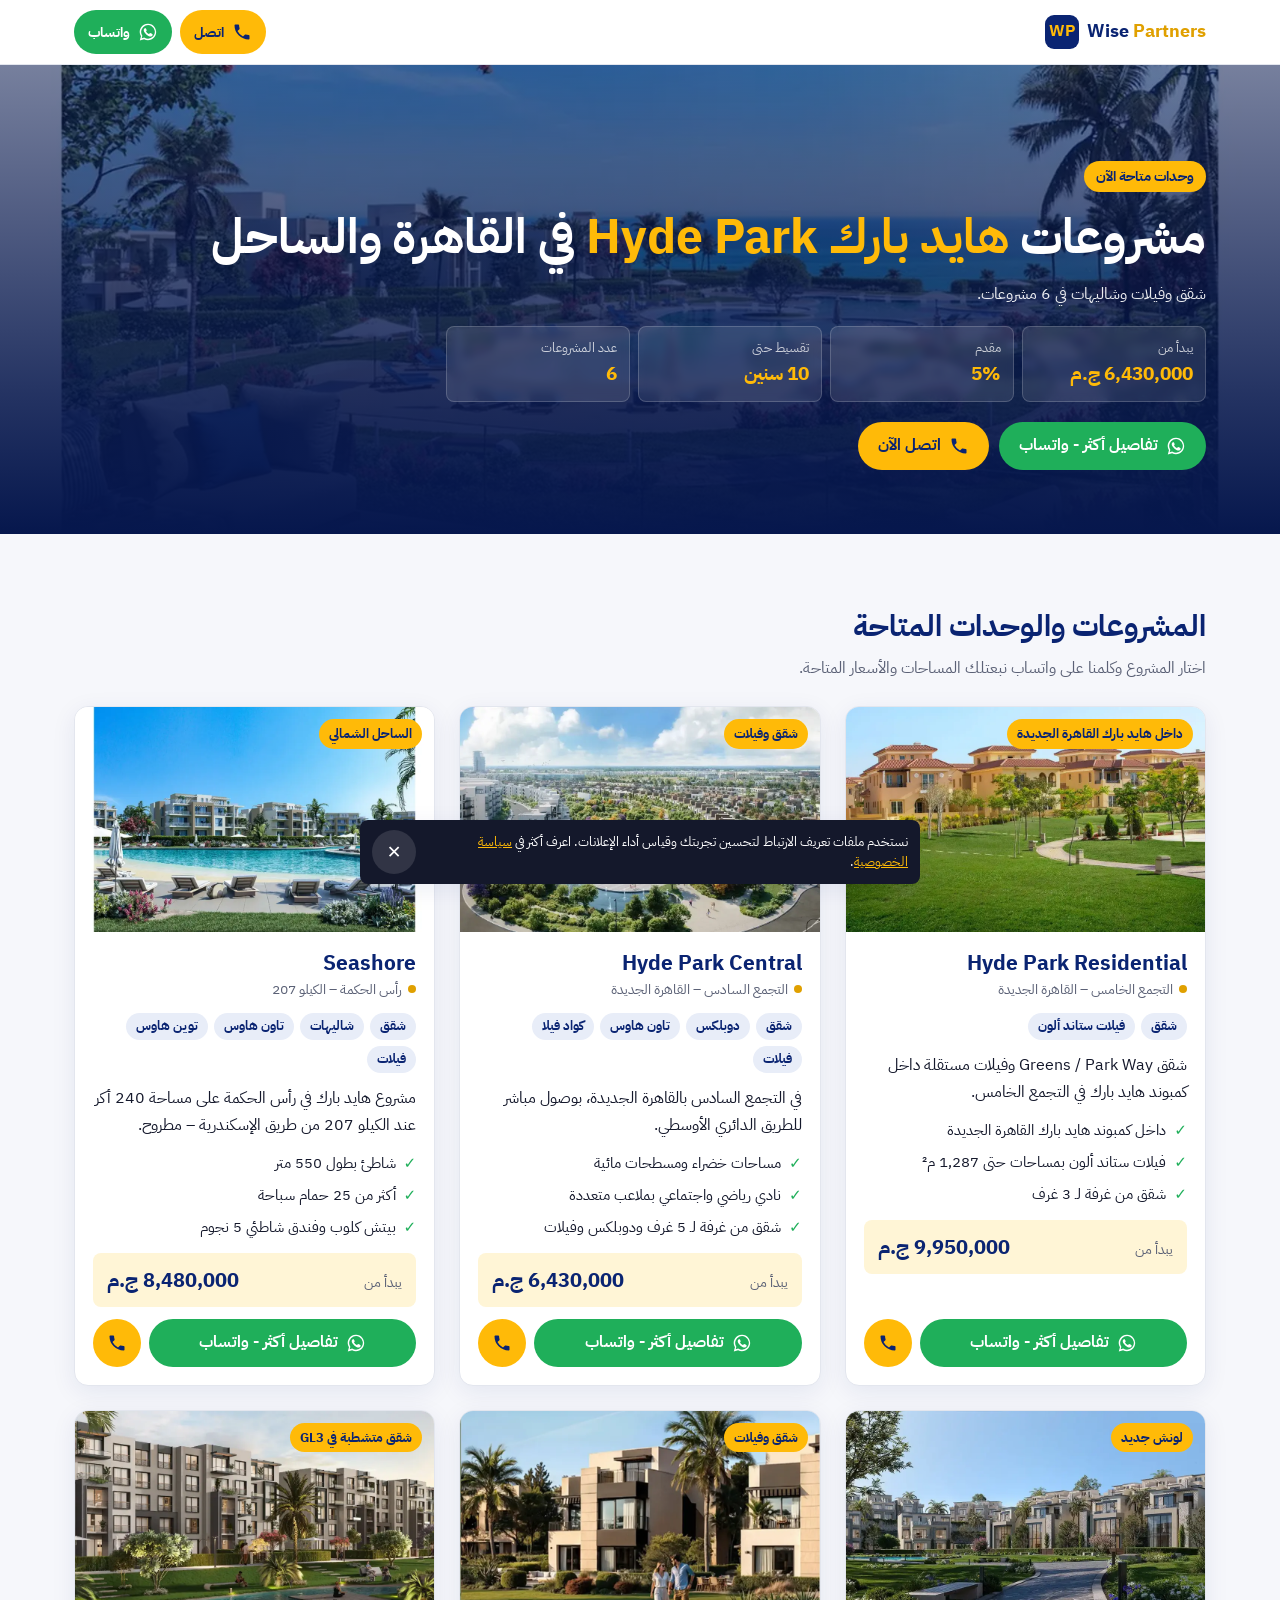
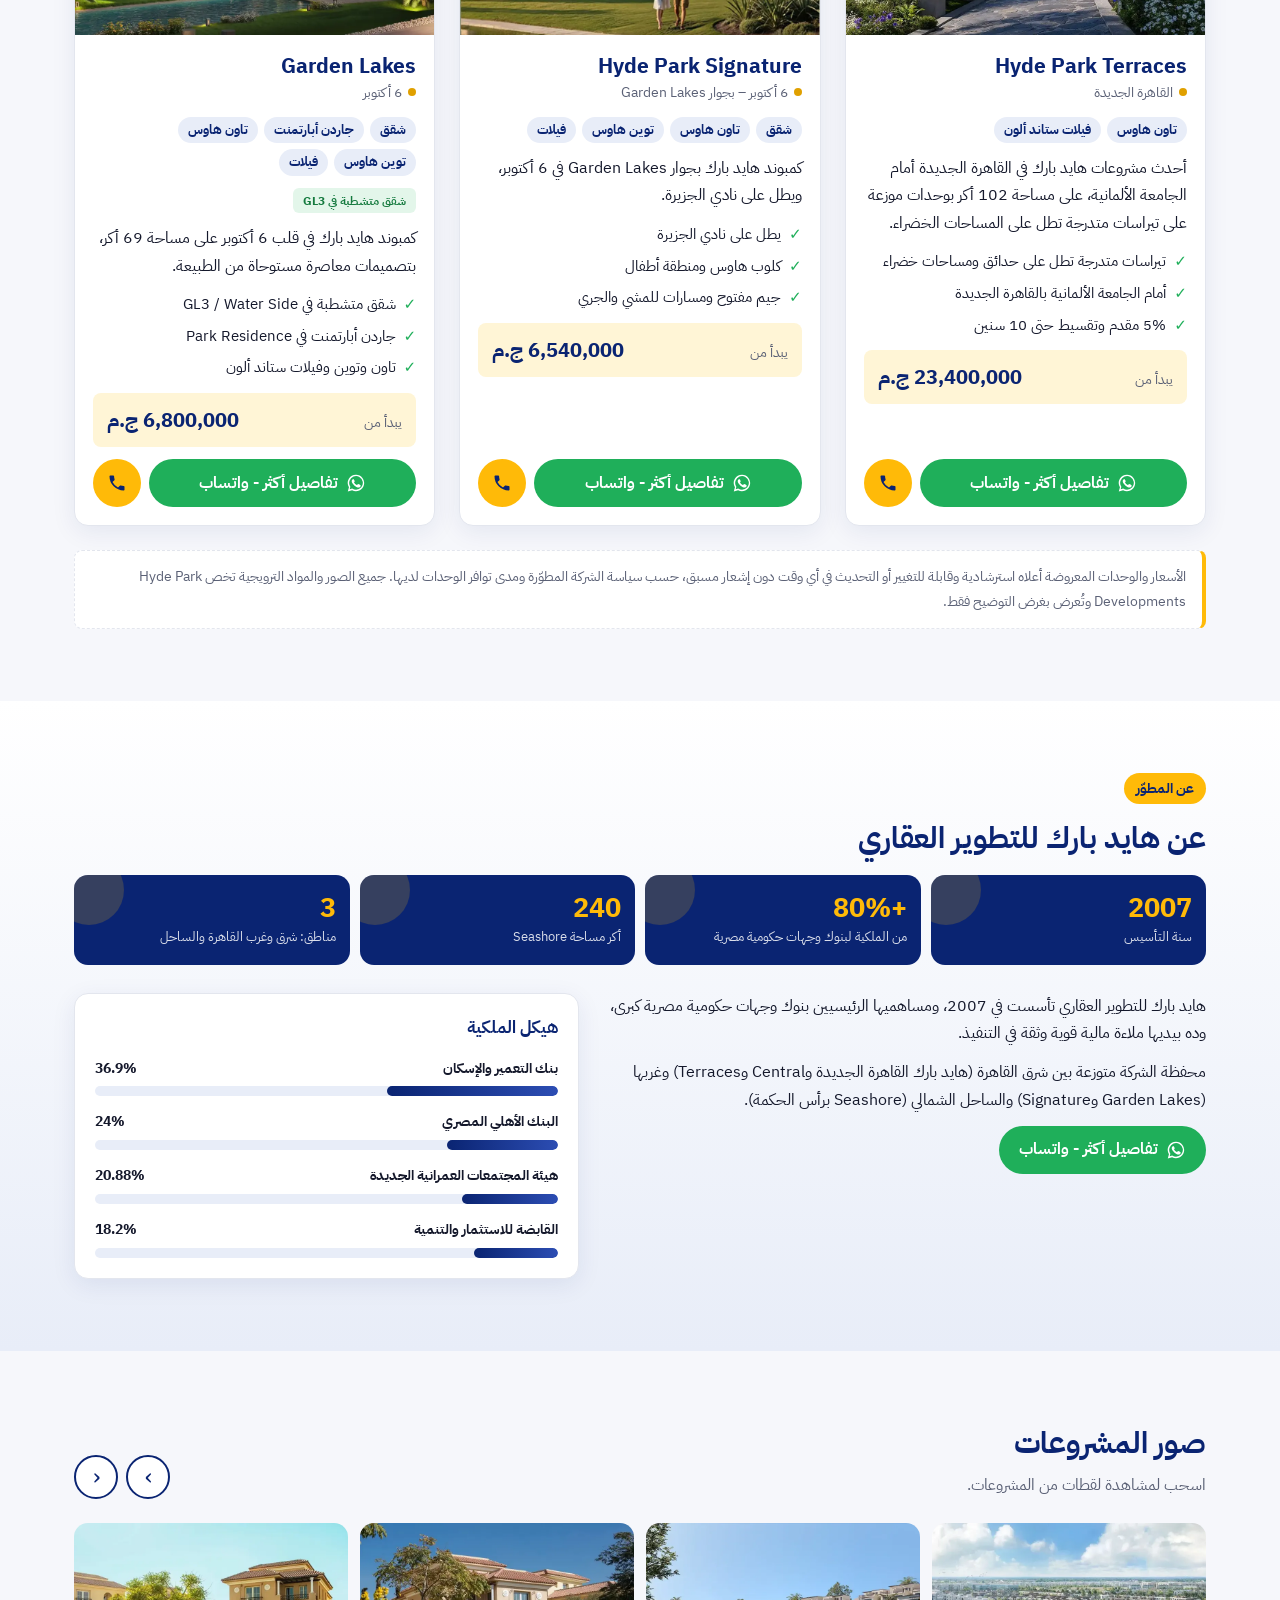
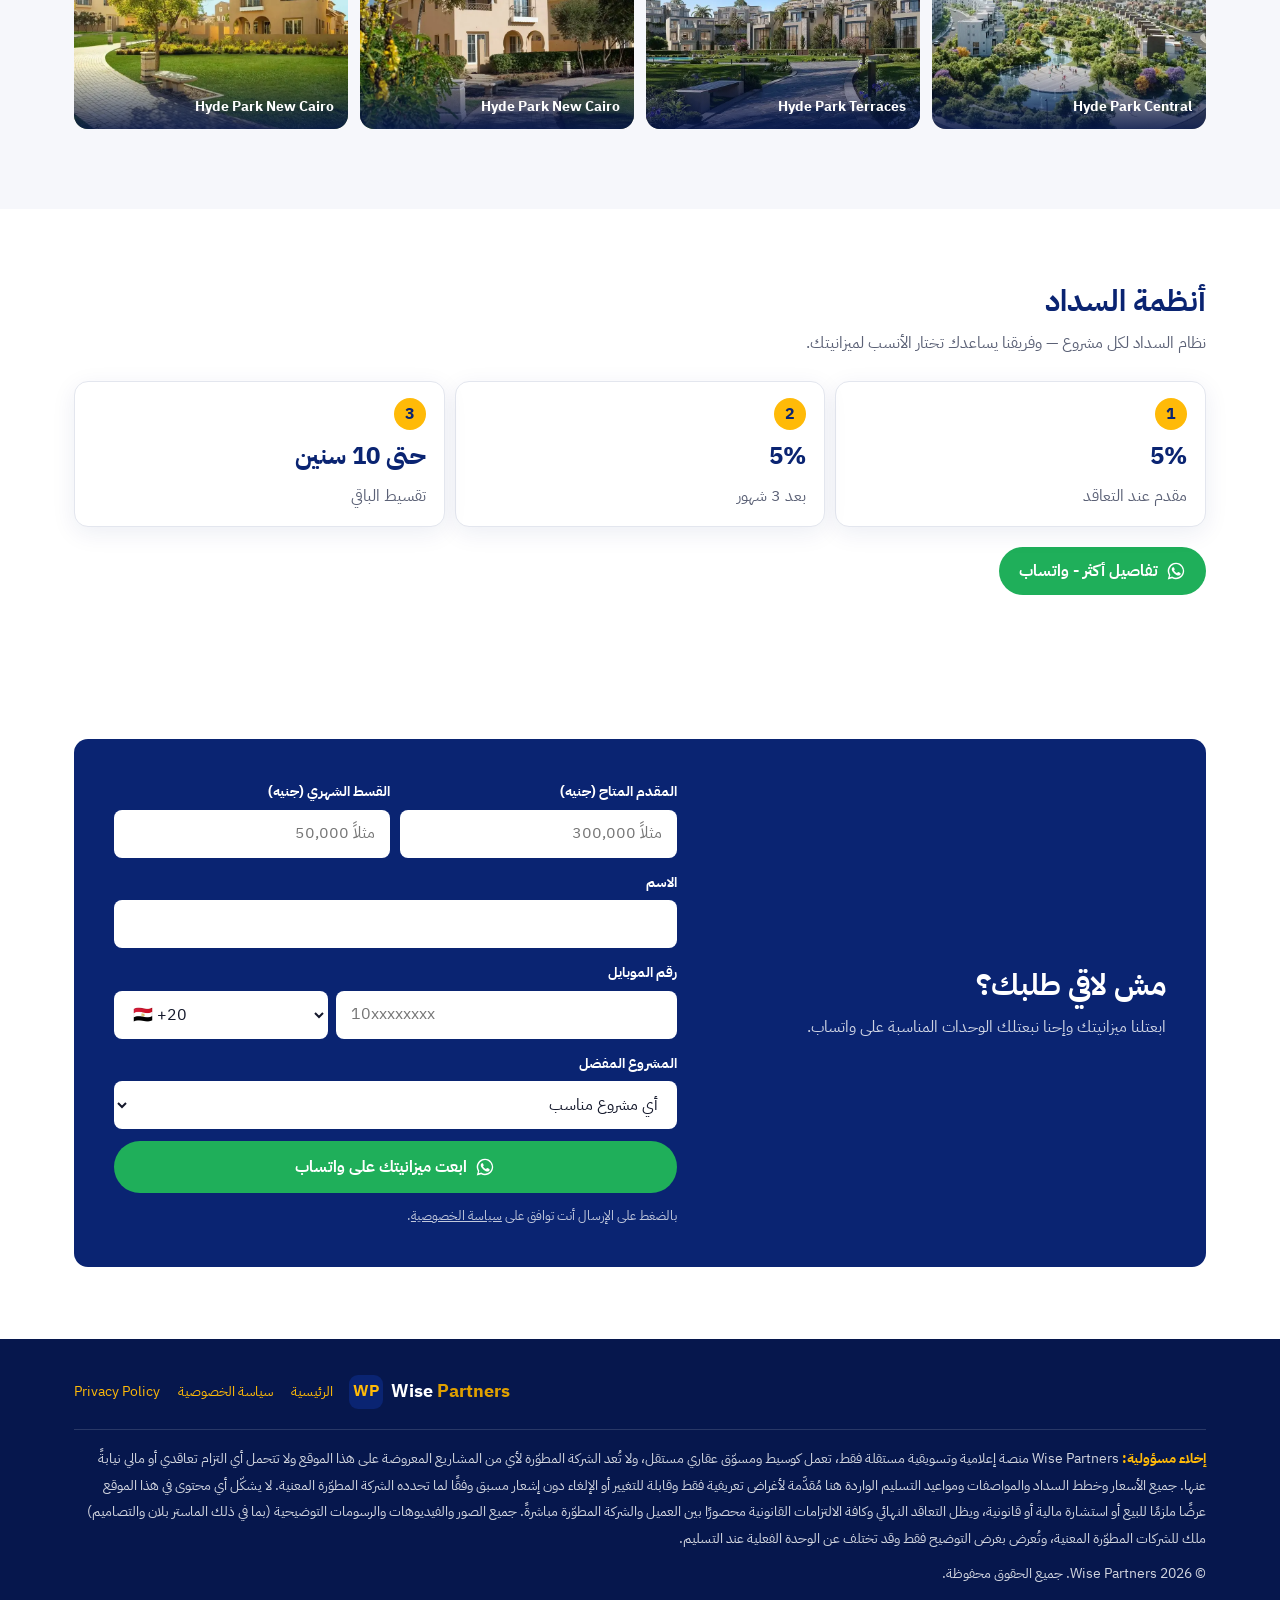
==== hyde-park/index.html @ 588360b1 "Wise Partners site: home, SODIC and Hyde Park landing pages, privacy pages Co-Authored-By: Claude Op" ====
<!doctype html>
<html lang="ar" dir="rtl">
<head>
<meta charset="utf-8">
<meta name="viewport" content="width=device-width, initial-scale=1">
<title>مشروعات هايد بارك Hyde Park – الأسعار وأنظمة السداد | Wise Partners</title>
<meta name="description" content="أسعار ومساحات وحدات هايد بارك المتاحة في القاهرة الجديدة و6 أكتوبر وSeashore بالساحل الشمالي — 5% مقدم وتقسيط حتى 10 سنين.">

<link rel="canonical" href="https://wisepartners-eg.com/hyde-park/">
<meta property="og:type" content="website">
<meta property="og:title" content="مشروعات هايد بارك Hyde Park – الأسعار وأنظمة السداد | Wise Partners">
<meta property="og:description" content="أسعار ومساحات وحدات هايد بارك المتاحة في القاهرة الجديدة و6 أكتوبر وSeashore بالساحل الشمالي — 5% مقدم وتقسيط حتى 10 سنين.">
<meta property="og:url" content="https://wisepartners-eg.com/hyde-park/">
<meta property="og:image" content="https://wisepartners-eg.com/hyde-park/img/og.jpg">
<meta property="og:locale" content="ar_EG">
<meta name="theme-color" content="#0A2472">
<link rel="icon" href="/assets/img/favicon.svg" type="image/svg+xml">
<link rel="preload" href="/assets/fonts/plex-arabic-400.woff2" as="font" type="font/woff2" crossorigin>
<link rel="preload" as="image" href="/hyde-park/img/hero.webp" fetchpriority="high">
<link rel="stylesheet" href="/css/style.css">
<!-- Google Tag Manager -->
<script>(function(w,d,s,l,i){w[l]=w[l]||[];w[l].push({'gtm.start':
new Date().getTime(),event:'gtm.js'});var f=d.getElementsByTagName(s)[0],
j=d.createElement(s),dl=l!='dataLayer'?'&l='+l:'';j.async=true;j.src=
'https://www.googletagmanager.com/gtm.js?id='+i+dl;f.parentNode.insertBefore(j,f);
})(window,document,'script','dataLayer','GTM-WLM5DKV6');</script>
<!-- End Google Tag Manager -->
</head>
<body data-page-type="grouped" data-project="Hyde Park" data-wa-text="مرحبًا، أريد معرفة الأسعار والمتاح في مشروعات هايد بارك Hyde Park">
<!-- Google Tag Manager (noscript) -->
<noscript><iframe src="https://www.googletagmanager.com/ns.html?id=GTM-WLM5DKV6" height="0" width="0" style="display:none;visibility:hidden"></iframe></noscript>
<!-- End Google Tag Manager (noscript) -->
<header class="lp-header">
  <div class="lp-container lp-header__inner">
    <a class="lp-logo" href="/" aria-label="Wise Partners — الرئيسية"><span class="lp-logo__mark">WP</span><span class="lp-logo__text">Wise <span>Partners</span></span></a>
    <div class="lp-header__actions">
      <a class="lp-btn lp-btn--call lp-btn--sm" data-call href="#" aria-label="اتصل بنا"><svg viewBox="0 0 24 24" aria-hidden="true" fill="currentColor"><path d="M6.6 10.8a15.1 15.1 0 0 0 6.6 6.6l2.2-2.2c.3-.3.7-.4 1-.2 1.1.4 2.3.6 3.6.6.6 0 1 .4 1 1V20c0 .6-.4 1-1 1A17 17 0 0 1 3 4c0-.6.4-1 1-1h3.5c.6 0 1 .4 1 1 0 1.3.2 2.5.6 3.6.1.3 0 .7-.2 1l-2.3 2.2Z"/></svg><span class="lp-btn__label">اتصل</span></a>
      <a class="lp-btn lp-btn--wa lp-btn--sm" data-wa href="#" aria-label="واتساب"><svg viewBox="0 0 24 24" aria-hidden="true" fill="currentColor"><path d="M12.04 2a9.9 9.9 0 0 0-8.5 15l-1.4 5.1 5.2-1.4A9.9 9.9 0 1 0 12.04 2Zm0 18.1a8.2 8.2 0 0 1-4.2-1.2l-.3-.2-3.1.8.8-3-.2-.3a8.2 8.2 0 1 1 7 3.9Zm4.5-6.1c-.2-.1-1.5-.7-1.7-.8-.2-.1-.4-.1-.6.1l-.8 1c-.1.2-.3.2-.5.1a6.7 6.7 0 0 1-3.3-2.9c-.3-.4.3-.4.7-1.4.1-.2 0-.3 0-.4l-.8-1.8c-.2-.5-.4-.4-.6-.4h-.5a1 1 0 0 0-.7.3 3 3 0 0 0-.9 2.2 5.2 5.2 0 0 0 1.1 2.7 11.8 11.8 0 0 0 4.5 4c1.7.7 2.3.8 3.1.6a2.7 2.7 0 0 0 1.8-1.2 2.2 2.2 0 0 0 .2-1.3c-.1-.1-.2-.2-.5-.3Z"/></svg><span class="lp-btn__label">واتساب</span></a>
    </div>
  </div>
</header>
<main>
<section class="lp-hero">
  <div class="lp-hero__media"><img src="img/hero.webp" alt="Hyde Park" width="1600" height="900" fetchpriority="high"></div>
  <div class="lp-container lp-hero__inner">
    <span class="lp-eyebrow">وحدات متاحة الآن</span>
    <h1 class="lp-hero__title">مشروعات <em>هايد بارك Hyde Park</em> في القاهرة والساحل</h1>
    <p class="lp-hero__sub">شقق وفيلات وشاليهات في 6 مشروعات.</p>
    <div class="lp-hero__stats"><div class="lp-stat"><span class="lp-stat__label">يبدأ من</span><span class="lp-stat__value"><span class="lp-ltr">6,430,000</span> ج.م</span></div><div class="lp-stat"><span class="lp-stat__label">مقدم</span><span class="lp-stat__value"><span class="lp-ltr">5%</span></span></div><div class="lp-stat"><span class="lp-stat__label">تقسيط حتى</span><span class="lp-stat__value"><span class="lp-ltr">10</span> سنين</span></div><div class="lp-stat"><span class="lp-stat__label">عدد المشروعات</span><span class="lp-stat__value"><span class="lp-ltr">6</span></span></div></div>
    <div class="lp-hero__ctas">
      <a class="lp-btn lp-btn--wa" data-wa href="#"><svg viewBox="0 0 24 24" aria-hidden="true" fill="currentColor"><path d="M12.04 2a9.9 9.9 0 0 0-8.5 15l-1.4 5.1 5.2-1.4A9.9 9.9 0 1 0 12.04 2Zm0 18.1a8.2 8.2 0 0 1-4.2-1.2l-.3-.2-3.1.8.8-3-.2-.3a8.2 8.2 0 1 1 7 3.9Zm4.5-6.1c-.2-.1-1.5-.7-1.7-.8-.2-.1-.4-.1-.6.1l-.8 1c-.1.2-.3.2-.5.1a6.7 6.7 0 0 1-3.3-2.9c-.3-.4.3-.4.7-1.4.1-.2 0-.3 0-.4l-.8-1.8c-.2-.5-.4-.4-.6-.4h-.5a1 1 0 0 0-.7.3 3 3 0 0 0-.9 2.2 5.2 5.2 0 0 0 1.1 2.7 11.8 11.8 0 0 0 4.5 4c1.7.7 2.3.8 3.1.6a2.7 2.7 0 0 0 1.8-1.2 2.2 2.2 0 0 0 .2-1.3c-.1-.1-.2-.2-.5-.3Z"/></svg>تفاصيل أكثر - واتساب</a>
      <a class="lp-btn lp-btn--call" data-call href="#"><svg viewBox="0 0 24 24" aria-hidden="true" fill="currentColor"><path d="M6.6 10.8a15.1 15.1 0 0 0 6.6 6.6l2.2-2.2c.3-.3.7-.4 1-.2 1.1.4 2.3.6 3.6.6.6 0 1 .4 1 1V20c0 .6-.4 1-1 1A17 17 0 0 1 3 4c0-.6.4-1 1-1h3.5c.6 0 1 .4 1 1 0 1.3.2 2.5.6 3.6.1.3 0 .7-.2 1l-2.3 2.2Z"/></svg>اتصل الآن</a>
    </div>
  </div>
</section>

<section class="lp-section lp-section--alt" id="projects">
  <div class="lp-container">
    <h2 class="lp-section__title">المشروعات والوحدات المتاحة</h2>
    <p class="lp-section__lead">اختار المشروع وكلمنا على واتساب نبعتلك المساحات والأسعار المتاحة.</p>
    <div class="lp-cards"><article class="lp-card" id="hyde-park-residential">
  <div class="lp-card__media">
    <img src="img/hyde-park-residential.webp" alt="Hyde Park Residential" width="960" height="600" loading="lazy" decoding="async">
    <span class="lp-card__badge">داخل هايد بارك القاهرة الجديدة</span>
  </div>
  <div class="lp-card__body">
    <div>
      <h3 class="lp-card__name">Hyde Park Residential</h3>
      <p class="lp-card__loc">التجمع الخامس – القاهرة الجديدة</p>
    </div>
    <ul class="lp-chips" aria-label="أنواع الوحدات"><li>شقق</li><li>فيلات ستاند ألون</li></ul>
    
    <p class="lp-card__blurb">شقق Greens / Park Way وفيلات مستقلة داخل كمبوند هايد بارك في التجمع الخامس.</p>
    <ul class="lp-points"><li>داخل كمبوند هايد بارك القاهرة الجديدة</li><li>فيلات ستاند ألون بمساحات حتى 1,287 م²</li><li>شقق من غرفة لـ 3 غرف</li></ul>
    <div class="lp-card__price"><small>يبدأ من</small><strong><span class="lp-ltr">9,950,000</span> ج.م</strong></div>
    <div class="lp-card__cta">
      <a class="lp-btn lp-btn--wa" data-wa data-wa-msg="مرحبًا، أريد معرفة الأسعار والمتاح في مشروعات هايد بارك Hyde Park — مشروع Hyde Park Residential" href="#"><svg viewBox="0 0 24 24" aria-hidden="true" fill="currentColor"><path d="M12.04 2a9.9 9.9 0 0 0-8.5 15l-1.4 5.1 5.2-1.4A9.9 9.9 0 1 0 12.04 2Zm0 18.1a8.2 8.2 0 0 1-4.2-1.2l-.3-.2-3.1.8.8-3-.2-.3a8.2 8.2 0 1 1 7 3.9Zm4.5-6.1c-.2-.1-1.5-.7-1.7-.8-.2-.1-.4-.1-.6.1l-.8 1c-.1.2-.3.2-.5.1a6.7 6.7 0 0 1-3.3-2.9c-.3-.4.3-.4.7-1.4.1-.2 0-.3 0-.4l-.8-1.8c-.2-.5-.4-.4-.6-.4h-.5a1 1 0 0 0-.7.3 3 3 0 0 0-.9 2.2 5.2 5.2 0 0 0 1.1 2.7 11.8 11.8 0 0 0 4.5 4c1.7.7 2.3.8 3.1.6a2.7 2.7 0 0 0 1.8-1.2 2.2 2.2 0 0 0 .2-1.3c-.1-.1-.2-.2-.5-.3Z"/></svg>تفاصيل أكثر - واتساب</a>
      <a class="lp-btn lp-btn--call lp-btn--icon" data-call href="#" aria-label="اتصل بخصوص Hyde Park Residential"><svg viewBox="0 0 24 24" aria-hidden="true" fill="currentColor"><path d="M6.6 10.8a15.1 15.1 0 0 0 6.6 6.6l2.2-2.2c.3-.3.7-.4 1-.2 1.1.4 2.3.6 3.6.6.6 0 1 .4 1 1V20c0 .6-.4 1-1 1A17 17 0 0 1 3 4c0-.6.4-1 1-1h3.5c.6 0 1 .4 1 1 0 1.3.2 2.5.6 3.6.1.3 0 .7-.2 1l-2.3 2.2Z"/></svg></a>
    </div>
  </div>
</article><article class="lp-card" id="hyde-park-central">
  <div class="lp-card__media">
    <img src="img/hyde-park-central.webp" alt="Hyde Park Central" width="960" height="600" loading="lazy" decoding="async">
    <span class="lp-card__badge">شقق وفيلات</span>
  </div>
  <div class="lp-card__body">
    <div>
      <h3 class="lp-card__name">Hyde Park Central</h3>
      <p class="lp-card__loc">التجمع السادس – القاهرة الجديدة</p>
    </div>
    <ul class="lp-chips" aria-label="أنواع الوحدات"><li>شقق</li><li>دوبلكس</li><li>تاون هاوس</li><li>كواد فيلا</li><li>فيلات</li></ul>
    
    <p class="lp-card__blurb">في التجمع السادس بالقاهرة الجديدة، بوصول مباشر للطريق الدائري الأوسطي.</p>
    <ul class="lp-points"><li>مساحات خضراء ومسطحات مائية</li><li>نادي رياضي واجتماعي بملاعب متعددة</li><li>شقق من غرفة لـ 5 غرف ودوبلكس وفيلات</li></ul>
    <div class="lp-card__price"><small>يبدأ من</small><strong><span class="lp-ltr">6,430,000</span> ج.م</strong></div>
    <div class="lp-card__cta">
      <a class="lp-btn lp-btn--wa" data-wa data-wa-msg="مرحبًا، أريد معرفة الأسعار والمتاح في مشروعات هايد بارك Hyde Park — مشروع Hyde Park Central" href="#"><svg viewBox="0 0 24 24" aria-hidden="true" fill="currentColor"><path d="M12.04 2a9.9 9.9 0 0 0-8.5 15l-1.4 5.1 5.2-1.4A9.9 9.9 0 1 0 12.04 2Zm0 18.1a8.2 8.2 0 0 1-4.2-1.2l-.3-.2-3.1.8.8-3-.2-.3a8.2 8.2 0 1 1 7 3.9Zm4.5-6.1c-.2-.1-1.5-.7-1.7-.8-.2-.1-.4-.1-.6.1l-.8 1c-.1.2-.3.2-.5.1a6.7 6.7 0 0 1-3.3-2.9c-.3-.4.3-.4.7-1.4.1-.2 0-.3 0-.4l-.8-1.8c-.2-.5-.4-.4-.6-.4h-.5a1 1 0 0 0-.7.3 3 3 0 0 0-.9 2.2 5.2 5.2 0 0 0 1.1 2.7 11.8 11.8 0 0 0 4.5 4c1.7.7 2.3.8 3.1.6a2.7 2.7 0 0 0 1.8-1.2 2.2 2.2 0 0 0 .2-1.3c-.1-.1-.2-.2-.5-.3Z"/></svg>تفاصيل أكثر - واتساب</a>
      <a class="lp-btn lp-btn--call lp-btn--icon" data-call href="#" aria-label="اتصل بخصوص Hyde Park Central"><svg viewBox="0 0 24 24" aria-hidden="true" fill="currentColor"><path d="M6.6 10.8a15.1 15.1 0 0 0 6.6 6.6l2.2-2.2c.3-.3.7-.4 1-.2 1.1.4 2.3.6 3.6.6.6 0 1 .4 1 1V20c0 .6-.4 1-1 1A17 17 0 0 1 3 4c0-.6.4-1 1-1h3.5c.6 0 1 .4 1 1 0 1.3.2 2.5.6 3.6.1.3 0 .7-.2 1l-2.3 2.2Z"/></svg></a>
    </div>
  </div>
</article><article class="lp-card" id="seashore">
  <div class="lp-card__media">
    <img src="img/seashore.webp" alt="Seashore" width="960" height="600" loading="lazy" decoding="async">
    <span class="lp-card__badge">الساحل الشمالي</span>
  </div>
  <div class="lp-card__body">
    <div>
      <h3 class="lp-card__name">Seashore</h3>
      <p class="lp-card__loc">رأس الحكمة – الكيلو 207</p>
    </div>
    <ul class="lp-chips" aria-label="أنواع الوحدات"><li>شقق</li><li>شاليهات</li><li>تاون هاوس</li><li>توين هاوس</li><li>فيلات</li></ul>
    
    <p class="lp-card__blurb">مشروع هايد بارك في رأس الحكمة على مساحة 240 أكر عند الكيلو 207 من طريق الإسكندرية – مطروح.</p>
    <ul class="lp-points"><li>شاطئ بطول 550 متر</li><li>أكثر من 25 حمام سباحة</li><li>بيتش كلوب وفندق شاطئي 5 نجوم</li></ul>
    <div class="lp-card__price"><small>يبدأ من</small><strong><span class="lp-ltr">8,480,000</span> ج.م</strong></div>
    <div class="lp-card__cta">
      <a class="lp-btn lp-btn--wa" data-wa data-wa-msg="مرحبًا، أريد معرفة الأسعار والمتاح في مشروعات هايد بارك Hyde Park — مشروع Seashore" href="#"><svg viewBox="0 0 24 24" aria-hidden="true" fill="currentColor"><path d="M12.04 2a9.9 9.9 0 0 0-8.5 15l-1.4 5.1 5.2-1.4A9.9 9.9 0 1 0 12.04 2Zm0 18.1a8.2 8.2 0 0 1-4.2-1.2l-.3-.2-3.1.8.8-3-.2-.3a8.2 8.2 0 1 1 7 3.9Zm4.5-6.1c-.2-.1-1.5-.7-1.7-.8-.2-.1-.4-.1-.6.1l-.8 1c-.1.2-.3.2-.5.1a6.7 6.7 0 0 1-3.3-2.9c-.3-.4.3-.4.7-1.4.1-.2 0-.3 0-.4l-.8-1.8c-.2-.5-.4-.4-.6-.4h-.5a1 1 0 0 0-.7.3 3 3 0 0 0-.9 2.2 5.2 5.2 0 0 0 1.1 2.7 11.8 11.8 0 0 0 4.5 4c1.7.7 2.3.8 3.1.6a2.7 2.7 0 0 0 1.8-1.2 2.2 2.2 0 0 0 .2-1.3c-.1-.1-.2-.2-.5-.3Z"/></svg>تفاصيل أكثر - واتساب</a>
      <a class="lp-btn lp-btn--call lp-btn--icon" data-call href="#" aria-label="اتصل بخصوص Seashore"><svg viewBox="0 0 24 24" aria-hidden="true" fill="currentColor"><path d="M6.6 10.8a15.1 15.1 0 0 0 6.6 6.6l2.2-2.2c.3-.3.7-.4 1-.2 1.1.4 2.3.6 3.6.6.6 0 1 .4 1 1V20c0 .6-.4 1-1 1A17 17 0 0 1 3 4c0-.6.4-1 1-1h3.5c.6 0 1 .4 1 1 0 1.3.2 2.5.6 3.6.1.3 0 .7-.2 1l-2.3 2.2Z"/></svg></a>
    </div>
  </div>
</article><article class="lp-card" id="terraces">
  <div class="lp-card__media">
    <img src="img/terraces.webp" alt="Hyde Park Terraces" width="960" height="600" loading="lazy" decoding="async">
    <span class="lp-card__badge">لونش جديد</span>
  </div>
  <div class="lp-card__body">
    <div>
      <h3 class="lp-card__name">Hyde Park Terraces</h3>
      <p class="lp-card__loc">القاهرة الجديدة</p>
    </div>
    <ul class="lp-chips" aria-label="أنواع الوحدات"><li>تاون هاوس</li><li>فيلات ستاند ألون</li></ul>
    
    <p class="lp-card__blurb">أحدث مشروعات هايد بارك في القاهرة الجديدة أمام الجامعة الألمانية، على مساحة 102 أكر بوحدات موزعة على تيراسات متدرجة تطل على المساحات الخضراء.</p>
    <ul class="lp-points"><li>تيراسات متدرجة تطل على حدائق ومساحات خضراء</li><li>أمام الجامعة الألمانية بالقاهرة الجديدة</li><li>5% مقدم وتقسيط حتى 10 سنين</li></ul>
    <div class="lp-card__price"><small>يبدأ من</small><strong><span class="lp-ltr">23,400,000</span> ج.م</strong></div>
    <div class="lp-card__cta">
      <a class="lp-btn lp-btn--wa" data-wa data-wa-msg="مرحبًا، أريد معرفة الأسعار والمتاح في مشروعات هايد بارك Hyde Park — مشروع Hyde Park Terraces" href="#"><svg viewBox="0 0 24 24" aria-hidden="true" fill="currentColor"><path d="M12.04 2a9.9 9.9 0 0 0-8.5 15l-1.4 5.1 5.2-1.4A9.9 9.9 0 1 0 12.04 2Zm0 18.1a8.2 8.2 0 0 1-4.2-1.2l-.3-.2-3.1.8.8-3-.2-.3a8.2 8.2 0 1 1 7 3.9Zm4.5-6.1c-.2-.1-1.5-.7-1.7-.8-.2-.1-.4-.1-.6.1l-.8 1c-.1.2-.3.2-.5.1a6.7 6.7 0 0 1-3.3-2.9c-.3-.4.3-.4.7-1.4.1-.2 0-.3 0-.4l-.8-1.8c-.2-.5-.4-.4-.6-.4h-.5a1 1 0 0 0-.7.3 3 3 0 0 0-.9 2.2 5.2 5.2 0 0 0 1.1 2.7 11.8 11.8 0 0 0 4.5 4c1.7.7 2.3.8 3.1.6a2.7 2.7 0 0 0 1.8-1.2 2.2 2.2 0 0 0 .2-1.3c-.1-.1-.2-.2-.5-.3Z"/></svg>تفاصيل أكثر - واتساب</a>
      <a class="lp-btn lp-btn--call lp-btn--icon" data-call href="#" aria-label="اتصل بخصوص Hyde Park Terraces"><svg viewBox="0 0 24 24" aria-hidden="true" fill="currentColor"><path d="M6.6 10.8a15.1 15.1 0 0 0 6.6 6.6l2.2-2.2c.3-.3.7-.4 1-.2 1.1.4 2.3.6 3.6.6.6 0 1 .4 1 1V20c0 .6-.4 1-1 1A17 17 0 0 1 3 4c0-.6.4-1 1-1h3.5c.6 0 1 .4 1 1 0 1.3.2 2.5.6 3.6.1.3 0 .7-.2 1l-2.3 2.2Z"/></svg></a>
    </div>
  </div>
</article><article class="lp-card" id="signature">
  <div class="lp-card__media">
    <img src="img/signature.webp" alt="Hyde Park Signature" width="960" height="600" loading="lazy" decoding="async">
    <span class="lp-card__badge">شقق وفيلات</span>
  </div>
  <div class="lp-card__body">
    <div>
      <h3 class="lp-card__name">Hyde Park Signature</h3>
      <p class="lp-card__loc">6 أكتوبر – بجوار Garden Lakes</p>
    </div>
    <ul class="lp-chips" aria-label="أنواع الوحدات"><li>شقق</li><li>تاون هاوس</li><li>توين هاوس</li><li>فيلات</li></ul>
    
    <p class="lp-card__blurb">كمبوند هايد بارك بجوار Garden Lakes في 6 أكتوبر، ويطل على نادي الجزيرة.</p>
    <ul class="lp-points"><li>يطل على نادي الجزيرة</li><li>كلوب هاوس ومنطقة أطفال</li><li>جيم مفتوح ومسارات للمشي والجري</li></ul>
    <div class="lp-card__price"><small>يبدأ من</small><strong><span class="lp-ltr">6,540,000</span> ج.م</strong></div>
    <div class="lp-card__cta">
      <a class="lp-btn lp-btn--wa" data-wa data-wa-msg="مرحبًا، أريد معرفة الأسعار والمتاح في مشروعات هايد بارك Hyde Park — مشروع Hyde Park Signature" href="#"><svg viewBox="0 0 24 24" aria-hidden="true" fill="currentColor"><path d="M12.04 2a9.9 9.9 0 0 0-8.5 15l-1.4 5.1 5.2-1.4A9.9 9.9 0 1 0 12.04 2Zm0 18.1a8.2 8.2 0 0 1-4.2-1.2l-.3-.2-3.1.8.8-3-.2-.3a8.2 8.2 0 1 1 7 3.9Zm4.5-6.1c-.2-.1-1.5-.7-1.7-.8-.2-.1-.4-.1-.6.1l-.8 1c-.1.2-.3.2-.5.1a6.7 6.7 0 0 1-3.3-2.9c-.3-.4.3-.4.7-1.4.1-.2 0-.3 0-.4l-.8-1.8c-.2-.5-.4-.4-.6-.4h-.5a1 1 0 0 0-.7.3 3 3 0 0 0-.9 2.2 5.2 5.2 0 0 0 1.1 2.7 11.8 11.8 0 0 0 4.5 4c1.7.7 2.3.8 3.1.6a2.7 2.7 0 0 0 1.8-1.2 2.2 2.2 0 0 0 .2-1.3c-.1-.1-.2-.2-.5-.3Z"/></svg>تفاصيل أكثر - واتساب</a>
      <a class="lp-btn lp-btn--call lp-btn--icon" data-call href="#" aria-label="اتصل بخصوص Hyde Park Signature"><svg viewBox="0 0 24 24" aria-hidden="true" fill="currentColor"><path d="M6.6 10.8a15.1 15.1 0 0 0 6.6 6.6l2.2-2.2c.3-.3.7-.4 1-.2 1.1.4 2.3.6 3.6.6.6 0 1 .4 1 1V20c0 .6-.4 1-1 1A17 17 0 0 1 3 4c0-.6.4-1 1-1h3.5c.6 0 1 .4 1 1 0 1.3.2 2.5.6 3.6.1.3 0 .7-.2 1l-2.3 2.2Z"/></svg></a>
    </div>
  </div>
</article><article class="lp-card" id="garden-lakes">
  <div class="lp-card__media">
    <img src="img/garden-lakes.webp" alt="Garden Lakes" width="960" height="600" loading="lazy" decoding="async">
    <span class="lp-card__badge">شقق متشطبة في GL3</span>
  </div>
  <div class="lp-card__body">
    <div>
      <h3 class="lp-card__name">Garden Lakes</h3>
      <p class="lp-card__loc">6 أكتوبر</p>
    </div>
    <ul class="lp-chips" aria-label="أنواع الوحدات"><li>شقق</li><li>جاردن أبارتمنت</li><li>تاون هاوس</li><li>توين هاوس</li><li>فيلات</li></ul>
    <div class="lp-feats"><span class="lp-feat lp-feat--fin">شقق متشطبة في GL3</span></div>
    <p class="lp-card__blurb">كمبوند هايد بارك في قلب 6 أكتوبر على مساحة 69 أكر، بتصميمات معاصرة مستوحاة من الطبيعة.</p>
    <ul class="lp-points"><li>شقق متشطبة في GL3 / Water Side</li><li>جاردن أبارتمنت في Park Residence</li><li>تاون وتوين وفيلات ستاند ألون</li></ul>
    <div class="lp-card__price"><small>يبدأ من</small><strong><span class="lp-ltr">6,800,000</span> ج.م</strong></div>
    <div class="lp-card__cta">
      <a class="lp-btn lp-btn--wa" data-wa data-wa-msg="مرحبًا، أريد معرفة الأسعار والمتاح في مشروعات هايد بارك Hyde Park — مشروع Garden Lakes" href="#"><svg viewBox="0 0 24 24" aria-hidden="true" fill="currentColor"><path d="M12.04 2a9.9 9.9 0 0 0-8.5 15l-1.4 5.1 5.2-1.4A9.9 9.9 0 1 0 12.04 2Zm0 18.1a8.2 8.2 0 0 1-4.2-1.2l-.3-.2-3.1.8.8-3-.2-.3a8.2 8.2 0 1 1 7 3.9Zm4.5-6.1c-.2-.1-1.5-.7-1.7-.8-.2-.1-.4-.1-.6.1l-.8 1c-.1.2-.3.2-.5.1a6.7 6.7 0 0 1-3.3-2.9c-.3-.4.3-.4.7-1.4.1-.2 0-.3 0-.4l-.8-1.8c-.2-.5-.4-.4-.6-.4h-.5a1 1 0 0 0-.7.3 3 3 0 0 0-.9 2.2 5.2 5.2 0 0 0 1.1 2.7 11.8 11.8 0 0 0 4.5 4c1.7.7 2.3.8 3.1.6a2.7 2.7 0 0 0 1.8-1.2 2.2 2.2 0 0 0 .2-1.3c-.1-.1-.2-.2-.5-.3Z"/></svg>تفاصيل أكثر - واتساب</a>
      <a class="lp-btn lp-btn--call lp-btn--icon" data-call href="#" aria-label="اتصل بخصوص Garden Lakes"><svg viewBox="0 0 24 24" aria-hidden="true" fill="currentColor"><path d="M6.6 10.8a15.1 15.1 0 0 0 6.6 6.6l2.2-2.2c.3-.3.7-.4 1-.2 1.1.4 2.3.6 3.6.6.6 0 1 .4 1 1V20c0 .6-.4 1-1 1A17 17 0 0 1 3 4c0-.6.4-1 1-1h3.5c.6 0 1 .4 1 1 0 1.3.2 2.5.6 3.6.1.3 0 .7-.2 1l-2.3 2.2Z"/></svg></a>
    </div>
  </div>
</article></div>
    <p class="lp-note">الأسعار والوحدات المعروضة أعلاه استرشادية وقابلة للتغيير أو التحديث في أي وقت دون إشعار مسبق، حسب سياسة الشركة المطوّرة ومدى توافر الوحدات لديها. جميع الصور والمواد الترويجية تخص Hyde Park Developments وتُعرض بغرض التوضيح فقط.</p>
  </div>
</section>

<section class="lp-section lp-about-sec" id="about">
  <div class="lp-container">
    <span class="lp-eyebrow">عن المطوّر</span>
    <h2 class="lp-section__title">عن هايد بارك للتطوير العقاري</h2>
    <div class="lp-kpis"><div class="lp-kpi"><span class="lp-kpi__num"><span class="lp-ltr">2007</span></span><span class="lp-kpi__label">سنة التأسيس</span></div><div class="lp-kpi"><span class="lp-kpi__num">+<span class="lp-ltr">80%</span></span><span class="lp-kpi__label">من الملكية لبنوك وجهات حكومية مصرية</span></div><div class="lp-kpi"><span class="lp-kpi__num"><span class="lp-ltr">240</span></span><span class="lp-kpi__label">أكر مساحة Seashore</span></div><div class="lp-kpi"><span class="lp-kpi__num"><span class="lp-ltr">3</span></span><span class="lp-kpi__label">مناطق: شرق وغرب القاهرة والساحل</span></div></div>
    <div class="lp-about">
      <div class="lp-about__text"><p>هايد بارك للتطوير العقاري تأسست في 2007، ومساهميها الرئيسيين بنوك وجهات حكومية مصرية كبرى، وده بيديها ملاءة مالية قوية وثقة في التنفيذ.</p><p>محفظة الشركة متوزعة بين شرق القاهرة (هايد بارك القاهرة الجديدة وCentral وTerraces) وغربها (Garden Lakes وSignature) والساحل الشمالي (Seashore برأس الحكمة).</p>
        <a class="lp-btn lp-btn--wa" data-wa href="#"><svg viewBox="0 0 24 24" aria-hidden="true" fill="currentColor"><path d="M12.04 2a9.9 9.9 0 0 0-8.5 15l-1.4 5.1 5.2-1.4A9.9 9.9 0 1 0 12.04 2Zm0 18.1a8.2 8.2 0 0 1-4.2-1.2l-.3-.2-3.1.8.8-3-.2-.3a8.2 8.2 0 1 1 7 3.9Zm4.5-6.1c-.2-.1-1.5-.7-1.7-.8-.2-.1-.4-.1-.6.1l-.8 1c-.1.2-.3.2-.5.1a6.7 6.7 0 0 1-3.3-2.9c-.3-.4.3-.4.7-1.4.1-.2 0-.3 0-.4l-.8-1.8c-.2-.5-.4-.4-.6-.4h-.5a1 1 0 0 0-.7.3 3 3 0 0 0-.9 2.2 5.2 5.2 0 0 0 1.1 2.7 11.8 11.8 0 0 0 4.5 4c1.7.7 2.3.8 3.1.6a2.7 2.7 0 0 0 1.8-1.2 2.2 2.2 0 0 0 .2-1.3c-.1-.1-.2-.2-.5-.3Z"/></svg>تفاصيل أكثر - واتساب</a>
      </div>
      <div class="lp-about__panel"><h3>هيكل الملكية</h3><ul class="lp-bars"><li><div class="lp-bar__top"><span>بنك التعمير والإسكان</span><span class="lp-ltr">36.9%</span></div><div class="lp-bar"><span style="inline-size:36.9%"></span></div></li><li><div class="lp-bar__top"><span>البنك الأهلي المصري</span><span class="lp-ltr">24%</span></div><div class="lp-bar"><span style="inline-size:24%"></span></div></li><li><div class="lp-bar__top"><span>هيئة المجتمعات العمرانية الجديدة</span><span class="lp-ltr">20.88%</span></div><div class="lp-bar"><span style="inline-size:20.88%"></span></div></li><li><div class="lp-bar__top"><span>القابضة للاستثمار والتنمية</span><span class="lp-ltr">18.2%</span></div><div class="lp-bar"><span style="inline-size:18.2%"></span></div></li></ul></div>
    </div>
  </div>
</section>

<section class="lp-section lp-section--alt" id="gallery">
  <div class="lp-container">
    <div class="lp-carousel__head">
      <div>
        <h2 class="lp-section__title">صور المشروعات</h2>
        <p class="lp-section__lead">اسحب لمشاهدة لقطات من المشروعات.</p>
      </div>
      <div class="lp-carousel__nav">
        <button class="lp-carousel__btn" type="button" data-dir="prev" aria-label="السابق">›</button>
        <button class="lp-carousel__btn" type="button" data-dir="next" aria-label="التالي">‹</button>
      </div>
    </div>
    <div class="lp-carousel" data-carousel tabindex="0" aria-label="معرض الصور"><figure class="lp-carousel__slide"><img src="img/gallery-01.webp" alt="Hyde Park Central" width="800" height="600" loading="lazy" decoding="async"><figcaption>Hyde Park Central</figcaption></figure><figure class="lp-carousel__slide"><img src="img/gallery-02.webp" alt="Hyde Park Terraces" width="800" height="600" loading="lazy" decoding="async"><figcaption>Hyde Park Terraces</figcaption></figure><figure class="lp-carousel__slide"><img src="img/gallery-03.webp" alt="Hyde Park New Cairo" width="800" height="600" loading="lazy" decoding="async"><figcaption>Hyde Park New Cairo</figcaption></figure><figure class="lp-carousel__slide"><img src="img/gallery-04.webp" alt="Hyde Park New Cairo" width="800" height="600" loading="lazy" decoding="async"><figcaption>Hyde Park New Cairo</figcaption></figure><figure class="lp-carousel__slide"><img src="img/gallery-05.webp" alt="Garden Lakes" width="800" height="600" loading="lazy" decoding="async"><figcaption>Garden Lakes</figcaption></figure><figure class="lp-carousel__slide"><img src="img/gallery-06.webp" alt="Garden Lakes" width="800" height="600" loading="lazy" decoding="async"><figcaption>Garden Lakes</figcaption></figure><figure class="lp-carousel__slide"><img src="img/gallery-07.webp" alt="Garden Lakes" width="800" height="600" loading="lazy" decoding="async"><figcaption>Garden Lakes</figcaption></figure><figure class="lp-carousel__slide"><img src="img/gallery-08.webp" alt="Hyde Park Signature" width="800" height="600" loading="lazy" decoding="async"><figcaption>Hyde Park Signature</figcaption></figure><figure class="lp-carousel__slide"><img src="img/gallery-09.webp" alt="Hyde Park Signature" width="800" height="600" loading="lazy" decoding="async"><figcaption>Hyde Park Signature</figcaption></figure><figure class="lp-carousel__slide"><img src="img/gallery-10.webp" alt="Seashore" width="800" height="600" loading="lazy" decoding="async"><figcaption>Seashore</figcaption></figure><figure class="lp-carousel__slide"><img src="img/gallery-11.webp" alt="Seashore" width="800" height="600" loading="lazy" decoding="async"><figcaption>Seashore</figcaption></figure><figure class="lp-carousel__slide"><img src="img/gallery-12.webp" alt="Seashore" width="800" height="600" loading="lazy" decoding="async"><figcaption>Seashore</figcaption></figure><figure class="lp-carousel__slide"><img src="img/gallery-13.webp" alt="Seashore" width="800" height="600" loading="lazy" decoding="async"><figcaption>Seashore</figcaption></figure><figure class="lp-carousel__slide"><img src="img/gallery-14.webp" alt="Hyde Park Signature" width="800" height="600" loading="lazy" decoding="async"><figcaption>Hyde Park Signature</figcaption></figure></div>
  </div>
</section>

<section class="lp-section" id="payment">
  <div class="lp-container">
    <h2 class="lp-section__title">أنظمة السداد</h2>
    <p class="lp-section__lead">نظام السداد لكل مشروع — وفريقنا يساعدك تختار الأنسب لميزانيتك.</p>
    <ol class="lp-steps"><li><span class="lp-steps__num"><span class="lp-ltr">5%</span></span><span class="lp-steps__label">مقدم عند التعاقد</span></li><li><span class="lp-steps__num"><span class="lp-ltr">5%</span></span><span class="lp-steps__label">بعد 3 شهور</span></li><li><span class="lp-steps__num">حتى <span class="lp-ltr">10</span> سنين</span><span class="lp-steps__label">تقسيط الباقي</span></li></ol>
    <div class="lp-pay__cta">
      <a class="lp-btn lp-btn--wa" data-wa href="#"><svg viewBox="0 0 24 24" aria-hidden="true" fill="currentColor"><path d="M12.04 2a9.9 9.9 0 0 0-8.5 15l-1.4 5.1 5.2-1.4A9.9 9.9 0 1 0 12.04 2Zm0 18.1a8.2 8.2 0 0 1-4.2-1.2l-.3-.2-3.1.8.8-3-.2-.3a8.2 8.2 0 1 1 7 3.9Zm4.5-6.1c-.2-.1-1.5-.7-1.7-.8-.2-.1-.4-.1-.6.1l-.8 1c-.1.2-.3.2-.5.1a6.7 6.7 0 0 1-3.3-2.9c-.3-.4.3-.4.7-1.4.1-.2 0-.3 0-.4l-.8-1.8c-.2-.5-.4-.4-.6-.4h-.5a1 1 0 0 0-.7.3 3 3 0 0 0-.9 2.2 5.2 5.2 0 0 0 1.1 2.7 11.8 11.8 0 0 0 4.5 4c1.7.7 2.3.8 3.1.6a2.7 2.7 0 0 0 1.8-1.2 2.2 2.2 0 0 0 .2-1.3c-.1-.1-.2-.2-.5-.3Z"/></svg>تفاصيل أكثر - واتساب</a>
    </div>
  </div>
</section>

<section class="lp-section" id="lp-register">
  <div class="lp-container">
    <div class="lp-form-wrap">
      <div>
        <h2 class="lp-section__title">مش لاقي طلبك؟</h2>
        <p class="lp-section__lead">ابعتلنا ميزانيتك وإحنا نبعتلك الوحدات المناسبة على واتساب.</p>
      </div>
      <form class="lp-form" id="lp-form" novalidate>
        <div class="lp-form__row">
          <div class="lp-field" data-field="dp">
            <label for="lp-dp">المقدم المتاح (جنيه)</label>
            <input class="lp-input lp-money" id="lp-dp" name="down_payment" type="text" inputmode="numeric" placeholder="مثلاً 300,000" required>
            <span class="lp-field__error">اكتب المقدم المتاح</span>
          </div>
          <div class="lp-field" data-field="inst">
            <label for="lp-inst">القسط الشهري (جنيه)</label>
            <input class="lp-input lp-money" id="lp-inst" name="monthly" type="text" inputmode="numeric" placeholder="مثلاً 50,000" required>
            <span class="lp-field__error">اكتب القسط الشهري</span>
          </div>
        </div>
        <div class="lp-field" data-field="name">
          <label for="lp-name">الاسم</label>
          <input class="lp-input" id="lp-name" name="name_full" type="text" autocomplete="name" required>
          <span class="lp-field__error">من فضلك اكتب اسمك</span>
        </div>
        <div class="lp-field" data-field="phone">
          <label for="lp-phone">رقم الموبايل</label>
          <div class="lp-phone">
            <select class="lp-select" id="lp-cc" name="country_code" aria-label="كود الدولة"></select>
            <input class="lp-input" id="lp-phone" name="phone_local" type="tel" inputmode="tel" autocomplete="tel-national" placeholder="10xxxxxxxx" required>
          </div>
          <span class="lp-field__error">رقم الموبايل غير صحيح</span>
        </div>
        <div class="lp-field">
          <label for="lp-project">المشروع المفضل</label>
          <select class="lp-select" id="lp-project" name="project"><option value="أي مشروع مناسب">أي مشروع مناسب</option><option value="Hyde Park Residential">Hyde Park Residential</option><option value="Hyde Park Central">Hyde Park Central</option><option value="Seashore">Seashore</option><option value="Hyde Park Terraces">Hyde Park Terraces</option><option value="Hyde Park Signature">Hyde Park Signature</option><option value="Garden Lakes">Garden Lakes</option></select>
        </div>
        <div class="lp-hp" aria-hidden="true"><label>اترك هذا الحقل فارغًا<input type="text" name="website" tabindex="-1" autocomplete="off"></label></div>
        <button class="lp-btn lp-btn--wa lp-btn--block" type="submit"><svg viewBox="0 0 24 24" aria-hidden="true" fill="currentColor"><path d="M12.04 2a9.9 9.9 0 0 0-8.5 15l-1.4 5.1 5.2-1.4A9.9 9.9 0 1 0 12.04 2Zm0 18.1a8.2 8.2 0 0 1-4.2-1.2l-.3-.2-3.1.8.8-3-.2-.3a8.2 8.2 0 1 1 7 3.9Zm4.5-6.1c-.2-.1-1.5-.7-1.7-.8-.2-.1-.4-.1-.6.1l-.8 1c-.1.2-.3.2-.5.1a6.7 6.7 0 0 1-3.3-2.9c-.3-.4.3-.4.7-1.4.1-.2 0-.3 0-.4l-.8-1.8c-.2-.5-.4-.4-.6-.4h-.5a1 1 0 0 0-.7.3 3 3 0 0 0-.9 2.2 5.2 5.2 0 0 0 1.1 2.7 11.8 11.8 0 0 0 4.5 4c1.7.7 2.3.8 3.1.6a2.7 2.7 0 0 0 1.8-1.2 2.2 2.2 0 0 0 .2-1.3c-.1-.1-.2-.2-.5-.3Z"/></svg>ابعت ميزانيتك على واتساب</button>
        <p class="lp-form__fail" hidden>تعذّر الإرسال. <a href="#" data-form-wa>تواصل معنا على واتساب مباشرة</a></p>
        <p class="lp-form__note">بالضغط على الإرسال أنت توافق على <a href="/privacy-policy.html" style="color:inherit">سياسة الخصوصية</a>.</p>
      </form>
    </div>
  </div>
</section>
</main>
<footer class="lp-footer">
  <div class="lp-container">
    <div class="lp-footer__top">
      <a class="lp-logo" href="/" aria-label="Wise Partners — الرئيسية"><span class="lp-logo__mark">WP</span><span class="lp-logo__text">Wise <span>Partners</span></span></a>
      <nav class="lp-footer__links" aria-label="روابط">
        <a href="/">الرئيسية</a>
        <a href="/privacy-policy.html">سياسة الخصوصية</a>
        <a href="/en/privacy-policy.html" lang="en">Privacy Policy</a>
      </nav>
    </div>
    <div class="lp-footer__legal">
      <p><strong>إخلاء مسؤولية:</strong> Wise Partners منصة إعلامية وتسويقية مستقلة فقط، تعمل كوسيط ومسوّق عقاري مستقل، ولا تُعد الشركة المطوّرة لأي من المشاريع المعروضة على هذا الموقع ولا تتحمل أي التزام تعاقدي أو مالي نيابةً عنها. جميع الأسعار وخطط السداد والمواصفات ومواعيد التسليم الواردة هنا مُقدَّمة لأغراض تعريفية فقط وقابلة للتغيير أو الإلغاء دون إشعار مسبق وفقًا لما تحدده الشركة المطوّرة المعنية. لا يشكّل أي محتوى في هذا الموقع عرضًا ملزمًا للبيع أو استشارة مالية أو قانونية، ويظل التعاقد النهائي وكافة الالتزامات القانونية محصورًا بين العميل والشركة المطوّرة مباشرةً. جميع الصور والفيديوهات والرسومات التوضيحية (بما في ذلك الماستر بلان والتصاميم) ملك للشركات المطوّرة المعنية، وتُعرض بغرض التوضيح فقط وقد تختلف عن الوحدة الفعلية عند التسليم.</p>
      <p>© <span data-year>2026</span> Wise Partners. جميع الحقوق محفوظة.</p>
    </div>
  </div>
</footer>
<div class="lp-sticky" role="navigation" aria-label="تواصل سريع">
  <a class="lp-btn lp-btn--call" data-call href="#"><svg viewBox="0 0 24 24" aria-hidden="true" fill="currentColor"><path d="M6.6 10.8a15.1 15.1 0 0 0 6.6 6.6l2.2-2.2c.3-.3.7-.4 1-.2 1.1.4 2.3.6 3.6.6.6 0 1 .4 1 1V20c0 .6-.4 1-1 1A17 17 0 0 1 3 4c0-.6.4-1 1-1h3.5c.6 0 1 .4 1 1 0 1.3.2 2.5.6 3.6.1.3 0 .7-.2 1l-2.3 2.2Z"/></svg>اتصل</a>
  <a class="lp-btn lp-btn--wa" data-wa href="#"><svg viewBox="0 0 24 24" aria-hidden="true" fill="currentColor"><path d="M12.04 2a9.9 9.9 0 0 0-8.5 15l-1.4 5.1 5.2-1.4A9.9 9.9 0 1 0 12.04 2Zm0 18.1a8.2 8.2 0 0 1-4.2-1.2l-.3-.2-3.1.8.8-3-.2-.3a8.2 8.2 0 1 1 7 3.9Zm4.5-6.1c-.2-.1-1.5-.7-1.7-.8-.2-.1-.4-.1-.6.1l-.8 1c-.1.2-.3.2-.5.1a6.7 6.7 0 0 1-3.3-2.9c-.3-.4.3-.4.7-1.4.1-.2 0-.3 0-.4l-.8-1.8c-.2-.5-.4-.4-.6-.4h-.5a1 1 0 0 0-.7.3 3 3 0 0 0-.9 2.2 5.2 5.2 0 0 0 1.1 2.7 11.8 11.8 0 0 0 4.5 4c1.7.7 2.3.8 3.1.6a2.7 2.7 0 0 0 1.8-1.2 2.2 2.2 0 0 0 .2-1.3c-.1-.1-.2-.2-.5-.3Z"/></svg>واتساب</a>
  <a class="lp-btn lp-btn--primary" href="#lp-register">ميزانيتك</a>
</div>
<div class="lp-cookie" id="lp-cookie" hidden role="status">
  <p>نستخدم ملفات تعريف الارتباط لتحسين تجربتك وقياس أداء الإعلانات. اعرف أكثر في <a href="/privacy-policy.html">سياسة الخصوصية</a>.</p>
  <button class="lp-cookie__close" type="button" aria-label="إغلاق">✕</button>
</div>
<script src="/js/main.js" defer></script>
</body>
</html>
---- css/style.css ----
@font-face{font-family:"Plex Arabic";src:url("/assets/fonts/plex-arabic-400.woff2") format("woff2");font-weight:400;font-display:swap;unicode-range:U+0600-06FF,U+0750-077F,U+0870-08FF,U+FB50-FDFF,U+FE70-FEFF,U+200C-200E}
@font-face{font-family:"Plex Arabic";src:url("/assets/fonts/plex-arabic-700.woff2") format("woff2");font-weight:700;font-display:swap;unicode-range:U+0600-06FF,U+0750-077F,U+0870-08FF,U+FB50-FDFF,U+FE70-FEFF,U+200C-200E}
@font-face{font-family:"Plex Arabic";src:url("/assets/fonts/plex-latin-400.woff2") format("woff2");font-weight:400;font-display:swap;unicode-range:U+0000-00FF,U+2000-206F,U+20AC,U+2122,U+2212}
@font-face{font-family:"Plex Arabic";src:url("/assets/fonts/plex-latin-700.woff2") format("woff2");font-weight:700;font-display:swap;unicode-range:U+0000-00FF,U+2000-206F,U+20AC,U+2122,U+2212}

:root{
  --lp-navy:#0A2472;
  --lp-navy-deep:#06174D;
  --lp-navy-soft:#E8EDF8;
  --lp-amber:#FFBA08;
  --lp-amber-deep:#E0A000;
  --lp-amber-soft:#FFF5D6;
  --lp-ink:#14182B;
  --lp-muted:#5B6176;
  --lp-line:#E3E6EE;
  --lp-bg:#FFFFFF;
  --lp-bg-alt:#F6F7FB;
  --lp-wa:#1FAF5A;
  --lp-white:#FFFFFF;
  --lp-font:"Plex Arabic",system-ui,-apple-system,"Segoe UI",Tahoma,sans-serif;
  --lp-radius:14px;
  --lp-radius-sm:8px;
  --lp-gap:16px;
  --lp-gutter:16px;
  --lp-max:1180px;
  --lp-shadow:0 6px 24px rgba(10,36,114,.08);
  --lp-header-h:64px;
}

*,*::before,*::after{box-sizing:border-box}
html{scroll-behavior:smooth;-webkit-text-size-adjust:100%}
body{margin:0;font-family:var(--lp-font);font-size:16px;line-height:1.7;color:var(--lp-ink);background:var(--lp-bg);overflow-x:hidden}
img{max-width:100%;height:auto;display:block}
a{color:inherit}
h1,h2,h3,p{margin:0}
button,input,select{font:inherit}

.lp-container{width:100%;max-width:var(--lp-max);margin-inline:auto;padding-inline:var(--lp-gutter)}
.lp-section{padding-block:48px}
.lp-section--alt{background:var(--lp-bg-alt)}
.lp-section__title{font-size:1.5rem;font-weight:700;color:var(--lp-navy);line-height:1.35;margin-block-end:8px}
.lp-section__lead{color:var(--lp-muted);margin-block-end:24px;max-width:720px}
.lp-ltr{direction:ltr;unicode-bidi:isolate;display:inline-block}
.lp-sr{position:absolute;width:1px;height:1px;overflow:hidden;clip:rect(0 0 0 0);white-space:nowrap}

/* Buttons */
.lp-btn{display:inline-flex;align-items:center;justify-content:center;gap:8px;min-height:48px;padding-inline:20px;border-radius:999px;border:0;font-weight:700;font-size:1rem;text-decoration:none;cursor:pointer;transition:transform .15s ease,background-color .15s ease;white-space:nowrap}
.lp-btn:active{transform:scale(.98)}
.lp-btn svg{width:20px;height:20px;flex:none}
.lp-btn--wa{background:var(--lp-wa);color:var(--lp-white)}
.lp-btn--wa:hover{background:#178f49}
.lp-btn--call{background:var(--lp-amber);color:var(--lp-navy)}
.lp-btn--call:hover{background:var(--lp-amber-deep)}
.lp-btn--ghost{background:transparent;color:var(--lp-navy);border:2px solid var(--lp-navy)}
.lp-btn--ghost:hover{background:var(--lp-navy);color:var(--lp-white)}
.lp-btn--primary{background:var(--lp-navy);color:var(--lp-white)}
.lp-btn--primary:hover{background:var(--lp-navy-deep)}
.lp-btn--sm{min-height:44px;padding-inline:14px;font-size:.9rem}
.lp-btn--block{width:100%}

/* Header */
.lp-header{position:sticky;top:0;z-index:50;background:var(--lp-white);border-block-end:1px solid var(--lp-line)}
.lp-header__inner{display:flex;align-items:center;justify-content:space-between;gap:12px;min-height:var(--lp-header-h)}
.lp-logo{display:inline-flex;align-items:center;gap:8px;text-decoration:none;color:var(--lp-navy);font-weight:700;font-size:1.15rem;direction:ltr}
.lp-logo__mark{width:34px;height:34px;border-radius:9px;background:var(--lp-navy);color:var(--lp-amber);display:grid;place-items:center;font-size:1rem;letter-spacing:-.5px}
.lp-logo__text span{color:var(--lp-amber-deep)}
.lp-header__actions{display:flex;gap:8px}
.lp-header__actions .lp-btn__label{display:none}

/* Hero */
.lp-hero{position:relative;color:var(--lp-white);background:var(--lp-navy);isolation:isolate;overflow:hidden}
.lp-hero__media{position:absolute;inset:0;z-index:-2}
.lp-hero__media img{width:100%;height:100%;object-fit:cover}
.lp-hero::after{content:"";position:absolute;inset:0;z-index:-1;background:linear-gradient(180deg,rgba(6,23,77,.55) 0%,rgba(6,23,77,.88) 70%,var(--lp-navy-deep) 100%)}
.lp-hero__inner{padding-block:56px 40px}
.lp-eyebrow{display:inline-block;background:var(--lp-amber);color:var(--lp-navy);font-weight:700;font-size:.85rem;padding:4px 12px;border-radius:999px;margin-block-end:14px}
.lp-hero__title{font-size:1.85rem;line-height:1.3;font-weight:700;margin-block-end:12px}
.lp-hero__title em{font-style:normal;color:var(--lp-amber)}
.lp-hero__sub{font-size:1.05rem;opacity:.92;max-width:640px;margin-block-end:24px}
.lp-hero__ctas{display:flex;flex-wrap:wrap;gap:10px}

/* Stats bar */
.lp-stats{background:var(--lp-navy-deep);color:var(--lp-white)}
.lp-stats__grid{display:grid;grid-template-columns:repeat(2,1fr);gap:1px;background:rgba(255,255,255,.12);border-radius:var(--lp-radius);overflow:hidden;transform:translateY(-1px)}
.lp-stat{background:var(--lp-navy-deep);padding:16px 12px;text-align:center}
.lp-stat__label{display:block;font-size:.8rem;opacity:.75}
.lp-stat__value{display:block;font-size:1.15rem;font-weight:700;color:var(--lp-amber)}
.lp-stats .lp-container{padding-block:0 20px}

/* About */
.lp-about{display:grid;gap:20px}
.lp-about p{color:var(--lp-muted)}
.lp-about__facts{display:grid;gap:10px;padding:0;margin:0;list-style:none}
.lp-about__facts li{display:flex;gap:10px;align-items:flex-start;background:var(--lp-navy-soft);border-radius:var(--lp-radius-sm);padding:12px 14px;color:var(--lp-navy);font-weight:700;font-size:.95rem}
.lp-about__facts li::before{content:"";flex:none;width:8px;height:8px;margin-block-start:10px;border-radius:50%;background:var(--lp-amber)}

/* Area group heading */
.lp-group{margin-block:32px 16px;display:flex;align-items:center;gap:12px;color:var(--lp-navy);font-weight:700;font-size:1.1rem}
.lp-group::after{content:"";flex:1;height:2px;background:var(--lp-line)}
.lp-group:first-of-type{margin-block-start:8px}

/* Project cards */
.lp-cards{display:grid;gap:24px}
.lp-card{background:var(--lp-white);border:1px solid var(--lp-line);border-radius:var(--lp-radius);box-shadow:var(--lp-shadow);overflow:hidden;display:flex;flex-direction:column;scroll-margin-top:calc(var(--lp-header-h) + 12px)}
.lp-card__media{position:relative;aspect-ratio:16/10;background:var(--lp-navy-soft)}
.lp-card__media img{width:100%;height:100%;object-fit:cover}
.lp-card__badge{position:absolute;inset-block-start:12px;inset-inline-start:12px;background:var(--lp-amber);color:var(--lp-navy);font-size:.8rem;font-weight:700;padding:4px 10px;border-radius:999px}
.lp-card__body{padding:18px;display:flex;flex-direction:column;gap:12px;flex:1}
.lp-card__name{font-size:1.3rem;font-weight:700;color:var(--lp-navy);line-height:1.3}
.lp-card__meta{display:flex;flex-wrap:wrap;gap:6px 12px;font-size:.88rem;color:var(--lp-muted)}
.lp-card__meta span{display:inline-flex;align-items:center;gap:6px}
.lp-card__meta span::before{content:"";width:6px;height:6px;border-radius:50%;background:var(--lp-amber-deep)}
.lp-card__blurb{color:var(--lp-ink)}
.lp-points{list-style:none;margin:0;padding:0;display:grid;gap:6px}
.lp-points li{display:flex;gap:8px;align-items:flex-start;font-size:.95rem}
.lp-points li::before{content:"✓";flex:none;color:var(--lp-wa);font-weight:700}
.lp-card__price{display:flex;align-items:baseline;justify-content:space-between;gap:8px;flex-wrap:wrap;background:var(--lp-amber-soft);border-radius:var(--lp-radius-sm);padding:10px 14px}
.lp-card__price small{color:var(--lp-muted);font-size:.85rem}
.lp-card__price strong{color:var(--lp-navy);font-size:1.25rem}

/* Units table */
.lp-units{width:100%;border-collapse:collapse;font-size:.88rem}
.lp-units caption{text-align:start;font-weight:700;color:var(--lp-navy);padding-block-end:6px}
.lp-units th,.lp-units td{padding:9px 6px;text-align:start;border-block-end:1px solid var(--lp-line);vertical-align:top}
.lp-units thead th{font-size:.78rem;color:var(--lp-muted);font-weight:700;background:var(--lp-bg-alt)}
.lp-units td:last-child,.lp-units th:last-child{text-align:end;white-space:nowrap}
.lp-units td:nth-child(2){white-space:nowrap}
.lp-units .lp-units__phase td{background:var(--lp-navy-soft);color:var(--lp-navy);font-weight:700;font-size:.85rem}
.lp-units__price{font-weight:700;color:var(--lp-navy)}
.lp-tag{display:inline-block;margin-inline-start:6px;font-size:.7rem;font-weight:700;line-height:1;padding:4px 7px;border-radius:999px;vertical-align:middle;white-space:nowrap}
.lp-tag--fin{background:#E3F6EA;color:#147A3E}
.lp-tag--rtm{background:var(--lp-amber-soft);color:#8A5A00}
.lp-units-wrap{overflow-x:auto;-webkit-overflow-scrolling:touch}
.lp-card__cta{margin-block-start:auto;display:grid;gap:8px;grid-template-columns:1fr 1fr}
.lp-card__cta .lp-btn--primary{grid-column:1 / -1}

/* Gallery */
.lp-gallery{display:grid;grid-template-columns:repeat(2,1fr);gap:10px}
.lp-gallery figure{margin:0;position:relative;border-radius:var(--lp-radius-sm);overflow:hidden;aspect-ratio:4/3;background:var(--lp-navy-soft)}
.lp-gallery img{width:100%;height:100%;object-fit:cover}
.lp-gallery figcaption{position:absolute;inset-inline:0;inset-block-end:0;padding:20px 10px 8px;color:var(--lp-white);font-size:.8rem;font-weight:700;background:linear-gradient(transparent,rgba(6,23,77,.85))}

/* Payment */
.lp-pay{display:grid;gap:12px}
.lp-pay__item{background:var(--lp-white);border:1px solid var(--lp-line);border-inline-start:4px solid var(--lp-amber);border-radius:var(--lp-radius-sm);padding:14px 16px}
.lp-pay__name{font-weight:700;color:var(--lp-navy)}
.lp-pay__plan{color:var(--lp-muted);font-size:.95rem}
.lp-pay__cta{margin-block-start:20px;display:flex;flex-wrap:wrap;gap:10px}

/* Form */
.lp-form-wrap{background:var(--lp-navy);color:var(--lp-white);border-radius:var(--lp-radius);padding:24px 18px;display:grid;gap:20px}
.lp-form-wrap .lp-section__title{color:var(--lp-white)}
.lp-form-wrap .lp-section__lead{color:rgba(255,255,255,.8);margin-block-end:0}
.lp-form{display:grid;gap:12px}
.lp-field{display:grid;gap:6px}
.lp-field label{font-size:.9rem;font-weight:700}
.lp-input,.lp-select{width:100%;min-height:48px;padding-inline:14px;border-radius:var(--lp-radius-sm);border:1px solid transparent;background:var(--lp-white);color:var(--lp-ink);font-size:16px}
.lp-input:focus,.lp-select:focus{outline:3px solid var(--lp-amber);outline-offset:1px}
.lp-phone{display:grid;grid-template-columns:minmax(118px,38%) 1fr;gap:8px;direction:ltr}
.lp-phone .lp-input{text-align:left}
.lp-field__error{display:none;color:var(--lp-amber);font-size:.85rem}
.lp-field.is-invalid .lp-field__error{display:block}
.lp-field.is-invalid .lp-input{border-color:var(--lp-amber)}
.lp-hp{position:absolute;width:1px;height:1px;overflow:hidden;clip-path:inset(50%);white-space:nowrap}
.lp-form__note{font-size:.8rem;opacity:.75}
.lp-form .lp-btn--wa{min-height:52px}

/* Footer */
.lp-footer{background:var(--lp-navy-deep);color:rgba(255,255,255,.82);padding-block:36px 96px;font-size:.88rem}
.lp-footer__top{display:grid;gap:16px;margin-block-end:20px}
.lp-footer .lp-logo{color:var(--lp-white)}
.lp-footer__links{display:flex;flex-wrap:wrap;gap:8px 18px}
.lp-footer__links a{color:var(--lp-amber);text-decoration:none}
.lp-footer__links a:hover{text-decoration:underline}
.lp-footer__legal{border-block-start:1px solid rgba(255,255,255,.14);padding-block-start:16px;display:grid;gap:8px}

/* Mobile sticky bar */
.lp-sticky{position:fixed;inset-inline:0;inset-block-end:0;z-index:60;display:grid;grid-template-columns:1fr 1fr 1fr;gap:8px;padding:8px var(--lp-gutter) calc(8px + env(safe-area-inset-bottom));background:var(--lp-white);border-block-start:1px solid var(--lp-line);box-shadow:0 -6px 18px rgba(10,36,114,.08)}
.lp-sticky .lp-btn{min-height:46px;padding-inline:8px;font-size:.92rem}

/* Cookie banner */
.lp-cookie{position:fixed;inset-inline:var(--lp-gutter);inset-block-end:76px;z-index:70;display:flex;align-items:center;gap:10px;max-width:560px;margin-inline:auto;background:var(--lp-ink);color:var(--lp-white);padding:10px 12px;border-radius:var(--lp-radius-sm);font-size:.82rem;line-height:1.5;box-shadow:var(--lp-shadow);transition:opacity .3s ease,transform .3s ease}
.lp-cookie[hidden]{display:none}
.lp-cookie.is-out{opacity:0;transform:translateY(10px)}
.lp-cookie a{color:var(--lp-amber)}
.lp-cookie__close{flex:none;width:44px;height:44px;border:0;border-radius:50%;background:rgba(255,255,255,.12);color:var(--lp-white);font-size:1.1rem;cursor:pointer}

/* Home page cards */
.lp-pages{display:grid;gap:20px}
.lp-page-card{display:flex;flex-direction:column;text-decoration:none;color:inherit;background:var(--lp-white);border:1px solid var(--lp-line);border-radius:var(--lp-radius);overflow:hidden;box-shadow:var(--lp-shadow);transition:transform .2s ease}
.lp-page-card:hover{transform:translateY(-3px)}
.lp-page-card__media{aspect-ratio:16/9;background:var(--lp-navy-soft)}
.lp-page-card__media img{width:100%;height:100%;object-fit:cover}
.lp-page-card__body{padding:18px;display:grid;gap:8px}
.lp-page-card__name{font-size:1.25rem;font-weight:700;color:var(--lp-navy)}
.lp-page-card__go{color:var(--lp-navy);font-weight:700}

/* Legal pages */
.lp-legal{max-width:820px}
.lp-legal h1{font-size:1.75rem;color:var(--lp-navy);margin-block-end:8px}
.lp-legal h2{font-size:1.15rem;color:var(--lp-navy);margin-block:28px 8px}
.lp-legal p,.lp-legal li{color:var(--lp-ink)}
.lp-legal ul{padding-inline-start:20px}
.lp-center{min-height:60vh;display:grid;place-items:center;text-align:center}
.lp-center__box{display:grid;gap:14px;justify-items:center;max-width:520px}

@media (min-width:768px){
  :root{--lp-gutter:24px}
  .lp-section{padding-block:72px}
  .lp-section__title{font-size:1.9rem}
  .lp-header__actions .lp-btn__label{display:inline}
  .lp-hero__inner{padding-block:96px 64px}
  .lp-hero__title{font-size:2.6rem}
  .lp-stats__grid{grid-template-columns:repeat(4,1fr)}
  .lp-about{grid-template-columns:1.3fr 1fr;align-items:start}
  .lp-cards{grid-template-columns:repeat(2,1fr)}
  .lp-gallery{grid-template-columns:repeat(3,1fr)}
  .lp-pay{grid-template-columns:repeat(2,1fr)}
  .lp-form-wrap{grid-template-columns:1fr 1.2fr;padding:40px;align-items:center}
  .lp-pages{grid-template-columns:repeat(2,1fr)}
  .lp-footer__top{grid-template-columns:1fr auto;align-items:center}
  .lp-cookie{inset-block-end:16px}
}
@media (min-width:1024px){
  .lp-sticky{display:none}
  .lp-footer{padding-block-end:36px}
  .lp-hero__title{font-size:3rem}
  .lp-cards{grid-template-columns:repeat(3,1fr)}
  .lp-gallery{grid-template-columns:repeat(4,1fr)}
  .lp-pay{grid-template-columns:repeat(3,1fr)}
}
@media (prefers-reduced-motion:reduce){*{transition:none!important;scroll-behavior:auto!important}}

/* ===== v2: hero stats, chips, carousel, about ===== */
.lp-hero__sub{font-size:1rem;margin-block-end:18px}
.lp-hero__stats{display:grid;grid-template-columns:repeat(2,1fr);gap:8px;margin-block-end:20px;max-width:760px}
.lp-hero__stats .lp-stat{background:rgba(255,255,255,.1);border:1px solid rgba(255,255,255,.18);border-radius:var(--lp-radius-sm);padding:10px 12px;text-align:start;backdrop-filter:blur(4px)}
.lp-hero__stats .lp-stat__value{font-size:1.2rem}
.lp-hero__ctas .lp-btn{flex:1 1 auto}

.lp-card__loc{color:var(--lp-muted);font-size:.9rem;display:flex;align-items:center;gap:6px}
.lp-card__loc::before{content:"";width:8px;height:8px;border-radius:50%;background:var(--lp-amber-deep);flex:none}
.lp-chips{list-style:none;margin:0;padding:0;display:flex;flex-wrap:wrap;gap:6px}
.lp-chips li{background:var(--lp-navy-soft);color:var(--lp-navy);font-size:.8rem;font-weight:700;padding:5px 10px;border-radius:999px;line-height:1.3}
.lp-feats{display:flex;flex-wrap:wrap;gap:6px}
.lp-feat{font-size:.78rem;font-weight:700;padding:4px 10px;border-radius:6px;line-height:1.4}
.lp-feat--fin{background:#E3F6EA;color:#147A3E}
.lp-feat--rtm{background:var(--lp-amber-soft);color:#8A5A00}
.lp-feat--off{background:var(--lp-navy);color:var(--lp-amber)}
.lp-card__cta{display:flex;gap:8px;margin-block-start:auto;grid-template-columns:none}
.lp-card__cta .lp-btn--wa{flex:1;min-width:0;padding-inline:12px}
.lp-btn--icon{inline-size:48px;padding:0;flex:none}
.lp-card__reg{align-self:center;font-size:.85rem;color:var(--lp-navy);font-weight:700;text-decoration:none;padding-block:4px;min-height:32px;display:inline-flex;align-items:center}
.lp-card__reg:hover{text-decoration:underline}

/* Carousel */
.lp-carousel__head{display:flex;align-items:flex-end;justify-content:space-between;gap:12px}
.lp-carousel__nav{display:flex;gap:8px;margin-block-end:24px}
.lp-carousel__btn{inline-size:44px;block-size:44px;border-radius:50%;border:2px solid var(--lp-navy);background:var(--lp-white);color:var(--lp-navy);font-size:1.5rem;line-height:1;cursor:pointer}
.lp-carousel__btn:hover{background:var(--lp-navy);color:var(--lp-white)}
.lp-carousel{display:grid;grid-auto-flow:column;grid-auto-columns:85%;gap:12px;overflow-x:auto;scroll-snap-type:x mandatory;scroll-behavior:smooth;padding-block-end:8px;scrollbar-width:thin;overscroll-behavior-x:contain}
.lp-carousel:focus-visible{outline:3px solid var(--lp-amber);outline-offset:4px}
.lp-carousel__slide{margin:0;position:relative;scroll-snap-align:start;border-radius:var(--lp-radius);overflow:hidden;aspect-ratio:4/3;background:var(--lp-navy-soft)}
.lp-carousel__slide img{width:100%;height:100%;object-fit:cover}
.lp-carousel__slide figcaption{position:absolute;inset-inline:0;inset-block-end:0;padding:28px 14px 10px;color:var(--lp-white);font-weight:700;font-size:.9rem;background:linear-gradient(transparent,rgba(6,23,77,.85))}

/* About v2 */
.lp-about-sec{background:linear-gradient(180deg,var(--lp-white),var(--lp-navy-soft))}
.lp-kpis{display:grid;grid-template-columns:repeat(2,1fr);gap:10px;margin-block:16px 28px}
.lp-kpi{background:var(--lp-navy);color:var(--lp-white);border-radius:var(--lp-radius);padding:18px 14px;display:grid;gap:4px;position:relative;overflow:hidden}
.lp-kpi::after{content:"";position:absolute;inset-inline-end:-20px;inset-block-start:-20px;inline-size:70px;block-size:70px;border-radius:50%;background:rgba(255,186,8,.18)}
.lp-kpi__num{font-size:1.7rem;font-weight:700;color:var(--lp-amber);line-height:1.1}
.lp-kpi__label{font-size:.82rem;opacity:.85;line-height:1.5}
.lp-about{display:grid;gap:20px}
.lp-about__text{display:grid;gap:12px;align-content:start;justify-items:start}
.lp-about__text p{color:var(--lp-ink)}
.lp-about__panel{background:var(--lp-white);border:1px solid var(--lp-line);border-radius:var(--lp-radius);padding:20px;box-shadow:var(--lp-shadow)}
.lp-about__panel h3{color:var(--lp-navy);font-size:1.05rem;margin-block-end:14px}
.lp-bars{list-style:none;margin:0;padding:0;display:grid;gap:14px}
.lp-bar__top{display:flex;justify-content:space-between;gap:8px;font-size:.88rem;font-weight:700;color:var(--lp-ink);margin-block-end:6px}
.lp-bar{block-size:10px;background:var(--lp-navy-soft);border-radius:999px;overflow:hidden}
.lp-bar span{display:block;block-size:100%;background:linear-gradient(90deg,var(--lp-navy),#2C4DB3);border-radius:999px}
.lp-timeline{list-style:none;margin:0;padding:0;display:grid;gap:0;position:relative}
.lp-timeline li{display:grid;gap:2px;padding-block:10px;padding-inline-start:22px;position:relative;border-inline-start:2px solid var(--lp-line)}
.lp-timeline li::before{content:"";position:absolute;inset-inline-start:-7px;inset-block-start:16px;inline-size:12px;block-size:12px;border-radius:50%;background:var(--lp-amber);border:2px solid var(--lp-white);box-shadow:0 0 0 2px var(--lp-amber)}
.lp-timeline strong{color:var(--lp-navy)}
.lp-timeline span{color:var(--lp-muted);font-size:.9rem}

@media (min-width:768px){
  .lp-hero__stats{grid-template-columns:repeat(4,1fr)}
  .lp-hero__ctas .lp-btn{flex:0 0 auto}
  .lp-carousel{grid-auto-columns:calc((100% - 24px)/3)}
  .lp-kpis{grid-template-columns:repeat(4,1fr)}
  .lp-about{grid-template-columns:1.2fr 1fr;align-items:start}
}
@media (min-width:1024px){
  .lp-carousel{grid-auto-columns:calc((100% - 36px)/4)}
}
.lp-steps{list-style:none;margin:0;padding:0;display:grid;gap:10px;counter-reset:s}
.lp-steps li{display:flex;align-items:center;gap:14px;background:var(--lp-white);border:1px solid var(--lp-line);border-radius:var(--lp-radius);padding:16px 18px;box-shadow:var(--lp-shadow);position:relative}
.lp-steps li::before{counter-increment:s;content:counter(s);flex:none;inline-size:32px;block-size:32px;border-radius:50%;background:var(--lp-amber);color:var(--lp-navy);font-weight:700;display:grid;place-items:center}
.lp-steps__num{font-size:1.5rem;font-weight:700;color:var(--lp-navy);order:2}
.lp-steps__label{color:var(--lp-muted);order:1}
@media (min-width:768px){.lp-steps{grid-template-columns:repeat(3,1fr)}.lp-steps li{flex-direction:column;align-items:flex-start;gap:6px}.lp-steps__num{order:1}.lp-steps__label{order:2}}

/* ===== v3 ===== */
.lp-header{transition:transform .3s ease}
.lp-header.is-hidden{transform:translateY(-100%)}
.lp-note{margin-block-start:24px;padding:14px 16px;border-radius:var(--lp-radius-sm);background:var(--lp-white);border:1px dashed var(--lp-line);border-inline-start:4px solid var(--lp-amber);color:var(--lp-muted);font-size:.85rem;line-height:1.8}
.lp-footer__legal p{line-height:1.9}
.lp-footer__legal strong{color:var(--lp-amber)}

/* Privacy pages */
.lp-legal-hero{background:var(--lp-navy);color:var(--lp-white);padding-block:48px 40px;position:relative}
.lp-legal-hero h1{font-size:2rem;margin-block-end:8px}
.lp-legal-hero p{opacity:.9}
.lp-legal-hero__upd{margin-block-start:12px;display:inline-block;background:rgba(255,255,255,.12);padding:4px 12px;border-radius:999px;font-size:.85rem}
.lp-legal-hero__lang{position:absolute;inset-inline-end:var(--lp-gutter);inset-block-start:16px;color:var(--lp-amber);font-weight:700;text-decoration:none;border:1px solid rgba(255,186,8,.5);border-radius:999px;padding:4px 12px;font-size:.85rem}
.lp-legal-wrap{display:grid;gap:28px}
.lp-legal__toc{background:var(--lp-bg-alt);border:1px solid var(--lp-line);border-radius:var(--lp-radius);padding:18px}
.lp-legal__toc h2{font-size:1rem;color:var(--lp-navy);margin-block-end:10px}
.lp-legal__toc ol{list-style:none;margin:0;padding:0;display:grid;gap:4px}
.lp-legal__toc a{display:flex;gap:8px;text-decoration:none;color:var(--lp-ink);font-size:.92rem;padding:5px 6px;border-radius:6px}
.lp-legal__toc a:hover{background:var(--lp-navy-soft);color:var(--lp-navy)}
.lp-legal__toc a span{color:var(--lp-amber-deep);font-weight:700}
.lp-legal{max-width:none}
.lp-legal__sec{padding-block:18px;border-block-end:1px solid var(--lp-line);scroll-margin-top:20px}
.lp-legal__sec h2{display:flex;align-items:center;gap:10px;font-size:1.15rem;color:var(--lp-navy);margin-block:0 10px}
.lp-legal__n{flex:none;inline-size:30px;block-size:30px;border-radius:50%;background:var(--lp-navy);color:var(--lp-amber);display:grid;place-items:center;font-size:.85rem}
.lp-legal__sec p{margin-block-end:8px}
.lp-legal__sec ul{margin:6px 0 0;padding-inline-start:20px;display:grid;gap:4px}
.lp-legal__contact{display:flex;flex-wrap:wrap;align-items:center;gap:10px;margin-block-start:12px}
.lp-legal__contact span{color:var(--lp-muted);direction:ltr}
@media (min-width:1024px){
  .lp-legal-wrap{grid-template-columns:280px 1fr;align-items:start}
  .lp-legal__toc{position:sticky;top:20px}
}
.lp-form__row{display:grid;grid-template-columns:1fr 1fr;gap:10px}
.lp-money{direction:ltr;text-align:right}
@media (max-width:359px){.lp-form__row{grid-template-columns:1fr}}
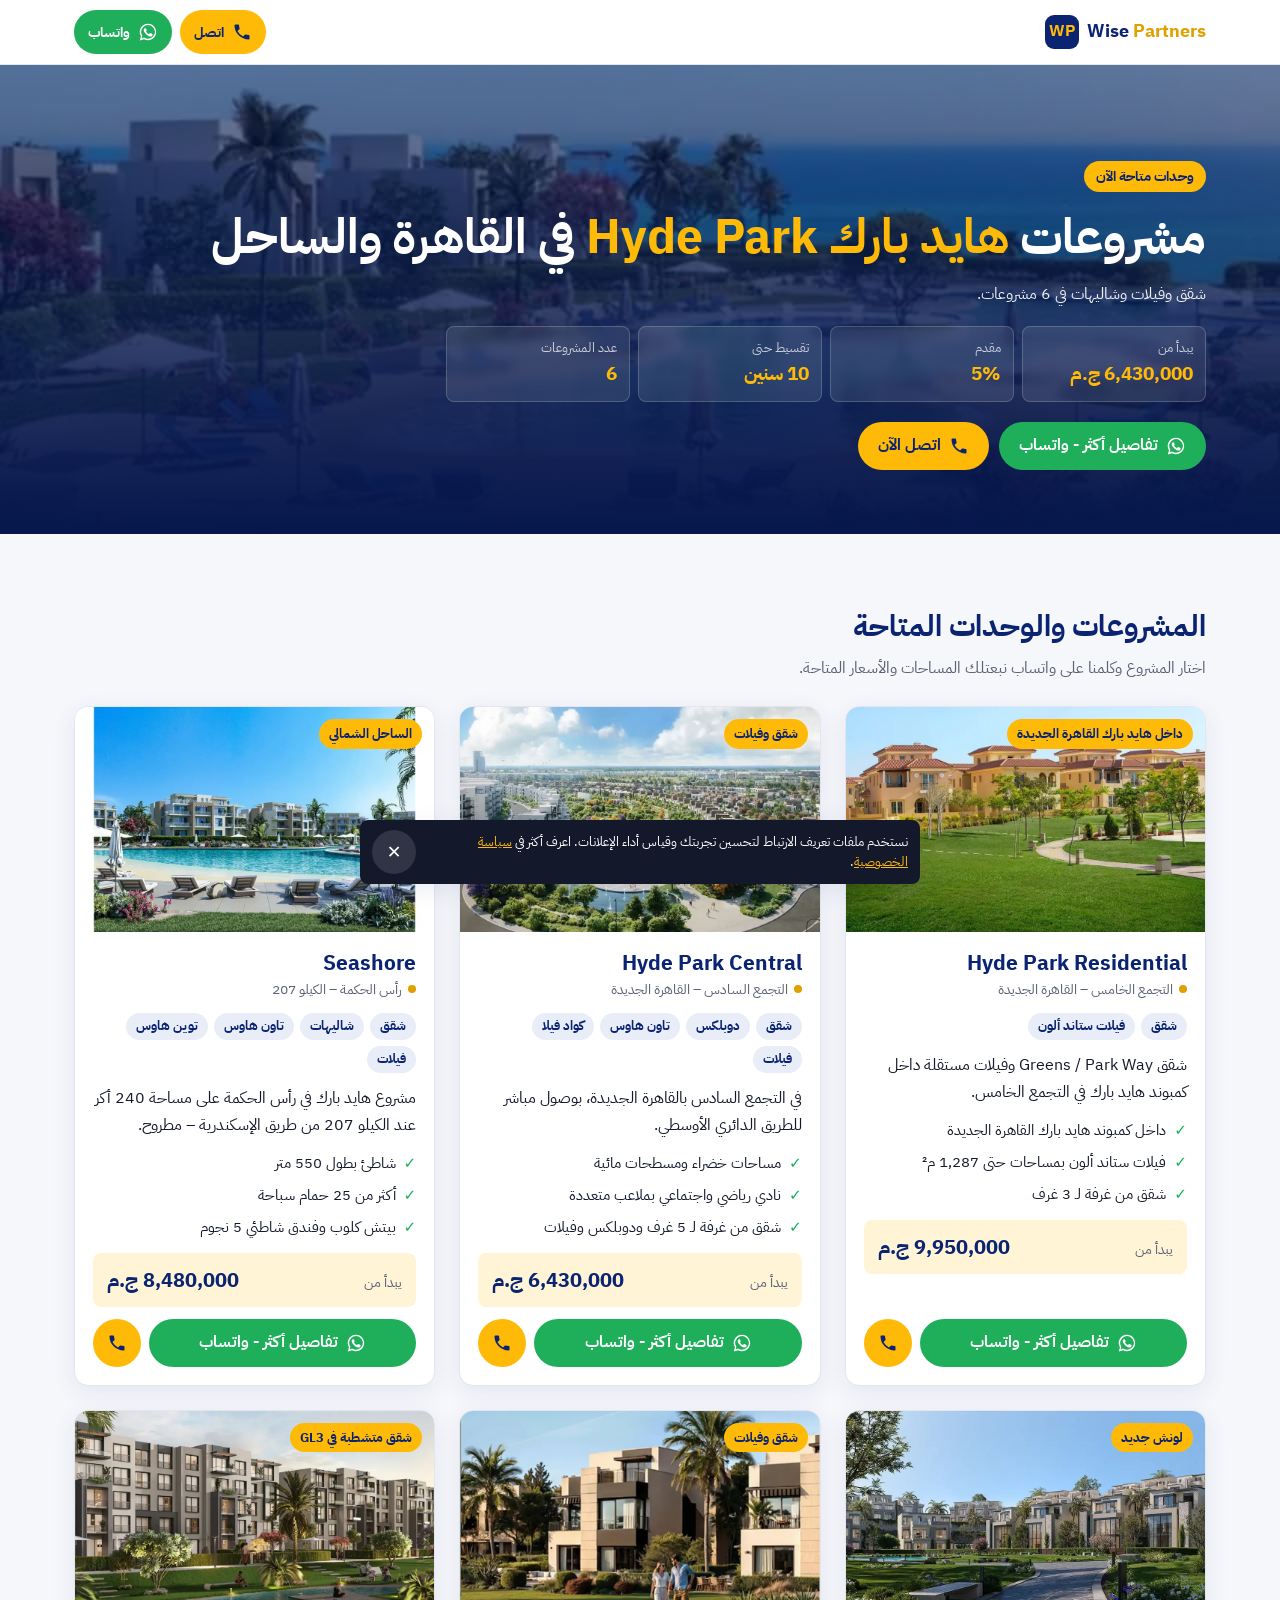
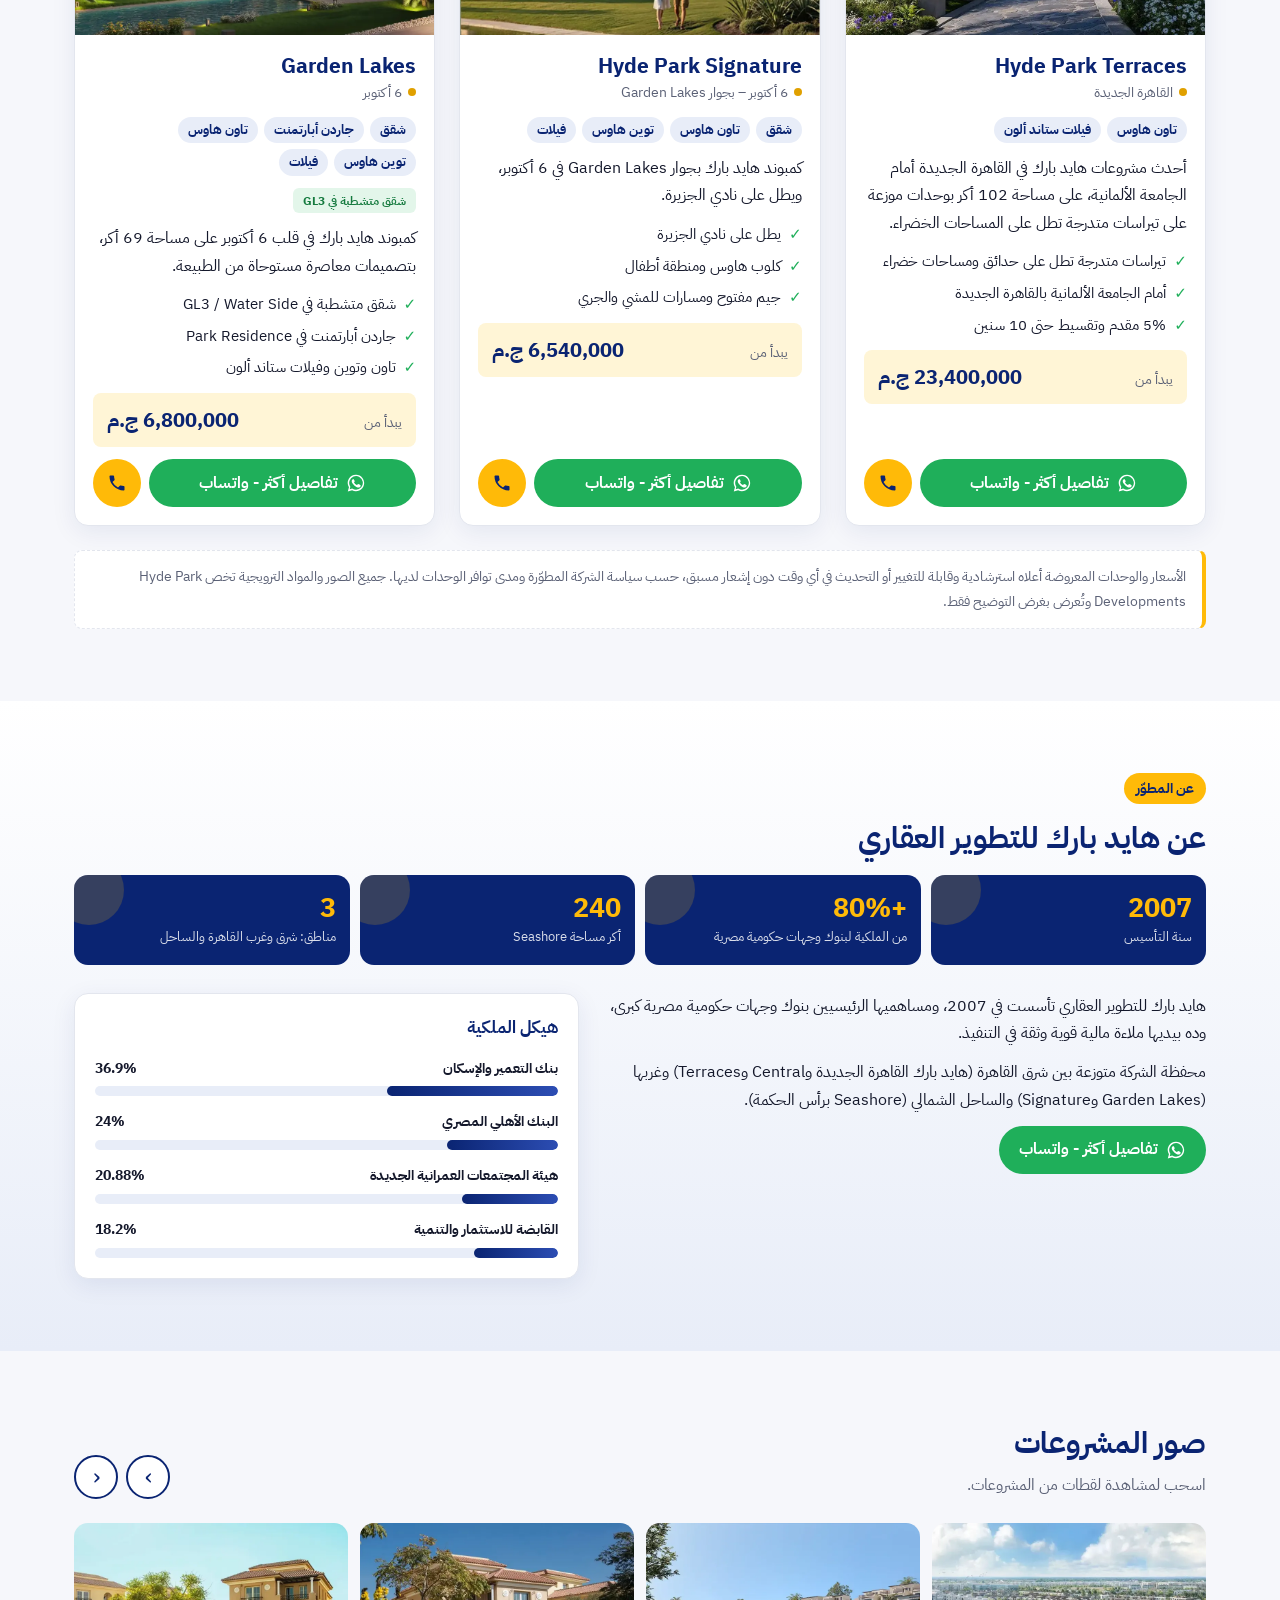
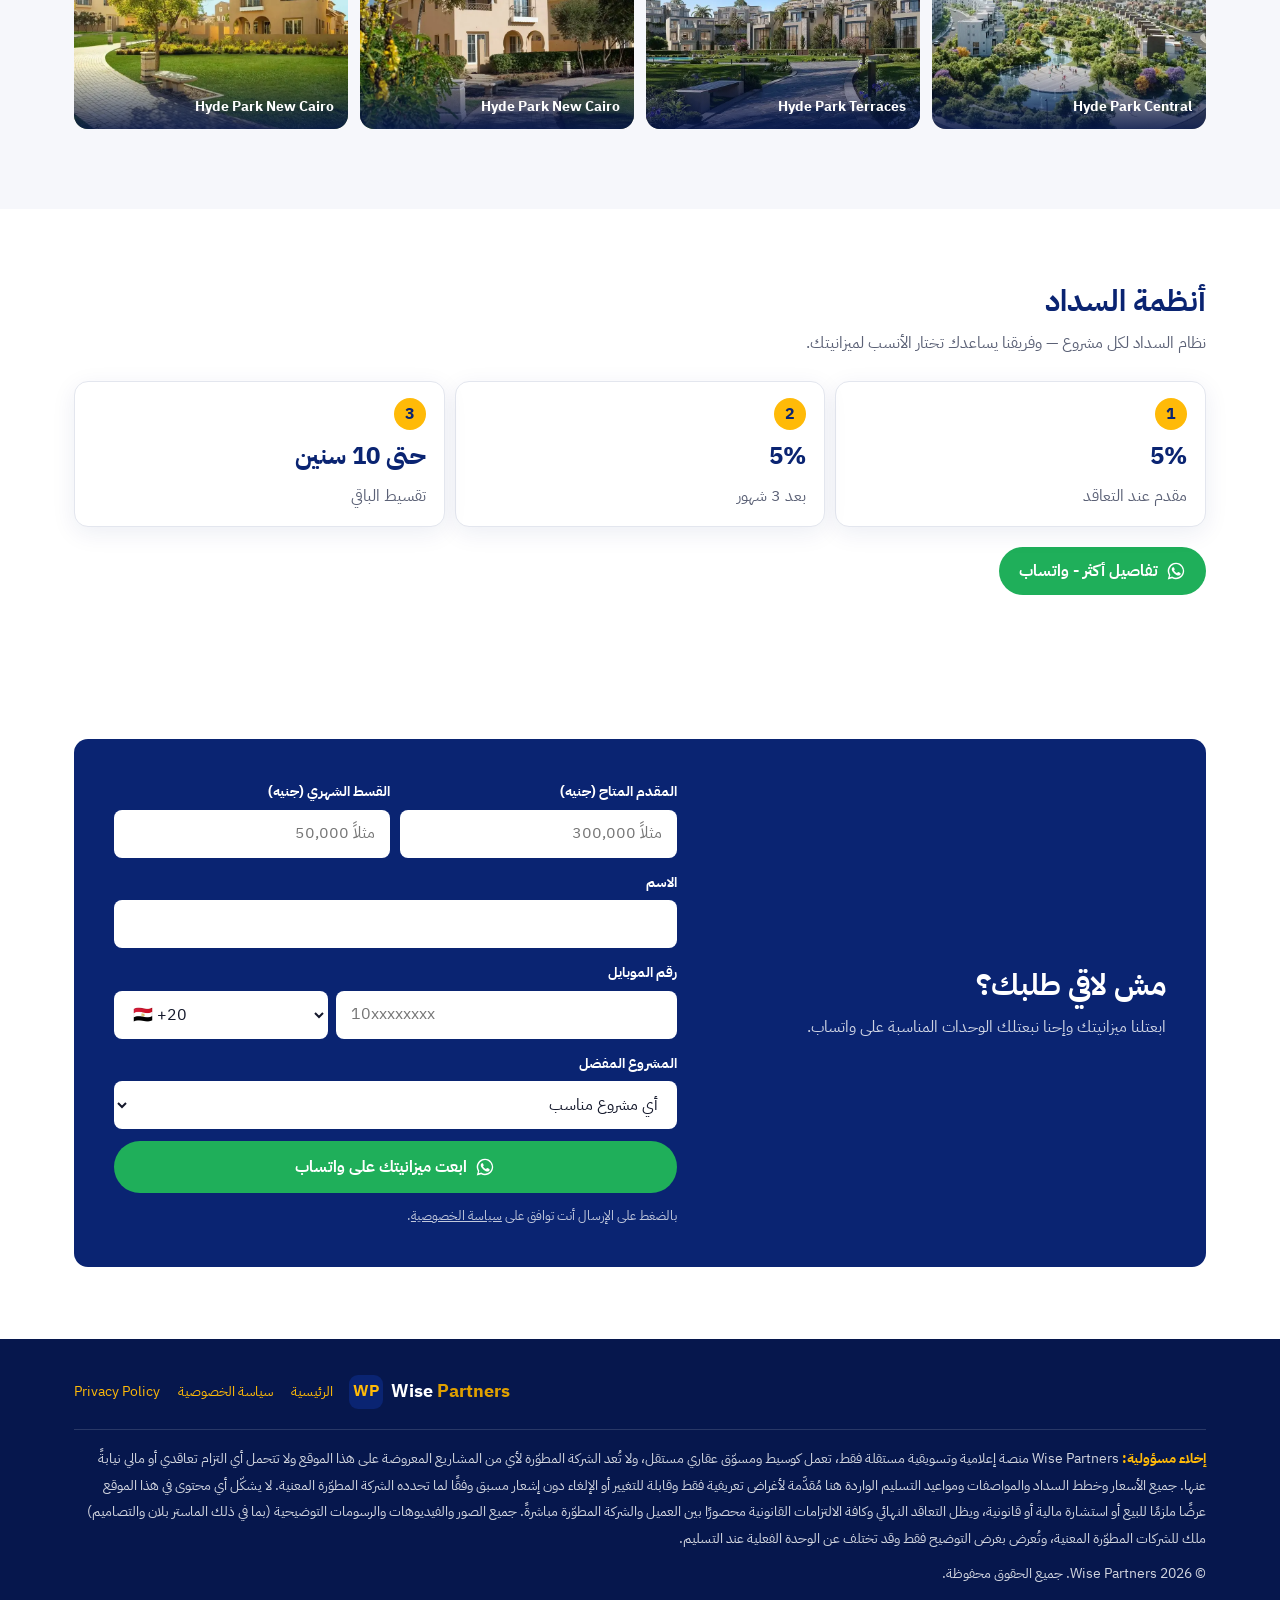
==== commit df88a128: "Speed: mobile hero image + inline CSS Co-Authored-By: Claude Opus 5.5 <noreply@anthropic.com> Claude" ====
--- a/hyde-park/index.html
+++ b/hyde-park/index.html
@@ -16,8 +16,9 @@
 <meta name="theme-color" content="#0A2472">
 <link rel="icon" href="/assets/img/favicon.svg" type="image/svg+xml">
 <link rel="preload" href="/assets/fonts/plex-arabic-400.woff2" as="font" type="font/woff2" crossorigin>
-<link rel="preload" as="image" href="/hyde-park/img/hero.webp" fetchpriority="high">
-<link rel="stylesheet" href="/css/style.css">
+<link rel="preload" as="image" href="/hyde-park/img/hero-m.webp" media="(max-width: 767px)" fetchpriority="high">
+<link rel="preload" as="image" href="/hyde-park/img/hero.webp" media="(min-width: 768px)" fetchpriority="high">
+<style>@font-face{font-family:"Plex Arabic";src:url("/assets/fonts/plex-arabic-400.woff2") format("woff2");font-weight:400;font-display:swap;unicode-range:U+0600-06FF,U+0750-077F,U+0870-08FF,U+FB50-FDFF,U+FE70-FEFF,U+200C-200E}@font-face{font-family:"Plex Arabic";src:url("/assets/fonts/plex-arabic-700.woff2") format("woff2");font-weight:700;font-display:swap;unicode-range:U+0600-06FF,U+0750-077F,U+0870-08FF,U+FB50-FDFF,U+FE70-FEFF,U+200C-200E}@font-face{font-family:"Plex Arabic";src:url("/assets/fonts/plex-latin-400.woff2") format("woff2");font-weight:400;font-display:swap;unicode-range:U+0000-00FF,U+2000-206F,U+20AC,U+2122,U+2212}@font-face{font-family:"Plex Arabic";src:url("/assets/fonts/plex-latin-700.woff2") format("woff2");font-weight:700;font-display:swap;unicode-range:U+0000-00FF,U+2000-206F,U+20AC,U+2122,U+2212}:root{--lp-navy:#0A2472;--lp-navy-deep:#06174D;--lp-navy-soft:#E8EDF8;--lp-amber:#FFBA08;--lp-amber-deep:#E0A000;--lp-amber-soft:#FFF5D6;--lp-ink:#14182B;--lp-muted:#5B6176;--lp-line:#E3E6EE;--lp-bg:#FFFFFF;--lp-bg-alt:#F6F7FB;--lp-wa:#1FAF5A;--lp-white:#FFFFFF;--lp-font:"Plex Arabic",system-ui,-apple-system,"Segoe UI",Tahoma,sans-serif;--lp-radius:14px;--lp-radius-sm:8px;--lp-gap:16px;--lp-gutter:16px;--lp-max:1180px;--lp-shadow:0 6px 24px rgba(10,36,114,.08);--lp-header-h:64px;}*,*::before,*::after{box-sizing:border-box}html{scroll-behavior:smooth;-webkit-text-size-adjust:100%}body{margin:0;font-family:var(--lp-font);font-size:16px;line-height:1.7;color:var(--lp-ink);background:var(--lp-bg);overflow-x:hidden}img{max-width:100%;height:auto;display:block}a{color:inherit}h1,h2,h3,p{margin:0}button,input,select{font:inherit}.lp-container{width:100%;max-width:var(--lp-max);margin-inline:auto;padding-inline:var(--lp-gutter)}.lp-section{padding-block:48px}.lp-section--alt{background:var(--lp-bg-alt)}.lp-section__title{font-size:1.5rem;font-weight:700;color:var(--lp-navy);line-height:1.35;margin-block-end:8px}.lp-section__lead{color:var(--lp-muted);margin-block-end:24px;max-width:720px}.lp-ltr{direction:ltr;unicode-bidi:isolate;display:inline-block}.lp-sr{position:absolute;width:1px;height:1px;overflow:hidden;clip:rect(0 0 0 0);white-space:nowrap}.lp-btn{display:inline-flex;align-items:center;justify-content:center;gap:8px;min-height:48px;padding-inline:20px;border-radius:999px;border:0;font-weight:700;font-size:1rem;text-decoration:none;cursor:pointer;transition:transform .15s ease,background-color .15s ease;white-space:nowrap}.lp-btn:active{transform:scale(.98)}.lp-btn svg{width:20px;height:20px;flex:none}.lp-btn--wa{background:var(--lp-wa);color:var(--lp-white)}.lp-btn--wa:hover{background:#178f49}.lp-btn--call{background:var(--lp-amber);color:var(--lp-navy)}.lp-btn--call:hover{background:var(--lp-amber-deep)}.lp-btn--ghost{background:transparent;color:var(--lp-navy);border:2px solid var(--lp-navy)}.lp-btn--ghost:hover{background:var(--lp-navy);color:var(--lp-white)}.lp-btn--primary{background:var(--lp-navy);color:var(--lp-white)}.lp-btn--primary:hover{background:var(--lp-navy-deep)}.lp-btn--sm{min-height:44px;padding-inline:14px;font-size:.9rem}.lp-btn--block{width:100%}.lp-header{position:sticky;top:0;z-index:50;background:var(--lp-white);border-block-end:1px solid var(--lp-line)}.lp-header__inner{display:flex;align-items:center;justify-content:space-between;gap:12px;min-height:var(--lp-header-h)}.lp-logo{display:inline-flex;align-items:center;gap:8px;text-decoration:none;color:var(--lp-navy);font-weight:700;font-size:1.15rem;direction:ltr}.lp-logo__mark{width:34px;height:34px;border-radius:9px;background:var(--lp-navy);color:var(--lp-amber);display:grid;place-items:center;font-size:1rem;letter-spacing:-.5px}.lp-logo__text span{color:var(--lp-amber-deep)}.lp-header__actions{display:flex;gap:8px}.lp-header__actions .lp-btn__label{display:none}.lp-hero{position:relative;color:var(--lp-white);background:var(--lp-navy);isolation:isolate;overflow:hidden}.lp-hero__media{position:absolute;inset:0;z-index:-2}.lp-hero__media img{width:100%;height:100%;object-fit:cover}.lp-hero::after{content:"";position:absolute;inset:0;z-index:-1;background:linear-gradient(180deg,rgba(6,23,77,.55) 0%,rgba(6,23,77,.88) 70%,var(--lp-navy-deep) 100%)}.lp-hero__inner{padding-block:56px 40px}.lp-eyebrow{display:inline-block;background:var(--lp-amber);color:var(--lp-navy);font-weight:700;font-size:.85rem;padding:4px 12px;border-radius:999px;margin-block-end:14px}.lp-hero__title{font-size:1.85rem;line-height:1.3;font-weight:700;margin-block-end:12px}.lp-hero__title em{font-style:normal;color:var(--lp-amber)}.lp-hero__sub{font-size:1.05rem;opacity:.92;max-width:640px;margin-block-end:24px}.lp-hero__ctas{display:flex;flex-wrap:wrap;gap:10px}.lp-stats{background:var(--lp-navy-deep);color:var(--lp-white)}.lp-stats__grid{display:grid;grid-template-columns:repeat(2,1fr);gap:1px;background:rgba(255,255,255,.12);border-radius:var(--lp-radius);overflow:hidden;transform:translateY(-1px)}.lp-stat{background:var(--lp-navy-deep);padding:16px 12px;text-align:center}.lp-stat__label{display:block;font-size:.8rem;opacity:.75}.lp-stat__value{display:block;font-size:1.15rem;font-weight:700;color:var(--lp-amber)}.lp-stats .lp-container{padding-block:0 20px}.lp-about{display:grid;gap:20px}.lp-about p{color:var(--lp-muted)}.lp-about__facts{display:grid;gap:10px;padding:0;margin:0;list-style:none}.lp-about__facts li{display:flex;gap:10px;align-items:flex-start;background:var(--lp-navy-soft);border-radius:var(--lp-radius-sm);padding:12px 14px;color:var(--lp-navy);font-weight:700;font-size:.95rem}.lp-about__facts li::before{content:"";flex:none;width:8px;height:8px;margin-block-start:10px;border-radius:50%;background:var(--lp-amber)}.lp-group{margin-block:32px 16px;display:flex;align-items:center;gap:12px;color:var(--lp-navy);font-weight:700;font-size:1.1rem}.lp-group::after{content:"";flex:1;height:2px;background:var(--lp-line)}.lp-group:first-of-type{margin-block-start:8px}.lp-cards{display:grid;gap:24px}.lp-card{background:var(--lp-white);border:1px solid var(--lp-line);border-radius:var(--lp-radius);box-shadow:var(--lp-shadow);overflow:hidden;display:flex;flex-direction:column;scroll-margin-top:calc(var(--lp-header-h) + 12px)}.lp-card__media{position:relative;aspect-ratio:16/10;background:var(--lp-navy-soft)}.lp-card__media img{width:100%;height:100%;object-fit:cover}.lp-card__badge{position:absolute;inset-block-start:12px;inset-inline-start:12px;background:var(--lp-amber);color:var(--lp-navy);font-size:.8rem;font-weight:700;padding:4px 10px;border-radius:999px}.lp-card__body{padding:18px;display:flex;flex-direction:column;gap:12px;flex:1}.lp-card__name{font-size:1.3rem;font-weight:700;color:var(--lp-navy);line-height:1.3}.lp-card__meta{display:flex;flex-wrap:wrap;gap:6px 12px;font-size:.88rem;color:var(--lp-muted)}.lp-card__meta span{display:inline-flex;align-items:center;gap:6px}.lp-card__meta span::before{content:"";width:6px;height:6px;border-radius:50%;background:var(--lp-amber-deep)}.lp-card__blurb{color:var(--lp-ink)}.lp-points{list-style:none;margin:0;padding:0;display:grid;gap:6px}.lp-points li{display:flex;gap:8px;align-items:flex-start;font-size:.95rem}.lp-points li::before{content:"✓";flex:none;color:var(--lp-wa);font-weight:700}.lp-card__price{display:flex;align-items:baseline;justify-content:space-between;gap:8px;flex-wrap:wrap;background:var(--lp-amber-soft);border-radius:var(--lp-radius-sm);padding:10px 14px}.lp-card__price small{color:var(--lp-muted);font-size:.85rem}.lp-card__price strong{color:var(--lp-navy);font-size:1.25rem}.lp-units{width:100%;border-collapse:collapse;font-size:.88rem}.lp-units caption{text-align:start;font-weight:700;color:var(--lp-navy);padding-block-end:6px}.lp-units th,.lp-units td{padding:9px 6px;text-align:start;border-block-end:1px solid var(--lp-line);vertical-align:top}.lp-units thead th{font-size:.78rem;color:var(--lp-muted);font-weight:700;background:var(--lp-bg-alt)}.lp-units td:last-child,.lp-units th:last-child{text-align:end;white-space:nowrap}.lp-units td:nth-child(2){white-space:nowrap}.lp-units .lp-units__phase td{background:var(--lp-navy-soft);color:var(--lp-navy);font-weight:700;font-size:.85rem}.lp-units__price{font-weight:700;color:var(--lp-navy)}.lp-tag{display:inline-block;margin-inline-start:6px;font-size:.7rem;font-weight:700;line-height:1;padding:4px 7px;border-radius:999px;vertical-align:middle;white-space:nowrap}.lp-tag--fin{background:#E3F6EA;color:#147A3E}.lp-tag--rtm{background:var(--lp-amber-soft);color:#8A5A00}.lp-units-wrap{overflow-x:auto;-webkit-overflow-scrolling:touch}.lp-card__cta{margin-block-start:auto;display:grid;gap:8px;grid-template-columns:1fr 1fr}.lp-card__cta .lp-btn--primary{grid-column:1 / -1}.lp-gallery{display:grid;grid-template-columns:repeat(2,1fr);gap:10px}.lp-gallery figure{margin:0;position:relative;border-radius:var(--lp-radius-sm);overflow:hidden;aspect-ratio:4/3;background:var(--lp-navy-soft)}.lp-gallery img{width:100%;height:100%;object-fit:cover}.lp-gallery figcaption{position:absolute;inset-inline:0;inset-block-end:0;padding:20px 10px 8px;color:var(--lp-white);font-size:.8rem;font-weight:700;background:linear-gradient(transparent,rgba(6,23,77,.85))}.lp-pay{display:grid;gap:12px}.lp-pay__item{background:var(--lp-white);border:1px solid var(--lp-line);border-inline-start:4px solid var(--lp-amber);border-radius:var(--lp-radius-sm);padding:14px 16px}.lp-pay__name{font-weight:700;color:var(--lp-navy)}.lp-pay__plan{color:var(--lp-muted);font-size:.95rem}.lp-pay__cta{margin-block-start:20px;display:flex;flex-wrap:wrap;gap:10px}.lp-form-wrap{background:var(--lp-navy);color:var(--lp-white);border-radius:var(--lp-radius);padding:24px 18px;display:grid;gap:20px}.lp-form-wrap .lp-section__title{color:var(--lp-white)}.lp-form-wrap .lp-section__lead{color:rgba(255,255,255,.8);margin-block-end:0}.lp-form{display:grid;gap:12px}.lp-field{display:grid;gap:6px}.lp-field label{font-size:.9rem;font-weight:700}.lp-input,.lp-select{width:100%;min-height:48px;padding-inline:14px;border-radius:var(--lp-radius-sm);border:1px solid transparent;background:var(--lp-white);color:var(--lp-ink);font-size:16px}.lp-input:focus,.lp-select:focus{outline:3px solid var(--lp-amber);outline-offset:1px}.lp-phone{display:grid;grid-template-columns:minmax(118px,38%) 1fr;gap:8px;direction:ltr}.lp-phone .lp-input{text-align:left}.lp-field__error{display:none;color:var(--lp-amber);font-size:.85rem}.lp-field.is-invalid .lp-field__error{display:block}.lp-field.is-invalid .lp-input{border-color:var(--lp-amber)}.lp-hp{position:absolute;width:1px;height:1px;overflow:hidden;clip-path:inset(50%);white-space:nowrap}.lp-form__note{font-size:.8rem;opacity:.75}.lp-form .lp-btn--wa{min-height:52px}.lp-footer{background:var(--lp-navy-deep);color:rgba(255,255,255,.82);padding-block:36px 96px;font-size:.88rem}.lp-footer__top{display:grid;gap:16px;margin-block-end:20px}.lp-footer .lp-logo{color:var(--lp-white)}.lp-footer__links{display:flex;flex-wrap:wrap;gap:8px 18px}.lp-footer__links a{color:var(--lp-amber);text-decoration:none}.lp-footer__links a:hover{text-decoration:underline}.lp-footer__legal{border-block-start:1px solid rgba(255,255,255,.14);padding-block-start:16px;display:grid;gap:8px}.lp-sticky{position:fixed;inset-inline:0;inset-block-end:0;z-index:60;display:grid;grid-template-columns:1fr 1fr 1fr;gap:8px;padding:8px var(--lp-gutter) calc(8px + env(safe-area-inset-bottom));background:var(--lp-white);border-block-start:1px solid var(--lp-line);box-shadow:0 -6px 18px rgba(10,36,114,.08)}.lp-sticky .lp-btn{min-height:46px;padding-inline:8px;font-size:.92rem}.lp-cookie{position:fixed;inset-inline:var(--lp-gutter);inset-block-end:76px;z-index:70;display:flex;align-items:center;gap:10px;max-width:560px;margin-inline:auto;background:var(--lp-ink);color:var(--lp-white);padding:10px 12px;border-radius:var(--lp-radius-sm);font-size:.82rem;line-height:1.5;box-shadow:var(--lp-shadow);transition:opacity .3s ease,transform .3s ease}.lp-cookie[hidden]{display:none}.lp-cookie.is-out{opacity:0;transform:translateY(10px)}.lp-cookie a{color:var(--lp-amber)}.lp-cookie__close{flex:none;width:44px;height:44px;border:0;border-radius:50%;background:rgba(255,255,255,.12);color:var(--lp-white);font-size:1.1rem;cursor:pointer}.lp-pages{display:grid;gap:20px}.lp-page-card{display:flex;flex-direction:column;text-decoration:none;color:inherit;background:var(--lp-white);border:1px solid var(--lp-line);border-radius:var(--lp-radius);overflow:hidden;box-shadow:var(--lp-shadow);transition:transform .2s ease}.lp-page-card:hover{transform:translateY(-3px)}.lp-page-card__media{aspect-ratio:16/9;background:var(--lp-navy-soft)}.lp-page-card__media img{width:100%;height:100%;object-fit:cover}.lp-page-card__body{padding:18px;display:grid;gap:8px}.lp-page-card__name{font-size:1.25rem;font-weight:700;color:var(--lp-navy)}.lp-page-card__go{color:var(--lp-navy);font-weight:700}.lp-legal{max-width:820px}.lp-legal h1{font-size:1.75rem;color:var(--lp-navy);margin-block-end:8px}.lp-legal h2{font-size:1.15rem;color:var(--lp-navy);margin-block:28px 8px}.lp-legal p,.lp-legal li{color:var(--lp-ink)}.lp-legal ul{padding-inline-start:20px}.lp-center{min-height:60vh;display:grid;place-items:center;text-align:center}.lp-center__box{display:grid;gap:14px;justify-items:center;max-width:520px}@media (min-width:768px){:root{--lp-gutter:24px}.lp-section{padding-block:72px}.lp-section__title{font-size:1.9rem}.lp-header__actions .lp-btn__label{display:inline}.lp-hero__inner{padding-block:96px 64px}.lp-hero__title{font-size:2.6rem}.lp-stats__grid{grid-template-columns:repeat(4,1fr)}.lp-about{grid-template-columns:1.3fr 1fr;align-items:start}.lp-cards{grid-template-columns:repeat(2,1fr)}.lp-gallery{grid-template-columns:repeat(3,1fr)}.lp-pay{grid-template-columns:repeat(2,1fr)}.lp-form-wrap{grid-template-columns:1fr 1.2fr;padding:40px;align-items:center}.lp-pages{grid-template-columns:repeat(2,1fr)}.lp-footer__top{grid-template-columns:1fr auto;align-items:center}.lp-cookie{inset-block-end:16px}}@media (min-width:1024px){.lp-sticky{display:none}.lp-footer{padding-block-end:36px}.lp-hero__title{font-size:3rem}.lp-cards{grid-template-columns:repeat(3,1fr)}.lp-gallery{grid-template-columns:repeat(4,1fr)}.lp-pay{grid-template-columns:repeat(3,1fr)}}@media (prefers-reduced-motion:reduce){*{transition:none!important;scroll-behavior:auto!important}}.lp-hero__sub{font-size:1rem;margin-block-end:18px}.lp-hero__stats{display:grid;grid-template-columns:repeat(2,1fr);gap:8px;margin-block-end:20px;max-width:760px}.lp-hero__stats .lp-stat{background:rgba(255,255,255,.1);border:1px solid rgba(255,255,255,.18);border-radius:var(--lp-radius-sm);padding:10px 12px;text-align:start;backdrop-filter:blur(4px)}.lp-hero__stats .lp-stat__value{font-size:1.2rem}.lp-hero__ctas .lp-btn{flex:1 1 auto}.lp-card__loc{color:var(--lp-muted);font-size:.9rem;display:flex;align-items:center;gap:6px}.lp-card__loc::before{content:"";width:8px;height:8px;border-radius:50%;background:var(--lp-amber-deep);flex:none}.lp-chips{list-style:none;margin:0;padding:0;display:flex;flex-wrap:wrap;gap:6px}.lp-chips li{background:var(--lp-navy-soft);color:var(--lp-navy);font-size:.8rem;font-weight:700;padding:5px 10px;border-radius:999px;line-height:1.3}.lp-feats{display:flex;flex-wrap:wrap;gap:6px}.lp-feat{font-size:.78rem;font-weight:700;padding:4px 10px;border-radius:6px;line-height:1.4}.lp-feat--fin{background:#E3F6EA;color:#147A3E}.lp-feat--rtm{background:var(--lp-amber-soft);color:#8A5A00}.lp-feat--off{background:var(--lp-navy);color:var(--lp-amber)}.lp-card__cta{display:flex;gap:8px;margin-block-start:auto;grid-template-columns:none}.lp-card__cta .lp-btn--wa{flex:1;min-width:0;padding-inline:12px}.lp-btn--icon{inline-size:48px;padding:0;flex:none}.lp-card__reg{align-self:center;font-size:.85rem;color:var(--lp-navy);font-weight:700;text-decoration:none;padding-block:4px;min-height:32px;display:inline-flex;align-items:center}.lp-card__reg:hover{text-decoration:underline}.lp-carousel__head{display:flex;align-items:flex-end;justify-content:space-between;gap:12px}.lp-carousel__nav{display:flex;gap:8px;margin-block-end:24px}.lp-carousel__btn{inline-size:44px;block-size:44px;border-radius:50%;border:2px solid var(--lp-navy);background:var(--lp-white);color:var(--lp-navy);font-size:1.5rem;line-height:1;cursor:pointer}.lp-carousel__btn:hover{background:var(--lp-navy);color:var(--lp-white)}.lp-carousel{display:grid;grid-auto-flow:column;grid-auto-columns:85%;gap:12px;overflow-x:auto;scroll-snap-type:x mandatory;scroll-behavior:smooth;padding-block-end:8px;scrollbar-width:thin;overscroll-behavior-x:contain}.lp-carousel:focus-visible{outline:3px solid var(--lp-amber);outline-offset:4px}.lp-carousel__slide{margin:0;position:relative;scroll-snap-align:start;border-radius:var(--lp-radius);overflow:hidden;aspect-ratio:4/3;background:var(--lp-navy-soft)}.lp-carousel__slide img{width:100%;height:100%;object-fit:cover}.lp-carousel__slide figcaption{position:absolute;inset-inline:0;inset-block-end:0;padding:28px 14px 10px;color:var(--lp-white);font-weight:700;font-size:.9rem;background:linear-gradient(transparent,rgba(6,23,77,.85))}.lp-about-sec{background:linear-gradient(180deg,var(--lp-white),var(--lp-navy-soft))}.lp-kpis{display:grid;grid-template-columns:repeat(2,1fr);gap:10px;margin-block:16px 28px}.lp-kpi{background:var(--lp-navy);color:var(--lp-white);border-radius:var(--lp-radius);padding:18px 14px;display:grid;gap:4px;position:relative;overflow:hidden}.lp-kpi::after{content:"";position:absolute;inset-inline-end:-20px;inset-block-start:-20px;inline-size:70px;block-size:70px;border-radius:50%;background:rgba(255,186,8,.18)}.lp-kpi__num{font-size:1.7rem;font-weight:700;color:var(--lp-amber);line-height:1.1}.lp-kpi__label{font-size:.82rem;opacity:.85;line-height:1.5}.lp-about{display:grid;gap:20px}.lp-about__text{display:grid;gap:12px;align-content:start;justify-items:start}.lp-about__text p{color:var(--lp-ink)}.lp-about__panel{background:var(--lp-white);border:1px solid var(--lp-line);border-radius:var(--lp-radius);padding:20px;box-shadow:var(--lp-shadow)}.lp-about__panel h3{color:var(--lp-navy);font-size:1.05rem;margin-block-end:14px}.lp-bars{list-style:none;margin:0;padding:0;display:grid;gap:14px}.lp-bar__top{display:flex;justify-content:space-between;gap:8px;font-size:.88rem;font-weight:700;color:var(--lp-ink);margin-block-end:6px}.lp-bar{block-size:10px;background:var(--lp-navy-soft);border-radius:999px;overflow:hidden}.lp-bar span{display:block;block-size:100%;background:linear-gradient(90deg,var(--lp-navy),#2C4DB3);border-radius:999px}.lp-timeline{list-style:none;margin:0;padding:0;display:grid;gap:0;position:relative}.lp-timeline li{display:grid;gap:2px;padding-block:10px;padding-inline-start:22px;position:relative;border-inline-start:2px solid var(--lp-line)}.lp-timeline li::before{content:"";position:absolute;inset-inline-start:-7px;inset-block-start:16px;inline-size:12px;block-size:12px;border-radius:50%;background:var(--lp-amber);border:2px solid var(--lp-white);box-shadow:0 0 0 2px var(--lp-amber)}.lp-timeline strong{color:var(--lp-navy)}.lp-timeline span{color:var(--lp-muted);font-size:.9rem}@media (min-width:768px){.lp-hero__stats{grid-template-columns:repeat(4,1fr)}.lp-hero__ctas .lp-btn{flex:0 0 auto}.lp-carousel{grid-auto-columns:calc((100% - 24px)/3)}.lp-kpis{grid-template-columns:repeat(4,1fr)}.lp-about{grid-template-columns:1.2fr 1fr;align-items:start}}@media (min-width:1024px){.lp-carousel{grid-auto-columns:calc((100% - 36px)/4)}}.lp-steps{list-style:none;margin:0;padding:0;display:grid;gap:10px;counter-reset:s}.lp-steps li{display:flex;align-items:center;gap:14px;background:var(--lp-white);border:1px solid var(--lp-line);border-radius:var(--lp-radius);padding:16px 18px;box-shadow:var(--lp-shadow);position:relative}.lp-steps li::before{counter-increment:s;content:counter(s);flex:none;inline-size:32px;block-size:32px;border-radius:50%;background:var(--lp-amber);color:var(--lp-navy);font-weight:700;display:grid;place-items:center}.lp-steps__num{font-size:1.5rem;font-weight:700;color:var(--lp-navy);order:2}.lp-steps__label{color:var(--lp-muted);order:1}@media (min-width:768px){.lp-steps{grid-template-columns:repeat(3,1fr)}.lp-steps li{flex-direction:column;align-items:flex-start;gap:6px}.lp-steps__num{order:1}.lp-steps__label{order:2}}.lp-header{transition:transform .3s ease}.lp-header.is-hidden{transform:translateY(-100%)}.lp-note{margin-block-start:24px;padding:14px 16px;border-radius:var(--lp-radius-sm);background:var(--lp-white);border:1px dashed var(--lp-line);border-inline-start:4px solid var(--lp-amber);color:var(--lp-muted);font-size:.85rem;line-height:1.8}.lp-footer__legal p{line-height:1.9}.lp-footer__legal strong{color:var(--lp-amber)}.lp-legal-hero{background:var(--lp-navy);color:var(--lp-white);padding-block:48px 40px;position:relative}.lp-legal-hero h1{font-size:2rem;margin-block-end:8px}.lp-legal-hero p{opacity:.9}.lp-legal-hero__upd{margin-block-start:12px;display:inline-block;background:rgba(255,255,255,.12);padding:4px 12px;border-radius:999px;font-size:.85rem}.lp-legal-hero__lang{position:absolute;inset-inline-end:var(--lp-gutter);inset-block-start:16px;color:var(--lp-amber);font-weight:700;text-decoration:none;border:1px solid rgba(255,186,8,.5);border-radius:999px;padding:4px 12px;font-size:.85rem}.lp-legal-wrap{display:grid;gap:28px}.lp-legal__toc{background:var(--lp-bg-alt);border:1px solid var(--lp-line);border-radius:var(--lp-radius);padding:18px}.lp-legal__toc h2{font-size:1rem;color:var(--lp-navy);margin-block-end:10px}.lp-legal__toc ol{list-style:none;margin:0;padding:0;display:grid;gap:4px}.lp-legal__toc a{display:flex;gap:8px;text-decoration:none;color:var(--lp-ink);font-size:.92rem;padding:5px 6px;border-radius:6px}.lp-legal__toc a:hover{background:var(--lp-navy-soft);color:var(--lp-navy)}.lp-legal__toc a span{color:var(--lp-amber-deep);font-weight:700}.lp-legal{max-width:none}.lp-legal__sec{padding-block:18px;border-block-end:1px solid var(--lp-line);scroll-margin-top:20px}.lp-legal__sec h2{display:flex;align-items:center;gap:10px;font-size:1.15rem;color:var(--lp-navy);margin-block:0 10px}.lp-legal__n{flex:none;inline-size:30px;block-size:30px;border-radius:50%;background:var(--lp-navy);color:var(--lp-amber);display:grid;place-items:center;font-size:.85rem}.lp-legal__sec p{margin-block-end:8px}.lp-legal__sec ul{margin:6px 0 0;padding-inline-start:20px;display:grid;gap:4px}.lp-legal__contact{display:flex;flex-wrap:wrap;align-items:center;gap:10px;margin-block-start:12px}.lp-legal__contact span{color:var(--lp-muted);direction:ltr}@media (min-width:1024px){.lp-legal-wrap{grid-template-columns:280px 1fr;align-items:start}.lp-legal__toc{position:sticky;top:20px}}.lp-form__row{display:grid;grid-template-columns:1fr 1fr;gap:10px}.lp-money{direction:ltr;text-align:right}@media (max-width:359px){.lp-form__row{grid-template-columns:1fr}}.lp-hero__media picture{display:block;width:100%;height:100%}</style>
 <!-- Google Tag Manager -->
 <script>(function(w,d,s,l,i){w[l]=w[l]||[];w[l].push({'gtm.start':
 new Date().getTime(),event:'gtm.js'});var f=d.getElementsByTagName(s)[0],
@@ -41,7 +42,7 @@
 </header>
 <main>
 <section class="lp-hero">
-  <div class="lp-hero__media"><img src="img/hero.webp" alt="Hyde Park" width="1600" height="900" fetchpriority="high"></div>
+  <div class="lp-hero__media"><picture><source media="(max-width: 767px)" srcset="img/hero-m.webp" width="640" height="860"><img src="img/hero.webp" alt="Hyde Park" width="1600" height="900" fetchpriority="high"></picture></div>
   <div class="lp-container lp-hero__inner">
     <span class="lp-eyebrow">وحدات متاحة الآن</span>
     <h1 class="lp-hero__title">مشروعات <em>هايد بارك Hyde Park</em> في القاهرة والساحل</h1>
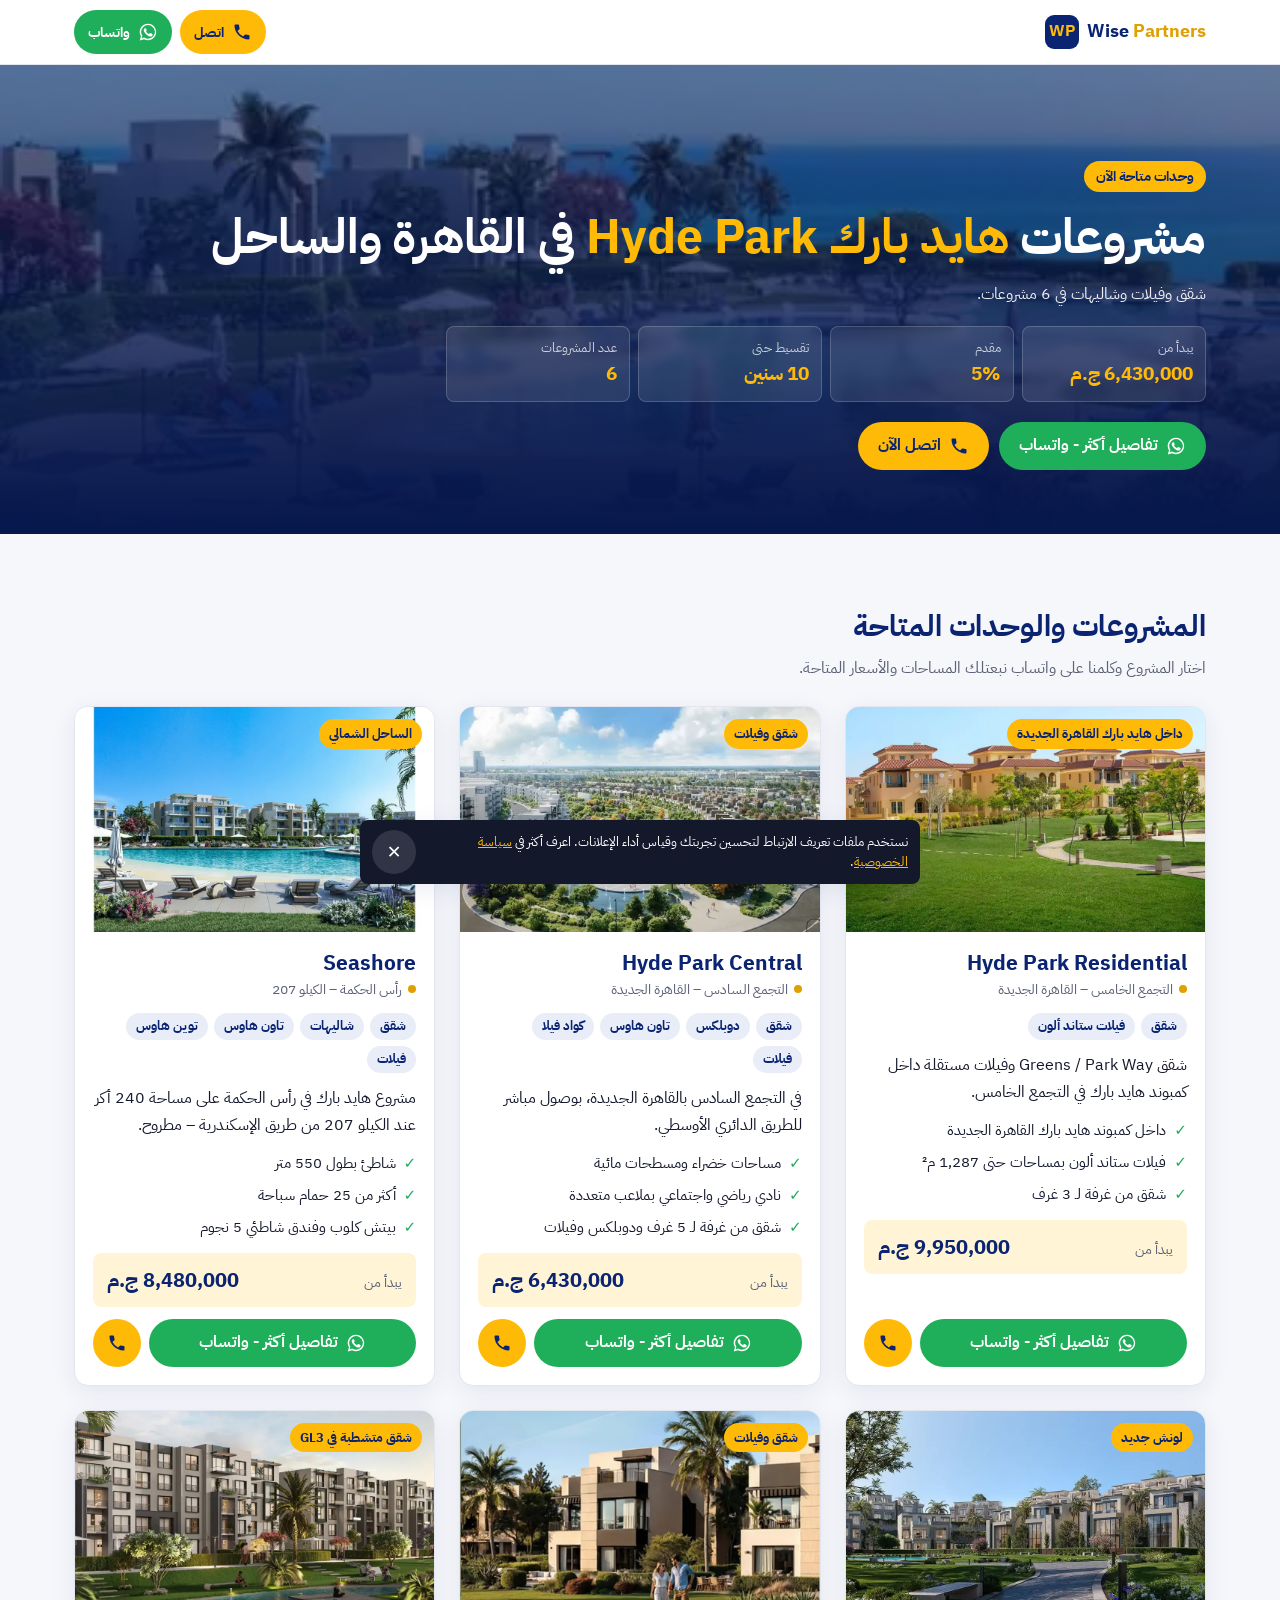
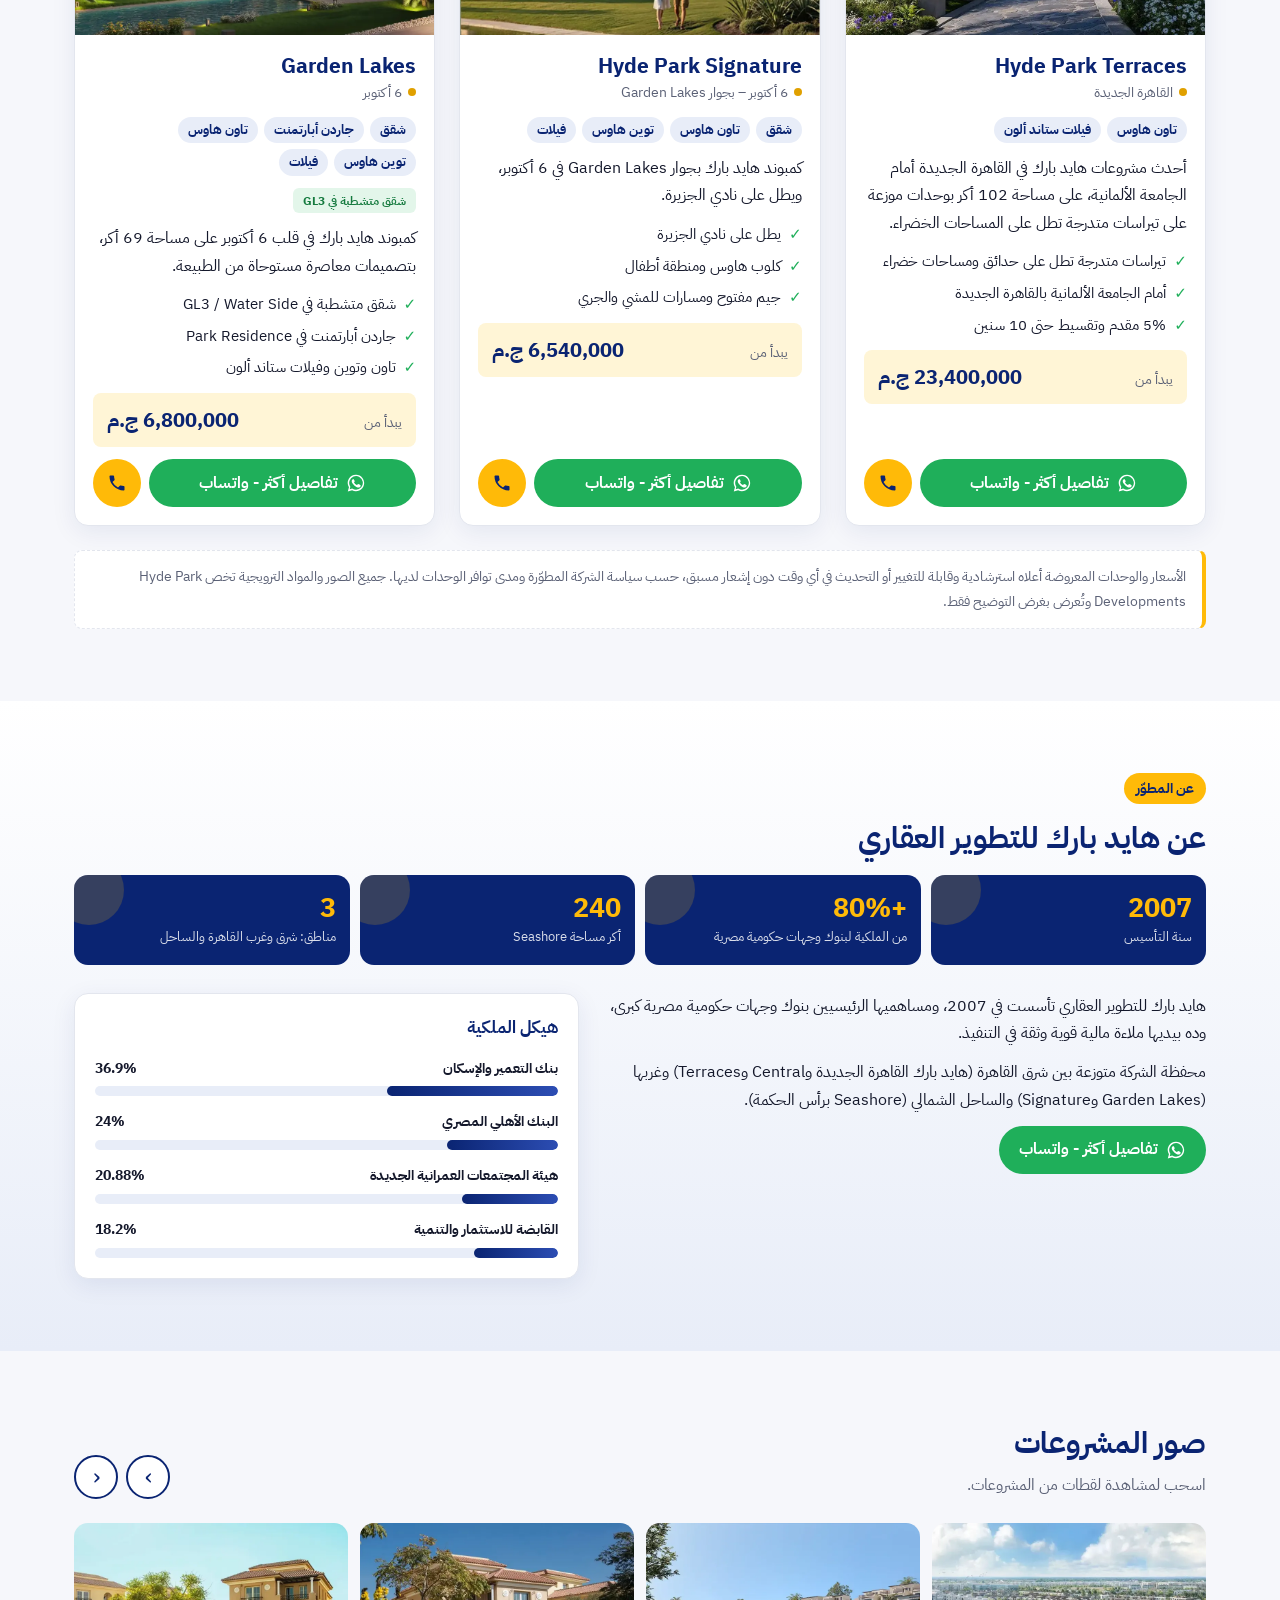
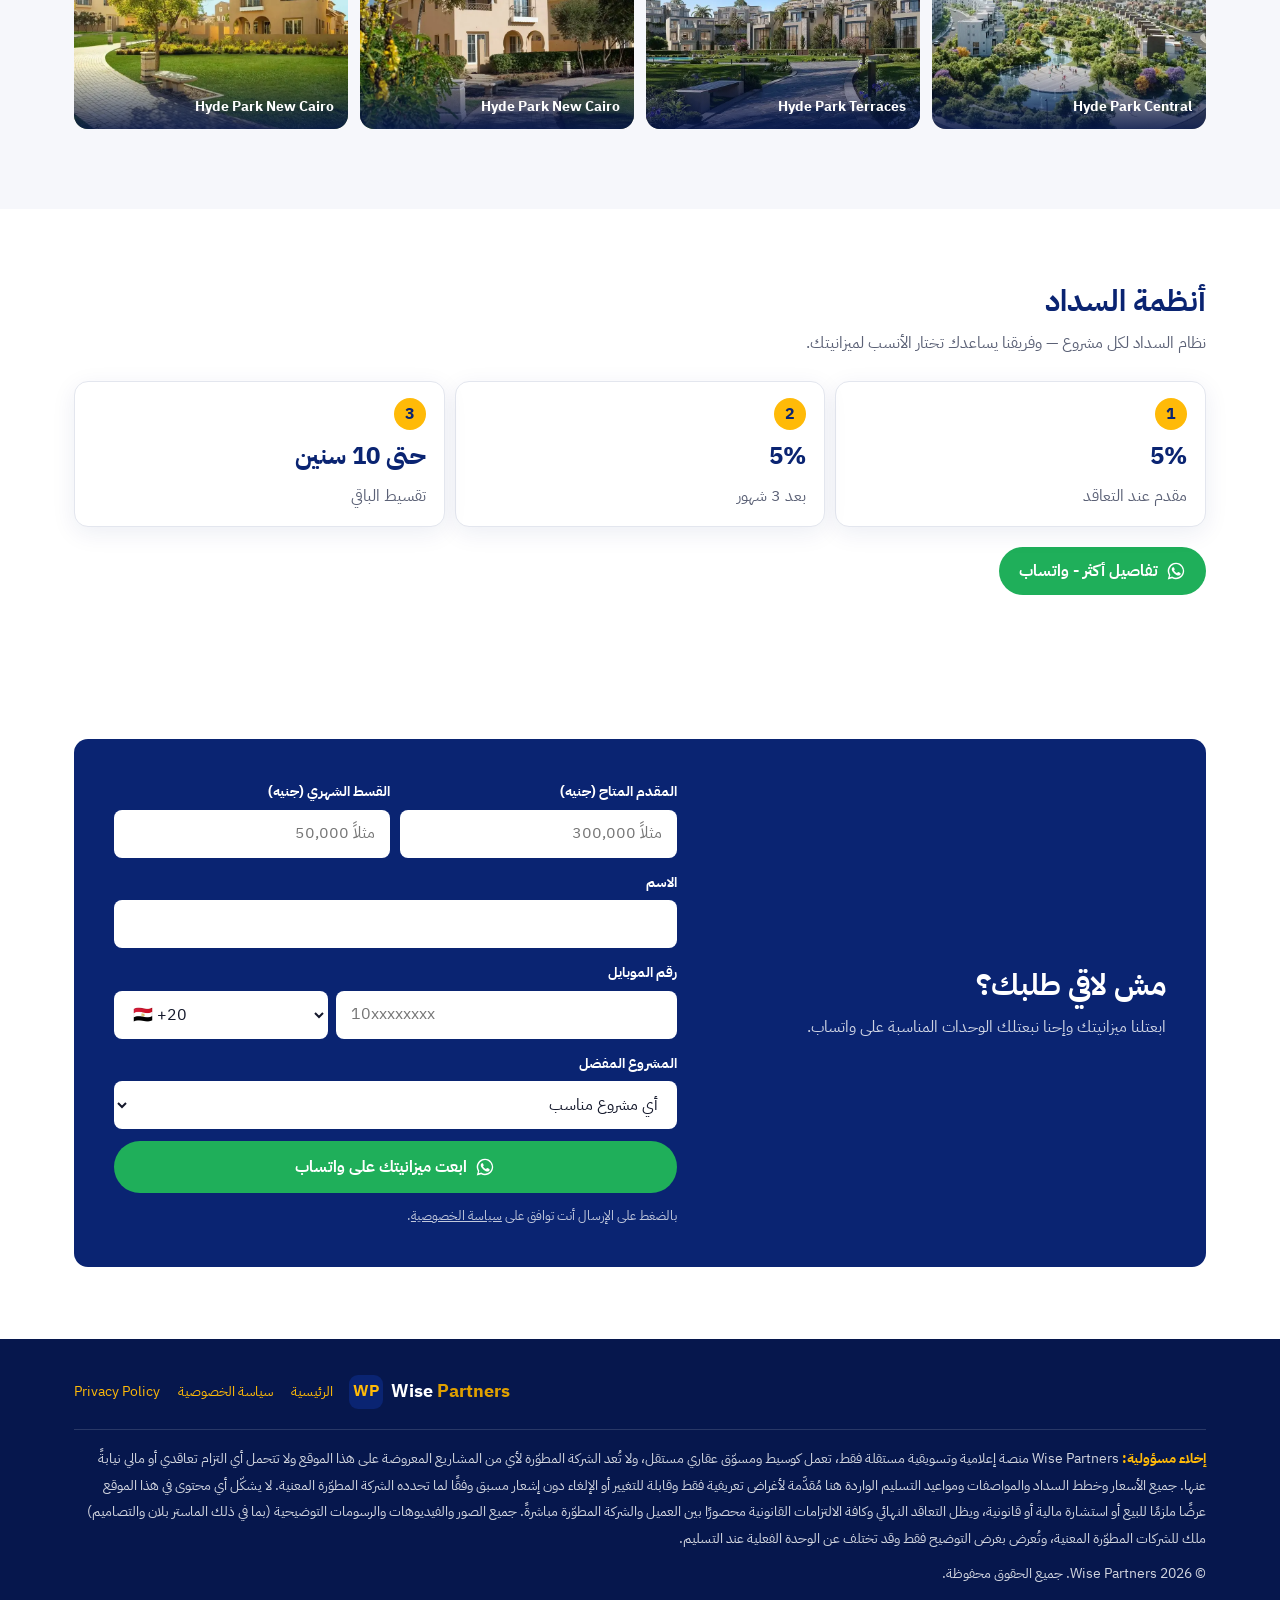
==== commit 8e47814d: "WhatsApp number 01225558122 on both pages; call numbers unchanged Co-Authored-By: Claude Opus 5.5 <n" ====
--- a/hyde-park/index.html
+++ b/hyde-park/index.html
@@ -27,7 +27,7 @@
 })(window,document,'script','dataLayer','GTM-WLM5DKV6');</script>
 <!-- End Google Tag Manager -->
 </head>
-<body data-page-type="grouped" data-project="Hyde Park" data-wa-text="مرحبًا، أريد معرفة الأسعار والمتاح في مشروعات هايد بارك Hyde Park">
+<body data-page-type="grouped" data-project="Hyde Park" data-phone="201060240704" data-whatsapp="201225558122" data-wa-text="مرحبًا، أريد معرفة الأسعار والمتاح في مشروعات هايد بارك Hyde Park">
 <!-- Google Tag Manager (noscript) -->
 <noscript><iframe src="https://www.googletagmanager.com/ns.html?id=GTM-WLM5DKV6" height="0" width="0" style="display:none;visibility:hidden"></iframe></noscript>
 <!-- End Google Tag Manager (noscript) -->
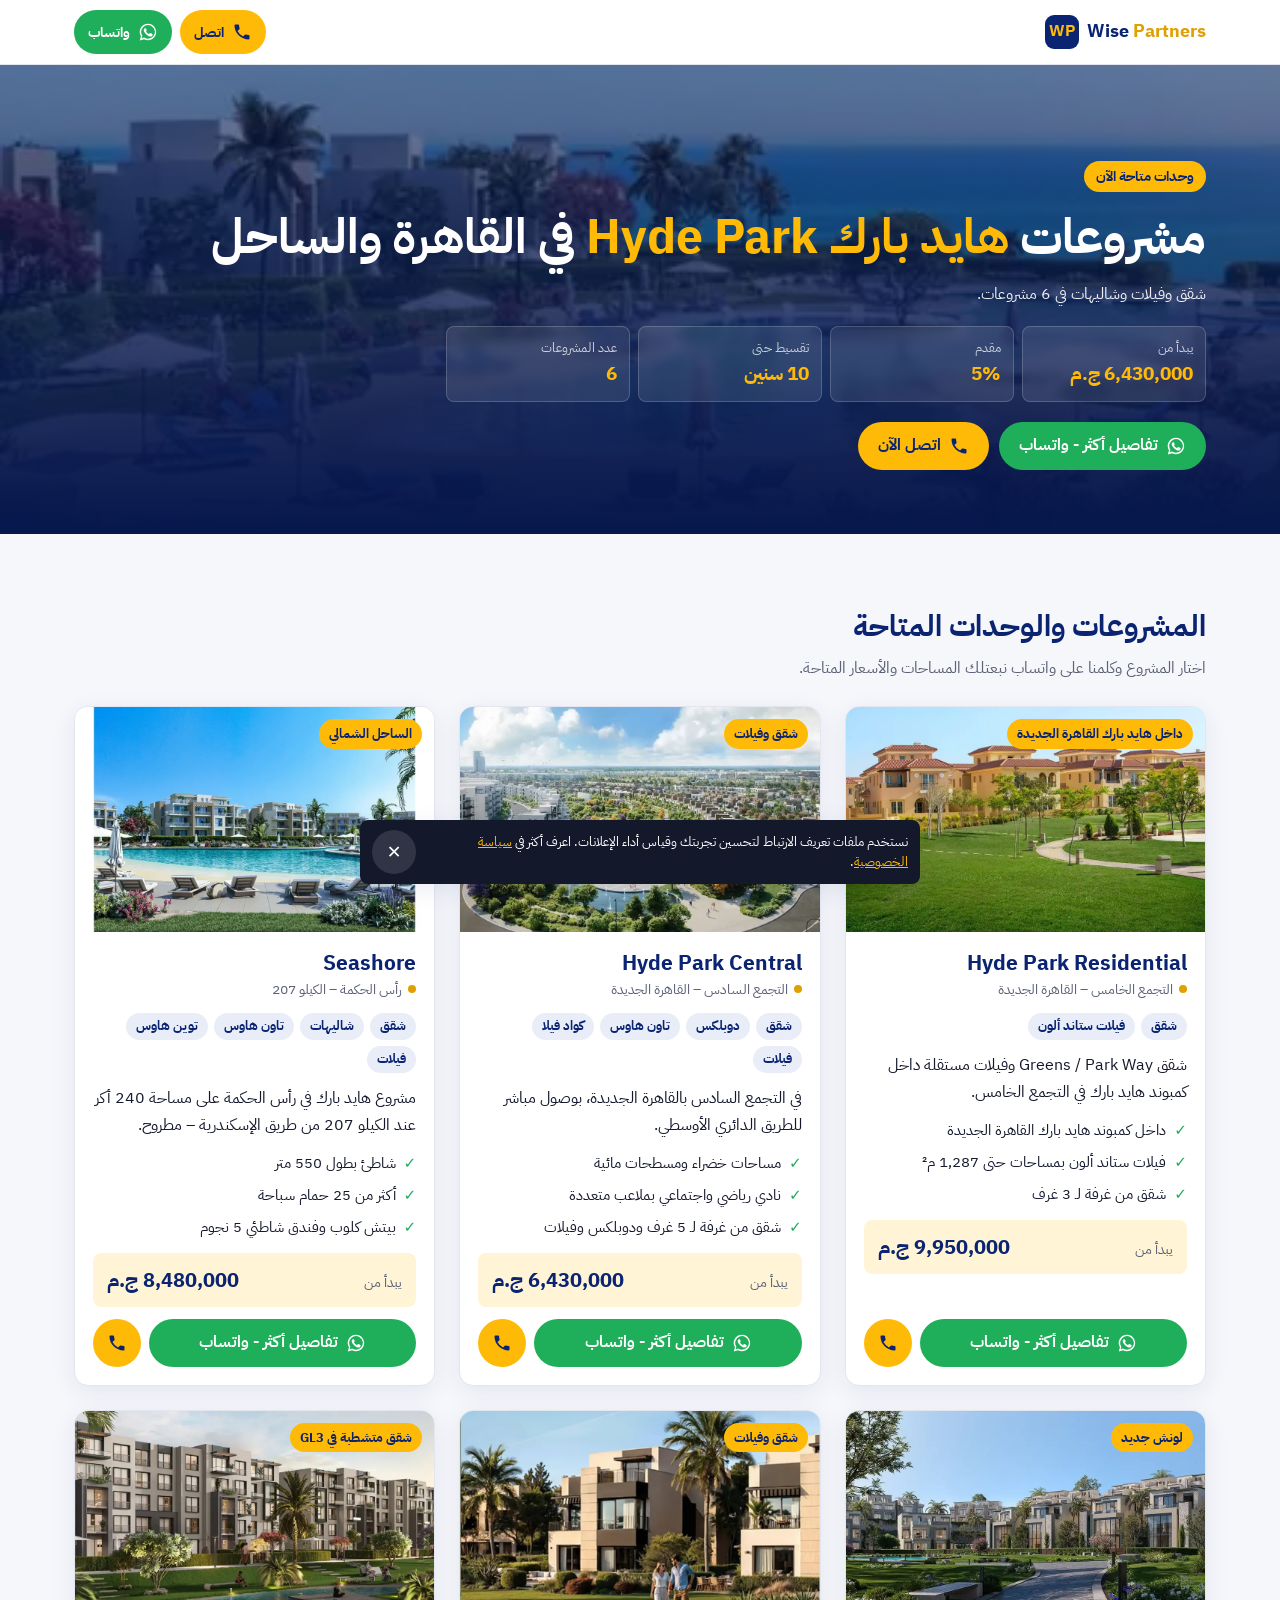
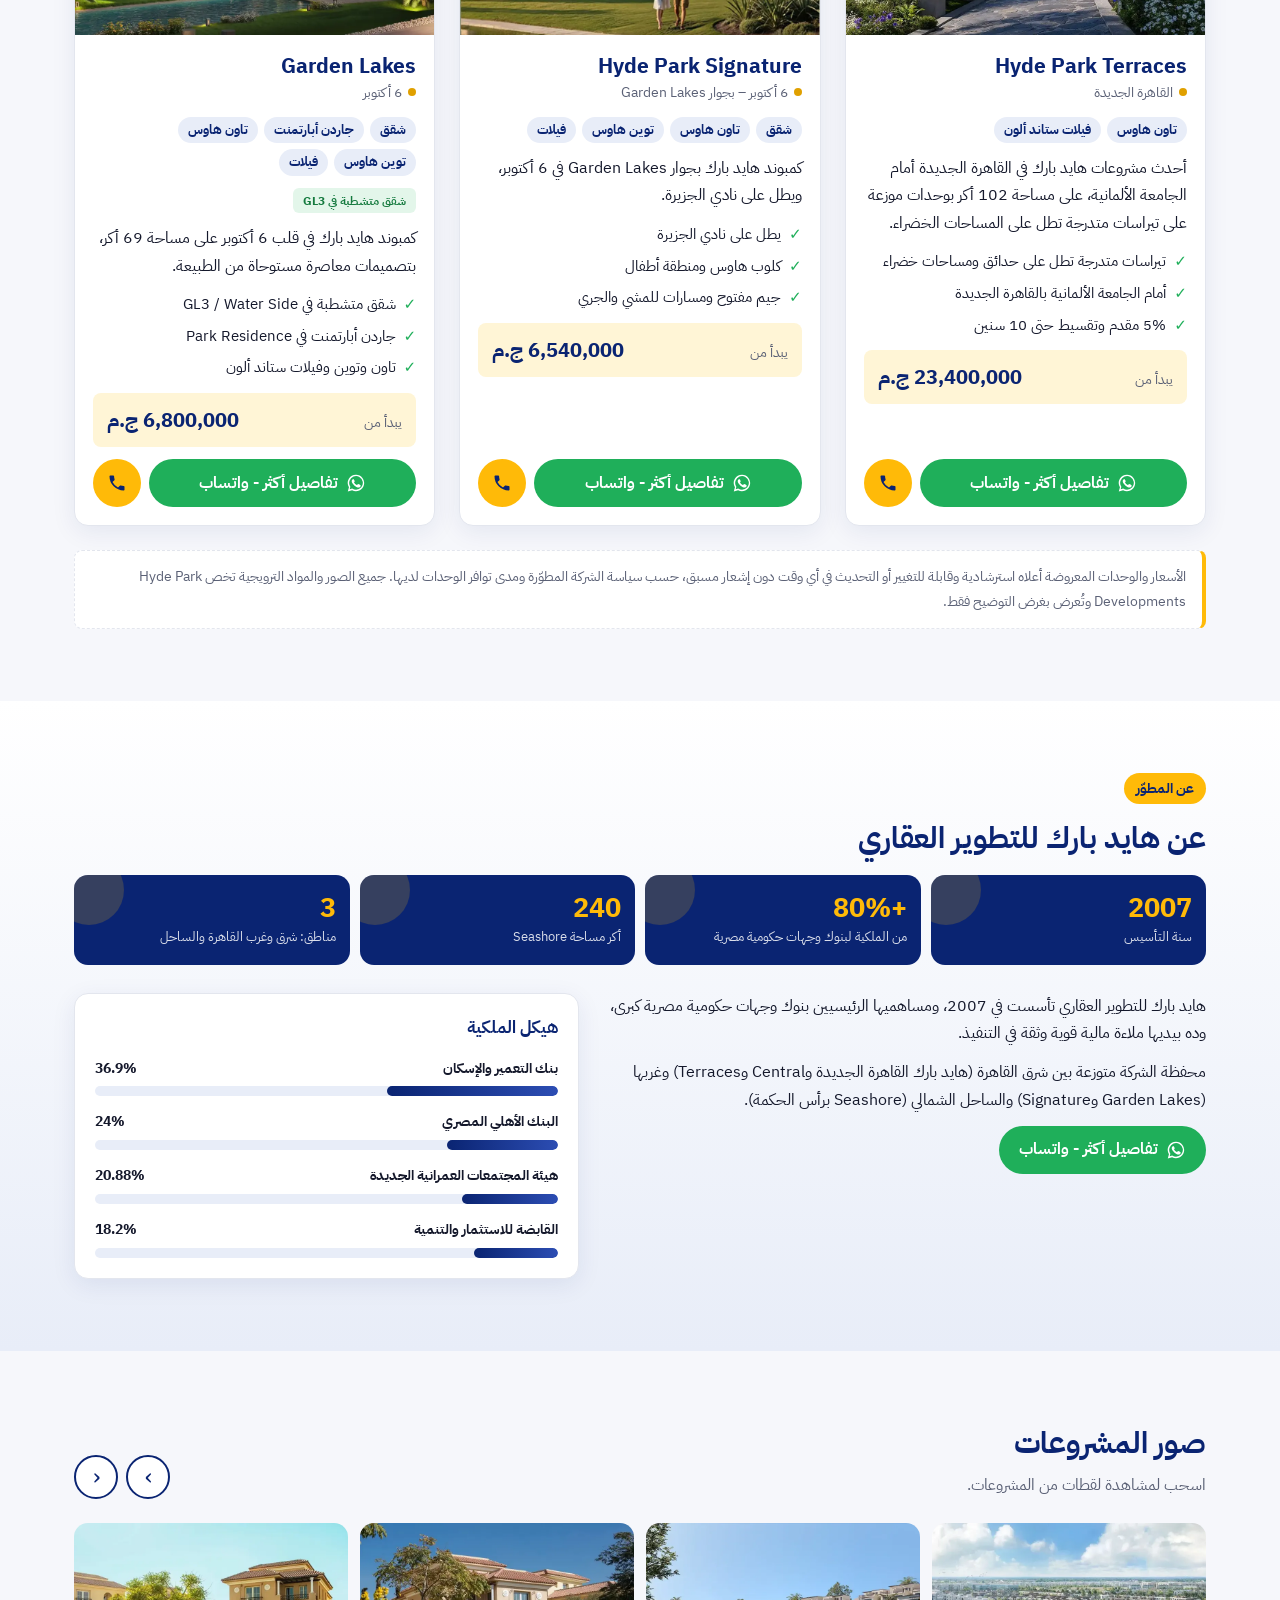
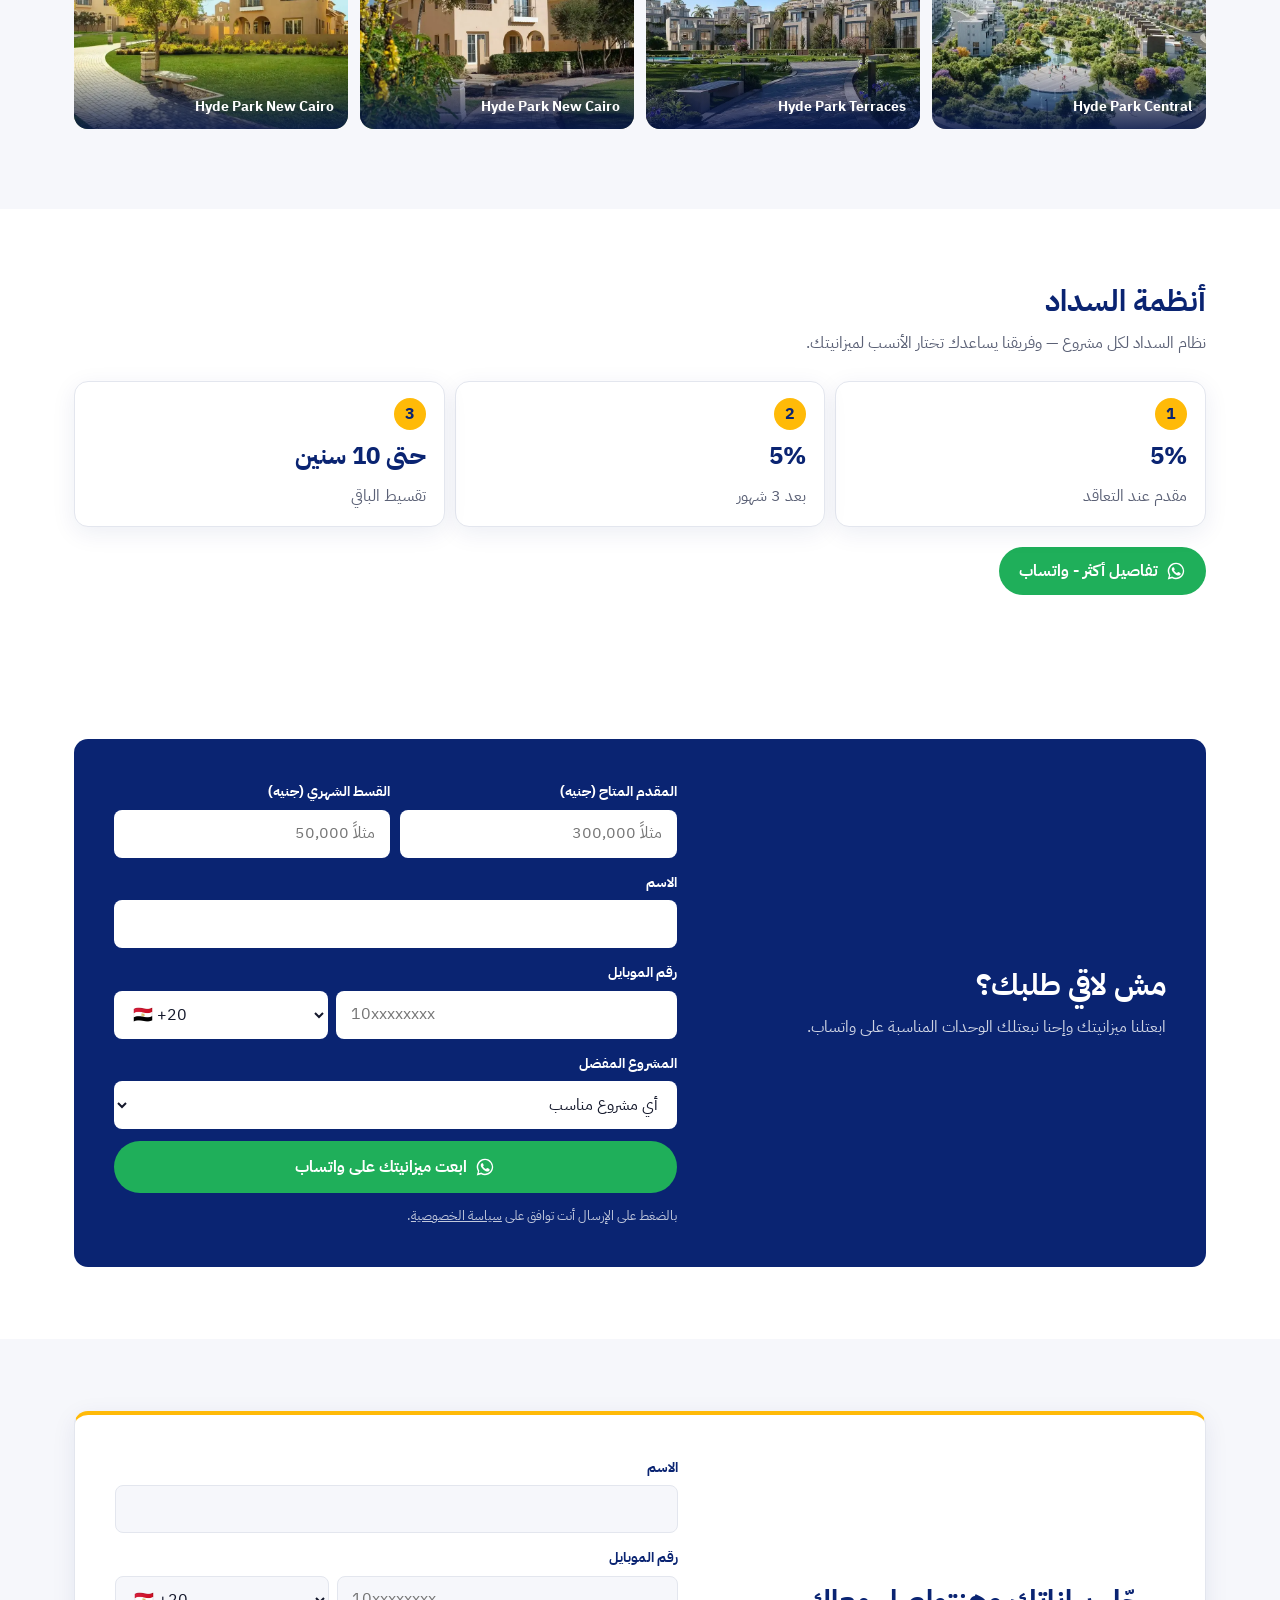
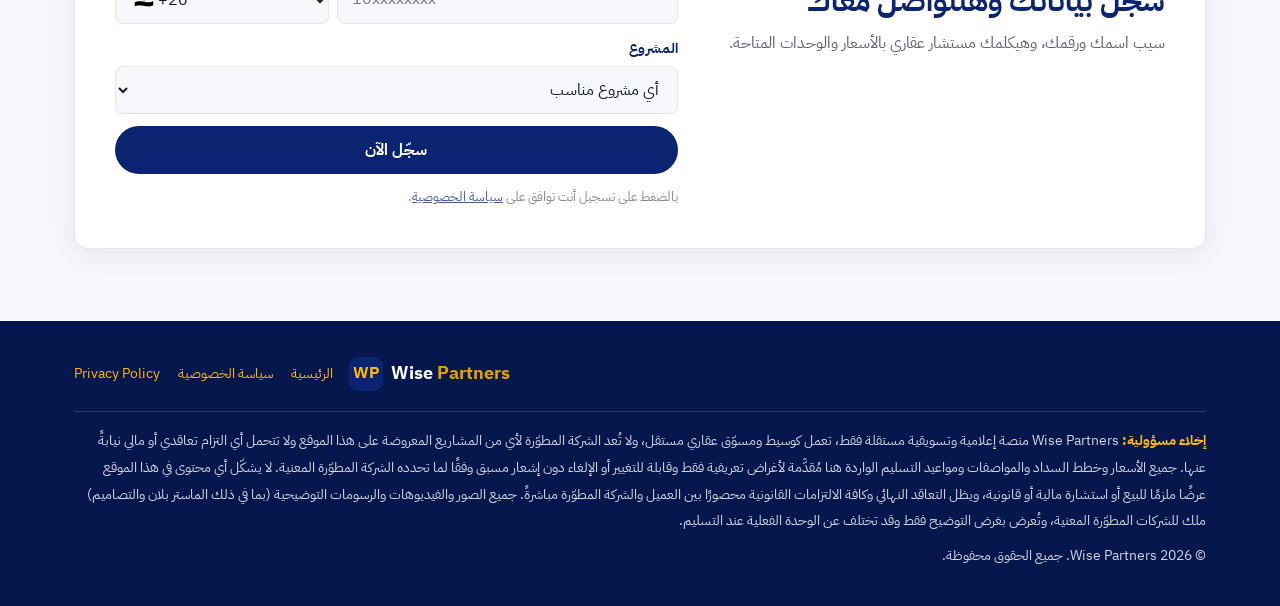
==== commit cbc56889: "Add registration form (Google Sheet via Apps Script) at the end of each page Co-Authored-By: Claude " ====
--- a/hyde-park/index.html
+++ b/hyde-park/index.html
@@ -18,7 +18,7 @@
 <link rel="preload" href="/assets/fonts/plex-arabic-400.woff2" as="font" type="font/woff2" crossorigin>
 <link rel="preload" as="image" href="/hyde-park/img/hero-m.webp" media="(max-width: 767px)" fetchpriority="high">
 <link rel="preload" as="image" href="/hyde-park/img/hero.webp" media="(min-width: 768px)" fetchpriority="high">
-<style>@font-face{font-family:"Plex Arabic";src:url("/assets/fonts/plex-arabic-400.woff2") format("woff2");font-weight:400;font-display:swap;unicode-range:U+0600-06FF,U+0750-077F,U+0870-08FF,U+FB50-FDFF,U+FE70-FEFF,U+200C-200E}@font-face{font-family:"Plex Arabic";src:url("/assets/fonts/plex-arabic-700.woff2") format("woff2");font-weight:700;font-display:swap;unicode-range:U+0600-06FF,U+0750-077F,U+0870-08FF,U+FB50-FDFF,U+FE70-FEFF,U+200C-200E}@font-face{font-family:"Plex Arabic";src:url("/assets/fonts/plex-latin-400.woff2") format("woff2");font-weight:400;font-display:swap;unicode-range:U+0000-00FF,U+2000-206F,U+20AC,U+2122,U+2212}@font-face{font-family:"Plex Arabic";src:url("/assets/fonts/plex-latin-700.woff2") format("woff2");font-weight:700;font-display:swap;unicode-range:U+0000-00FF,U+2000-206F,U+20AC,U+2122,U+2212}:root{--lp-navy:#0A2472;--lp-navy-deep:#06174D;--lp-navy-soft:#E8EDF8;--lp-amber:#FFBA08;--lp-amber-deep:#E0A000;--lp-amber-soft:#FFF5D6;--lp-ink:#14182B;--lp-muted:#5B6176;--lp-line:#E3E6EE;--lp-bg:#FFFFFF;--lp-bg-alt:#F6F7FB;--lp-wa:#1FAF5A;--lp-white:#FFFFFF;--lp-font:"Plex Arabic",system-ui,-apple-system,"Segoe UI",Tahoma,sans-serif;--lp-radius:14px;--lp-radius-sm:8px;--lp-gap:16px;--lp-gutter:16px;--lp-max:1180px;--lp-shadow:0 6px 24px rgba(10,36,114,.08);--lp-header-h:64px;}*,*::before,*::after{box-sizing:border-box}html{scroll-behavior:smooth;-webkit-text-size-adjust:100%}body{margin:0;font-family:var(--lp-font);font-size:16px;line-height:1.7;color:var(--lp-ink);background:var(--lp-bg);overflow-x:hidden}img{max-width:100%;height:auto;display:block}a{color:inherit}h1,h2,h3,p{margin:0}button,input,select{font:inherit}.lp-container{width:100%;max-width:var(--lp-max);margin-inline:auto;padding-inline:var(--lp-gutter)}.lp-section{padding-block:48px}.lp-section--alt{background:var(--lp-bg-alt)}.lp-section__title{font-size:1.5rem;font-weight:700;color:var(--lp-navy);line-height:1.35;margin-block-end:8px}.lp-section__lead{color:var(--lp-muted);margin-block-end:24px;max-width:720px}.lp-ltr{direction:ltr;unicode-bidi:isolate;display:inline-block}.lp-sr{position:absolute;width:1px;height:1px;overflow:hidden;clip:rect(0 0 0 0);white-space:nowrap}.lp-btn{display:inline-flex;align-items:center;justify-content:center;gap:8px;min-height:48px;padding-inline:20px;border-radius:999px;border:0;font-weight:700;font-size:1rem;text-decoration:none;cursor:pointer;transition:transform .15s ease,background-color .15s ease;white-space:nowrap}.lp-btn:active{transform:scale(.98)}.lp-btn svg{width:20px;height:20px;flex:none}.lp-btn--wa{background:var(--lp-wa);color:var(--lp-white)}.lp-btn--wa:hover{background:#178f49}.lp-btn--call{background:var(--lp-amber);color:var(--lp-navy)}.lp-btn--call:hover{background:var(--lp-amber-deep)}.lp-btn--ghost{background:transparent;color:var(--lp-navy);border:2px solid var(--lp-navy)}.lp-btn--ghost:hover{background:var(--lp-navy);color:var(--lp-white)}.lp-btn--primary{background:var(--lp-navy);color:var(--lp-white)}.lp-btn--primary:hover{background:var(--lp-navy-deep)}.lp-btn--sm{min-height:44px;padding-inline:14px;font-size:.9rem}.lp-btn--block{width:100%}.lp-header{position:sticky;top:0;z-index:50;background:var(--lp-white);border-block-end:1px solid var(--lp-line)}.lp-header__inner{display:flex;align-items:center;justify-content:space-between;gap:12px;min-height:var(--lp-header-h)}.lp-logo{display:inline-flex;align-items:center;gap:8px;text-decoration:none;color:var(--lp-navy);font-weight:700;font-size:1.15rem;direction:ltr}.lp-logo__mark{width:34px;height:34px;border-radius:9px;background:var(--lp-navy);color:var(--lp-amber);display:grid;place-items:center;font-size:1rem;letter-spacing:-.5px}.lp-logo__text span{color:var(--lp-amber-deep)}.lp-header__actions{display:flex;gap:8px}.lp-header__actions .lp-btn__label{display:none}.lp-hero{position:relative;color:var(--lp-white);background:var(--lp-navy);isolation:isolate;overflow:hidden}.lp-hero__media{position:absolute;inset:0;z-index:-2}.lp-hero__media img{width:100%;height:100%;object-fit:cover}.lp-hero::after{content:"";position:absolute;inset:0;z-index:-1;background:linear-gradient(180deg,rgba(6,23,77,.55) 0%,rgba(6,23,77,.88) 70%,var(--lp-navy-deep) 100%)}.lp-hero__inner{padding-block:56px 40px}.lp-eyebrow{display:inline-block;background:var(--lp-amber);color:var(--lp-navy);font-weight:700;font-size:.85rem;padding:4px 12px;border-radius:999px;margin-block-end:14px}.lp-hero__title{font-size:1.85rem;line-height:1.3;font-weight:700;margin-block-end:12px}.lp-hero__title em{font-style:normal;color:var(--lp-amber)}.lp-hero__sub{font-size:1.05rem;opacity:.92;max-width:640px;margin-block-end:24px}.lp-hero__ctas{display:flex;flex-wrap:wrap;gap:10px}.lp-stats{background:var(--lp-navy-deep);color:var(--lp-white)}.lp-stats__grid{display:grid;grid-template-columns:repeat(2,1fr);gap:1px;background:rgba(255,255,255,.12);border-radius:var(--lp-radius);overflow:hidden;transform:translateY(-1px)}.lp-stat{background:var(--lp-navy-deep);padding:16px 12px;text-align:center}.lp-stat__label{display:block;font-size:.8rem;opacity:.75}.lp-stat__value{display:block;font-size:1.15rem;font-weight:700;color:var(--lp-amber)}.lp-stats .lp-container{padding-block:0 20px}.lp-about{display:grid;gap:20px}.lp-about p{color:var(--lp-muted)}.lp-about__facts{display:grid;gap:10px;padding:0;margin:0;list-style:none}.lp-about__facts li{display:flex;gap:10px;align-items:flex-start;background:var(--lp-navy-soft);border-radius:var(--lp-radius-sm);padding:12px 14px;color:var(--lp-navy);font-weight:700;font-size:.95rem}.lp-about__facts li::before{content:"";flex:none;width:8px;height:8px;margin-block-start:10px;border-radius:50%;background:var(--lp-amber)}.lp-group{margin-block:32px 16px;display:flex;align-items:center;gap:12px;color:var(--lp-navy);font-weight:700;font-size:1.1rem}.lp-group::after{content:"";flex:1;height:2px;background:var(--lp-line)}.lp-group:first-of-type{margin-block-start:8px}.lp-cards{display:grid;gap:24px}.lp-card{background:var(--lp-white);border:1px solid var(--lp-line);border-radius:var(--lp-radius);box-shadow:var(--lp-shadow);overflow:hidden;display:flex;flex-direction:column;scroll-margin-top:calc(var(--lp-header-h) + 12px)}.lp-card__media{position:relative;aspect-ratio:16/10;background:var(--lp-navy-soft)}.lp-card__media img{width:100%;height:100%;object-fit:cover}.lp-card__badge{position:absolute;inset-block-start:12px;inset-inline-start:12px;background:var(--lp-amber);color:var(--lp-navy);font-size:.8rem;font-weight:700;padding:4px 10px;border-radius:999px}.lp-card__body{padding:18px;display:flex;flex-direction:column;gap:12px;flex:1}.lp-card__name{font-size:1.3rem;font-weight:700;color:var(--lp-navy);line-height:1.3}.lp-card__meta{display:flex;flex-wrap:wrap;gap:6px 12px;font-size:.88rem;color:var(--lp-muted)}.lp-card__meta span{display:inline-flex;align-items:center;gap:6px}.lp-card__meta span::before{content:"";width:6px;height:6px;border-radius:50%;background:var(--lp-amber-deep)}.lp-card__blurb{color:var(--lp-ink)}.lp-points{list-style:none;margin:0;padding:0;display:grid;gap:6px}.lp-points li{display:flex;gap:8px;align-items:flex-start;font-size:.95rem}.lp-points li::before{content:"✓";flex:none;color:var(--lp-wa);font-weight:700}.lp-card__price{display:flex;align-items:baseline;justify-content:space-between;gap:8px;flex-wrap:wrap;background:var(--lp-amber-soft);border-radius:var(--lp-radius-sm);padding:10px 14px}.lp-card__price small{color:var(--lp-muted);font-size:.85rem}.lp-card__price strong{color:var(--lp-navy);font-size:1.25rem}.lp-units{width:100%;border-collapse:collapse;font-size:.88rem}.lp-units caption{text-align:start;font-weight:700;color:var(--lp-navy);padding-block-end:6px}.lp-units th,.lp-units td{padding:9px 6px;text-align:start;border-block-end:1px solid var(--lp-line);vertical-align:top}.lp-units thead th{font-size:.78rem;color:var(--lp-muted);font-weight:700;background:var(--lp-bg-alt)}.lp-units td:last-child,.lp-units th:last-child{text-align:end;white-space:nowrap}.lp-units td:nth-child(2){white-space:nowrap}.lp-units .lp-units__phase td{background:var(--lp-navy-soft);color:var(--lp-navy);font-weight:700;font-size:.85rem}.lp-units__price{font-weight:700;color:var(--lp-navy)}.lp-tag{display:inline-block;margin-inline-start:6px;font-size:.7rem;font-weight:700;line-height:1;padding:4px 7px;border-radius:999px;vertical-align:middle;white-space:nowrap}.lp-tag--fin{background:#E3F6EA;color:#147A3E}.lp-tag--rtm{background:var(--lp-amber-soft);color:#8A5A00}.lp-units-wrap{overflow-x:auto;-webkit-overflow-scrolling:touch}.lp-card__cta{margin-block-start:auto;display:grid;gap:8px;grid-template-columns:1fr 1fr}.lp-card__cta .lp-btn--primary{grid-column:1 / -1}.lp-gallery{display:grid;grid-template-columns:repeat(2,1fr);gap:10px}.lp-gallery figure{margin:0;position:relative;border-radius:var(--lp-radius-sm);overflow:hidden;aspect-ratio:4/3;background:var(--lp-navy-soft)}.lp-gallery img{width:100%;height:100%;object-fit:cover}.lp-gallery figcaption{position:absolute;inset-inline:0;inset-block-end:0;padding:20px 10px 8px;color:var(--lp-white);font-size:.8rem;font-weight:700;background:linear-gradient(transparent,rgba(6,23,77,.85))}.lp-pay{display:grid;gap:12px}.lp-pay__item{background:var(--lp-white);border:1px solid var(--lp-line);border-inline-start:4px solid var(--lp-amber);border-radius:var(--lp-radius-sm);padding:14px 16px}.lp-pay__name{font-weight:700;color:var(--lp-navy)}.lp-pay__plan{color:var(--lp-muted);font-size:.95rem}.lp-pay__cta{margin-block-start:20px;display:flex;flex-wrap:wrap;gap:10px}.lp-form-wrap{background:var(--lp-navy);color:var(--lp-white);border-radius:var(--lp-radius);padding:24px 18px;display:grid;gap:20px}.lp-form-wrap .lp-section__title{color:var(--lp-white)}.lp-form-wrap .lp-section__lead{color:rgba(255,255,255,.8);margin-block-end:0}.lp-form{display:grid;gap:12px}.lp-field{display:grid;gap:6px}.lp-field label{font-size:.9rem;font-weight:700}.lp-input,.lp-select{width:100%;min-height:48px;padding-inline:14px;border-radius:var(--lp-radius-sm);border:1px solid transparent;background:var(--lp-white);color:var(--lp-ink);font-size:16px}.lp-input:focus,.lp-select:focus{outline:3px solid var(--lp-amber);outline-offset:1px}.lp-phone{display:grid;grid-template-columns:minmax(118px,38%) 1fr;gap:8px;direction:ltr}.lp-phone .lp-input{text-align:left}.lp-field__error{display:none;color:var(--lp-amber);font-size:.85rem}.lp-field.is-invalid .lp-field__error{display:block}.lp-field.is-invalid .lp-input{border-color:var(--lp-amber)}.lp-hp{position:absolute;width:1px;height:1px;overflow:hidden;clip-path:inset(50%);white-space:nowrap}.lp-form__note{font-size:.8rem;opacity:.75}.lp-form .lp-btn--wa{min-height:52px}.lp-footer{background:var(--lp-navy-deep);color:rgba(255,255,255,.82);padding-block:36px 96px;font-size:.88rem}.lp-footer__top{display:grid;gap:16px;margin-block-end:20px}.lp-footer .lp-logo{color:var(--lp-white)}.lp-footer__links{display:flex;flex-wrap:wrap;gap:8px 18px}.lp-footer__links a{color:var(--lp-amber);text-decoration:none}.lp-footer__links a:hover{text-decoration:underline}.lp-footer__legal{border-block-start:1px solid rgba(255,255,255,.14);padding-block-start:16px;display:grid;gap:8px}.lp-sticky{position:fixed;inset-inline:0;inset-block-end:0;z-index:60;display:grid;grid-template-columns:1fr 1fr 1fr;gap:8px;padding:8px var(--lp-gutter) calc(8px + env(safe-area-inset-bottom));background:var(--lp-white);border-block-start:1px solid var(--lp-line);box-shadow:0 -6px 18px rgba(10,36,114,.08)}.lp-sticky .lp-btn{min-height:46px;padding-inline:8px;font-size:.92rem}.lp-cookie{position:fixed;inset-inline:var(--lp-gutter);inset-block-end:76px;z-index:70;display:flex;align-items:center;gap:10px;max-width:560px;margin-inline:auto;background:var(--lp-ink);color:var(--lp-white);padding:10px 12px;border-radius:var(--lp-radius-sm);font-size:.82rem;line-height:1.5;box-shadow:var(--lp-shadow);transition:opacity .3s ease,transform .3s ease}.lp-cookie[hidden]{display:none}.lp-cookie.is-out{opacity:0;transform:translateY(10px)}.lp-cookie a{color:var(--lp-amber)}.lp-cookie__close{flex:none;width:44px;height:44px;border:0;border-radius:50%;background:rgba(255,255,255,.12);color:var(--lp-white);font-size:1.1rem;cursor:pointer}.lp-pages{display:grid;gap:20px}.lp-page-card{display:flex;flex-direction:column;text-decoration:none;color:inherit;background:var(--lp-white);border:1px solid var(--lp-line);border-radius:var(--lp-radius);overflow:hidden;box-shadow:var(--lp-shadow);transition:transform .2s ease}.lp-page-card:hover{transform:translateY(-3px)}.lp-page-card__media{aspect-ratio:16/9;background:var(--lp-navy-soft)}.lp-page-card__media img{width:100%;height:100%;object-fit:cover}.lp-page-card__body{padding:18px;display:grid;gap:8px}.lp-page-card__name{font-size:1.25rem;font-weight:700;color:var(--lp-navy)}.lp-page-card__go{color:var(--lp-navy);font-weight:700}.lp-legal{max-width:820px}.lp-legal h1{font-size:1.75rem;color:var(--lp-navy);margin-block-end:8px}.lp-legal h2{font-size:1.15rem;color:var(--lp-navy);margin-block:28px 8px}.lp-legal p,.lp-legal li{color:var(--lp-ink)}.lp-legal ul{padding-inline-start:20px}.lp-center{min-height:60vh;display:grid;place-items:center;text-align:center}.lp-center__box{display:grid;gap:14px;justify-items:center;max-width:520px}@media (min-width:768px){:root{--lp-gutter:24px}.lp-section{padding-block:72px}.lp-section__title{font-size:1.9rem}.lp-header__actions .lp-btn__label{display:inline}.lp-hero__inner{padding-block:96px 64px}.lp-hero__title{font-size:2.6rem}.lp-stats__grid{grid-template-columns:repeat(4,1fr)}.lp-about{grid-template-columns:1.3fr 1fr;align-items:start}.lp-cards{grid-template-columns:repeat(2,1fr)}.lp-gallery{grid-template-columns:repeat(3,1fr)}.lp-pay{grid-template-columns:repeat(2,1fr)}.lp-form-wrap{grid-template-columns:1fr 1.2fr;padding:40px;align-items:center}.lp-pages{grid-template-columns:repeat(2,1fr)}.lp-footer__top{grid-template-columns:1fr auto;align-items:center}.lp-cookie{inset-block-end:16px}}@media (min-width:1024px){.lp-sticky{display:none}.lp-footer{padding-block-end:36px}.lp-hero__title{font-size:3rem}.lp-cards{grid-template-columns:repeat(3,1fr)}.lp-gallery{grid-template-columns:repeat(4,1fr)}.lp-pay{grid-template-columns:repeat(3,1fr)}}@media (prefers-reduced-motion:reduce){*{transition:none!important;scroll-behavior:auto!important}}.lp-hero__sub{font-size:1rem;margin-block-end:18px}.lp-hero__stats{display:grid;grid-template-columns:repeat(2,1fr);gap:8px;margin-block-end:20px;max-width:760px}.lp-hero__stats .lp-stat{background:rgba(255,255,255,.1);border:1px solid rgba(255,255,255,.18);border-radius:var(--lp-radius-sm);padding:10px 12px;text-align:start;backdrop-filter:blur(4px)}.lp-hero__stats .lp-stat__value{font-size:1.2rem}.lp-hero__ctas .lp-btn{flex:1 1 auto}.lp-card__loc{color:var(--lp-muted);font-size:.9rem;display:flex;align-items:center;gap:6px}.lp-card__loc::before{content:"";width:8px;height:8px;border-radius:50%;background:var(--lp-amber-deep);flex:none}.lp-chips{list-style:none;margin:0;padding:0;display:flex;flex-wrap:wrap;gap:6px}.lp-chips li{background:var(--lp-navy-soft);color:var(--lp-navy);font-size:.8rem;font-weight:700;padding:5px 10px;border-radius:999px;line-height:1.3}.lp-feats{display:flex;flex-wrap:wrap;gap:6px}.lp-feat{font-size:.78rem;font-weight:700;padding:4px 10px;border-radius:6px;line-height:1.4}.lp-feat--fin{background:#E3F6EA;color:#147A3E}.lp-feat--rtm{background:var(--lp-amber-soft);color:#8A5A00}.lp-feat--off{background:var(--lp-navy);color:var(--lp-amber)}.lp-card__cta{display:flex;gap:8px;margin-block-start:auto;grid-template-columns:none}.lp-card__cta .lp-btn--wa{flex:1;min-width:0;padding-inline:12px}.lp-btn--icon{inline-size:48px;padding:0;flex:none}.lp-card__reg{align-self:center;font-size:.85rem;color:var(--lp-navy);font-weight:700;text-decoration:none;padding-block:4px;min-height:32px;display:inline-flex;align-items:center}.lp-card__reg:hover{text-decoration:underline}.lp-carousel__head{display:flex;align-items:flex-end;justify-content:space-between;gap:12px}.lp-carousel__nav{display:flex;gap:8px;margin-block-end:24px}.lp-carousel__btn{inline-size:44px;block-size:44px;border-radius:50%;border:2px solid var(--lp-navy);background:var(--lp-white);color:var(--lp-navy);font-size:1.5rem;line-height:1;cursor:pointer}.lp-carousel__btn:hover{background:var(--lp-navy);color:var(--lp-white)}.lp-carousel{display:grid;grid-auto-flow:column;grid-auto-columns:85%;gap:12px;overflow-x:auto;scroll-snap-type:x mandatory;scroll-behavior:smooth;padding-block-end:8px;scrollbar-width:thin;overscroll-behavior-x:contain}.lp-carousel:focus-visible{outline:3px solid var(--lp-amber);outline-offset:4px}.lp-carousel__slide{margin:0;position:relative;scroll-snap-align:start;border-radius:var(--lp-radius);overflow:hidden;aspect-ratio:4/3;background:var(--lp-navy-soft)}.lp-carousel__slide img{width:100%;height:100%;object-fit:cover}.lp-carousel__slide figcaption{position:absolute;inset-inline:0;inset-block-end:0;padding:28px 14px 10px;color:var(--lp-white);font-weight:700;font-size:.9rem;background:linear-gradient(transparent,rgba(6,23,77,.85))}.lp-about-sec{background:linear-gradient(180deg,var(--lp-white),var(--lp-navy-soft))}.lp-kpis{display:grid;grid-template-columns:repeat(2,1fr);gap:10px;margin-block:16px 28px}.lp-kpi{background:var(--lp-navy);color:var(--lp-white);border-radius:var(--lp-radius);padding:18px 14px;display:grid;gap:4px;position:relative;overflow:hidden}.lp-kpi::after{content:"";position:absolute;inset-inline-end:-20px;inset-block-start:-20px;inline-size:70px;block-size:70px;border-radius:50%;background:rgba(255,186,8,.18)}.lp-kpi__num{font-size:1.7rem;font-weight:700;color:var(--lp-amber);line-height:1.1}.lp-kpi__label{font-size:.82rem;opacity:.85;line-height:1.5}.lp-about{display:grid;gap:20px}.lp-about__text{display:grid;gap:12px;align-content:start;justify-items:start}.lp-about__text p{color:var(--lp-ink)}.lp-about__panel{background:var(--lp-white);border:1px solid var(--lp-line);border-radius:var(--lp-radius);padding:20px;box-shadow:var(--lp-shadow)}.lp-about__panel h3{color:var(--lp-navy);font-size:1.05rem;margin-block-end:14px}.lp-bars{list-style:none;margin:0;padding:0;display:grid;gap:14px}.lp-bar__top{display:flex;justify-content:space-between;gap:8px;font-size:.88rem;font-weight:700;color:var(--lp-ink);margin-block-end:6px}.lp-bar{block-size:10px;background:var(--lp-navy-soft);border-radius:999px;overflow:hidden}.lp-bar span{display:block;block-size:100%;background:linear-gradient(90deg,var(--lp-navy),#2C4DB3);border-radius:999px}.lp-timeline{list-style:none;margin:0;padding:0;display:grid;gap:0;position:relative}.lp-timeline li{display:grid;gap:2px;padding-block:10px;padding-inline-start:22px;position:relative;border-inline-start:2px solid var(--lp-line)}.lp-timeline li::before{content:"";position:absolute;inset-inline-start:-7px;inset-block-start:16px;inline-size:12px;block-size:12px;border-radius:50%;background:var(--lp-amber);border:2px solid var(--lp-white);box-shadow:0 0 0 2px var(--lp-amber)}.lp-timeline strong{color:var(--lp-navy)}.lp-timeline span{color:var(--lp-muted);font-size:.9rem}@media (min-width:768px){.lp-hero__stats{grid-template-columns:repeat(4,1fr)}.lp-hero__ctas .lp-btn{flex:0 0 auto}.lp-carousel{grid-auto-columns:calc((100% - 24px)/3)}.lp-kpis{grid-template-columns:repeat(4,1fr)}.lp-about{grid-template-columns:1.2fr 1fr;align-items:start}}@media (min-width:1024px){.lp-carousel{grid-auto-columns:calc((100% - 36px)/4)}}.lp-steps{list-style:none;margin:0;padding:0;display:grid;gap:10px;counter-reset:s}.lp-steps li{display:flex;align-items:center;gap:14px;background:var(--lp-white);border:1px solid var(--lp-line);border-radius:var(--lp-radius);padding:16px 18px;box-shadow:var(--lp-shadow);position:relative}.lp-steps li::before{counter-increment:s;content:counter(s);flex:none;inline-size:32px;block-size:32px;border-radius:50%;background:var(--lp-amber);color:var(--lp-navy);font-weight:700;display:grid;place-items:center}.lp-steps__num{font-size:1.5rem;font-weight:700;color:var(--lp-navy);order:2}.lp-steps__label{color:var(--lp-muted);order:1}@media (min-width:768px){.lp-steps{grid-template-columns:repeat(3,1fr)}.lp-steps li{flex-direction:column;align-items:flex-start;gap:6px}.lp-steps__num{order:1}.lp-steps__label{order:2}}.lp-header{transition:transform .3s ease}.lp-header.is-hidden{transform:translateY(-100%)}.lp-note{margin-block-start:24px;padding:14px 16px;border-radius:var(--lp-radius-sm);background:var(--lp-white);border:1px dashed var(--lp-line);border-inline-start:4px solid var(--lp-amber);color:var(--lp-muted);font-size:.85rem;line-height:1.8}.lp-footer__legal p{line-height:1.9}.lp-footer__legal strong{color:var(--lp-amber)}.lp-legal-hero{background:var(--lp-navy);color:var(--lp-white);padding-block:48px 40px;position:relative}.lp-legal-hero h1{font-size:2rem;margin-block-end:8px}.lp-legal-hero p{opacity:.9}.lp-legal-hero__upd{margin-block-start:12px;display:inline-block;background:rgba(255,255,255,.12);padding:4px 12px;border-radius:999px;font-size:.85rem}.lp-legal-hero__lang{position:absolute;inset-inline-end:var(--lp-gutter);inset-block-start:16px;color:var(--lp-amber);font-weight:700;text-decoration:none;border:1px solid rgba(255,186,8,.5);border-radius:999px;padding:4px 12px;font-size:.85rem}.lp-legal-wrap{display:grid;gap:28px}.lp-legal__toc{background:var(--lp-bg-alt);border:1px solid var(--lp-line);border-radius:var(--lp-radius);padding:18px}.lp-legal__toc h2{font-size:1rem;color:var(--lp-navy);margin-block-end:10px}.lp-legal__toc ol{list-style:none;margin:0;padding:0;display:grid;gap:4px}.lp-legal__toc a{display:flex;gap:8px;text-decoration:none;color:var(--lp-ink);font-size:.92rem;padding:5px 6px;border-radius:6px}.lp-legal__toc a:hover{background:var(--lp-navy-soft);color:var(--lp-navy)}.lp-legal__toc a span{color:var(--lp-amber-deep);font-weight:700}.lp-legal{max-width:none}.lp-legal__sec{padding-block:18px;border-block-end:1px solid var(--lp-line);scroll-margin-top:20px}.lp-legal__sec h2{display:flex;align-items:center;gap:10px;font-size:1.15rem;color:var(--lp-navy);margin-block:0 10px}.lp-legal__n{flex:none;inline-size:30px;block-size:30px;border-radius:50%;background:var(--lp-navy);color:var(--lp-amber);display:grid;place-items:center;font-size:.85rem}.lp-legal__sec p{margin-block-end:8px}.lp-legal__sec ul{margin:6px 0 0;padding-inline-start:20px;display:grid;gap:4px}.lp-legal__contact{display:flex;flex-wrap:wrap;align-items:center;gap:10px;margin-block-start:12px}.lp-legal__contact span{color:var(--lp-muted);direction:ltr}@media (min-width:1024px){.lp-legal-wrap{grid-template-columns:280px 1fr;align-items:start}.lp-legal__toc{position:sticky;top:20px}}.lp-form__row{display:grid;grid-template-columns:1fr 1fr;gap:10px}.lp-money{direction:ltr;text-align:right}@media (max-width:359px){.lp-form__row{grid-template-columns:1fr}}.lp-hero__media picture{display:block;width:100%;height:100%}</style>
+<style>@font-face{font-family:"Plex Arabic";src:url("/assets/fonts/plex-arabic-400.woff2") format("woff2");font-weight:400;font-display:swap;unicode-range:U+0600-06FF,U+0750-077F,U+0870-08FF,U+FB50-FDFF,U+FE70-FEFF,U+200C-200E}@font-face{font-family:"Plex Arabic";src:url("/assets/fonts/plex-arabic-700.woff2") format("woff2");font-weight:700;font-display:swap;unicode-range:U+0600-06FF,U+0750-077F,U+0870-08FF,U+FB50-FDFF,U+FE70-FEFF,U+200C-200E}@font-face{font-family:"Plex Arabic";src:url("/assets/fonts/plex-latin-400.woff2") format("woff2");font-weight:400;font-display:swap;unicode-range:U+0000-00FF,U+2000-206F,U+20AC,U+2122,U+2212}@font-face{font-family:"Plex Arabic";src:url("/assets/fonts/plex-latin-700.woff2") format("woff2");font-weight:700;font-display:swap;unicode-range:U+0000-00FF,U+2000-206F,U+20AC,U+2122,U+2212}:root{--lp-navy:#0A2472;--lp-navy-deep:#06174D;--lp-navy-soft:#E8EDF8;--lp-amber:#FFBA08;--lp-amber-deep:#E0A000;--lp-amber-soft:#FFF5D6;--lp-ink:#14182B;--lp-muted:#5B6176;--lp-line:#E3E6EE;--lp-bg:#FFFFFF;--lp-bg-alt:#F6F7FB;--lp-wa:#1FAF5A;--lp-white:#FFFFFF;--lp-font:"Plex Arabic",system-ui,-apple-system,"Segoe UI",Tahoma,sans-serif;--lp-radius:14px;--lp-radius-sm:8px;--lp-gap:16px;--lp-gutter:16px;--lp-max:1180px;--lp-shadow:0 6px 24px rgba(10,36,114,.08);--lp-header-h:64px;}*,*::before,*::after{box-sizing:border-box}html{scroll-behavior:smooth;-webkit-text-size-adjust:100%}body{margin:0;font-family:var(--lp-font);font-size:16px;line-height:1.7;color:var(--lp-ink);background:var(--lp-bg);overflow-x:hidden}img{max-width:100%;height:auto;display:block}a{color:inherit}h1,h2,h3,p{margin:0}button,input,select{font:inherit}.lp-container{width:100%;max-width:var(--lp-max);margin-inline:auto;padding-inline:var(--lp-gutter)}.lp-section{padding-block:48px}.lp-section--alt{background:var(--lp-bg-alt)}.lp-section__title{font-size:1.5rem;font-weight:700;color:var(--lp-navy);line-height:1.35;margin-block-end:8px}.lp-section__lead{color:var(--lp-muted);margin-block-end:24px;max-width:720px}.lp-ltr{direction:ltr;unicode-bidi:isolate;display:inline-block}.lp-sr{position:absolute;width:1px;height:1px;overflow:hidden;clip:rect(0 0 0 0);white-space:nowrap}.lp-btn{display:inline-flex;align-items:center;justify-content:center;gap:8px;min-height:48px;padding-inline:20px;border-radius:999px;border:0;font-weight:700;font-size:1rem;text-decoration:none;cursor:pointer;transition:transform .15s ease,background-color .15s ease;white-space:nowrap}.lp-btn:active{transform:scale(.98)}.lp-btn svg{width:20px;height:20px;flex:none}.lp-btn--wa{background:var(--lp-wa);color:var(--lp-white)}.lp-btn--wa:hover{background:#178f49}.lp-btn--call{background:var(--lp-amber);color:var(--lp-navy)}.lp-btn--call:hover{background:var(--lp-amber-deep)}.lp-btn--ghost{background:transparent;color:var(--lp-navy);border:2px solid var(--lp-navy)}.lp-btn--ghost:hover{background:var(--lp-navy);color:var(--lp-white)}.lp-btn--primary{background:var(--lp-navy);color:var(--lp-white)}.lp-btn--primary:hover{background:var(--lp-navy-deep)}.lp-btn--sm{min-height:44px;padding-inline:14px;font-size:.9rem}.lp-btn--block{width:100%}.lp-header{position:sticky;top:0;z-index:50;background:var(--lp-white);border-block-end:1px solid var(--lp-line)}.lp-header__inner{display:flex;align-items:center;justify-content:space-between;gap:12px;min-height:var(--lp-header-h)}.lp-logo{display:inline-flex;align-items:center;gap:8px;text-decoration:none;color:var(--lp-navy);font-weight:700;font-size:1.15rem;direction:ltr}.lp-logo__mark{width:34px;height:34px;border-radius:9px;background:var(--lp-navy);color:var(--lp-amber);display:grid;place-items:center;font-size:1rem;letter-spacing:-.5px}.lp-logo__text span{color:var(--lp-amber-deep)}.lp-header__actions{display:flex;gap:8px}.lp-header__actions .lp-btn__label{display:none}.lp-hero{position:relative;color:var(--lp-white);background:var(--lp-navy);isolation:isolate;overflow:hidden}.lp-hero__media{position:absolute;inset:0;z-index:-2}.lp-hero__media img{width:100%;height:100%;object-fit:cover}.lp-hero::after{content:"";position:absolute;inset:0;z-index:-1;background:linear-gradient(180deg,rgba(6,23,77,.55) 0%,rgba(6,23,77,.88) 70%,var(--lp-navy-deep) 100%)}.lp-hero__inner{padding-block:56px 40px}.lp-eyebrow{display:inline-block;background:var(--lp-amber);color:var(--lp-navy);font-weight:700;font-size:.85rem;padding:4px 12px;border-radius:999px;margin-block-end:14px}.lp-hero__title{font-size:1.85rem;line-height:1.3;font-weight:700;margin-block-end:12px}.lp-hero__title em{font-style:normal;color:var(--lp-amber)}.lp-hero__sub{font-size:1.05rem;opacity:.92;max-width:640px;margin-block-end:24px}.lp-hero__ctas{display:flex;flex-wrap:wrap;gap:10px}.lp-stats{background:var(--lp-navy-deep);color:var(--lp-white)}.lp-stats__grid{display:grid;grid-template-columns:repeat(2,1fr);gap:1px;background:rgba(255,255,255,.12);border-radius:var(--lp-radius);overflow:hidden;transform:translateY(-1px)}.lp-stat{background:var(--lp-navy-deep);padding:16px 12px;text-align:center}.lp-stat__label{display:block;font-size:.8rem;opacity:.75}.lp-stat__value{display:block;font-size:1.15rem;font-weight:700;color:var(--lp-amber)}.lp-stats .lp-container{padding-block:0 20px}.lp-about{display:grid;gap:20px}.lp-about p{color:var(--lp-muted)}.lp-about__facts{display:grid;gap:10px;padding:0;margin:0;list-style:none}.lp-about__facts li{display:flex;gap:10px;align-items:flex-start;background:var(--lp-navy-soft);border-radius:var(--lp-radius-sm);padding:12px 14px;color:var(--lp-navy);font-weight:700;font-size:.95rem}.lp-about__facts li::before{content:"";flex:none;width:8px;height:8px;margin-block-start:10px;border-radius:50%;background:var(--lp-amber)}.lp-group{margin-block:32px 16px;display:flex;align-items:center;gap:12px;color:var(--lp-navy);font-weight:700;font-size:1.1rem}.lp-group::after{content:"";flex:1;height:2px;background:var(--lp-line)}.lp-group:first-of-type{margin-block-start:8px}.lp-cards{display:grid;gap:24px}.lp-card{background:var(--lp-white);border:1px solid var(--lp-line);border-radius:var(--lp-radius);box-shadow:var(--lp-shadow);overflow:hidden;display:flex;flex-direction:column;scroll-margin-top:calc(var(--lp-header-h) + 12px)}.lp-card__media{position:relative;aspect-ratio:16/10;background:var(--lp-navy-soft)}.lp-card__media img{width:100%;height:100%;object-fit:cover}.lp-card__badge{position:absolute;inset-block-start:12px;inset-inline-start:12px;background:var(--lp-amber);color:var(--lp-navy);font-size:.8rem;font-weight:700;padding:4px 10px;border-radius:999px}.lp-card__body{padding:18px;display:flex;flex-direction:column;gap:12px;flex:1}.lp-card__name{font-size:1.3rem;font-weight:700;color:var(--lp-navy);line-height:1.3}.lp-card__meta{display:flex;flex-wrap:wrap;gap:6px 12px;font-size:.88rem;color:var(--lp-muted)}.lp-card__meta span{display:inline-flex;align-items:center;gap:6px}.lp-card__meta span::before{content:"";width:6px;height:6px;border-radius:50%;background:var(--lp-amber-deep)}.lp-card__blurb{color:var(--lp-ink)}.lp-points{list-style:none;margin:0;padding:0;display:grid;gap:6px}.lp-points li{display:flex;gap:8px;align-items:flex-start;font-size:.95rem}.lp-points li::before{content:"✓";flex:none;color:var(--lp-wa);font-weight:700}.lp-card__price{display:flex;align-items:baseline;justify-content:space-between;gap:8px;flex-wrap:wrap;background:var(--lp-amber-soft);border-radius:var(--lp-radius-sm);padding:10px 14px}.lp-card__price small{color:var(--lp-muted);font-size:.85rem}.lp-card__price strong{color:var(--lp-navy);font-size:1.25rem}.lp-units{width:100%;border-collapse:collapse;font-size:.88rem}.lp-units caption{text-align:start;font-weight:700;color:var(--lp-navy);padding-block-end:6px}.lp-units th,.lp-units td{padding:9px 6px;text-align:start;border-block-end:1px solid var(--lp-line);vertical-align:top}.lp-units thead th{font-size:.78rem;color:var(--lp-muted);font-weight:700;background:var(--lp-bg-alt)}.lp-units td:last-child,.lp-units th:last-child{text-align:end;white-space:nowrap}.lp-units td:nth-child(2){white-space:nowrap}.lp-units .lp-units__phase td{background:var(--lp-navy-soft);color:var(--lp-navy);font-weight:700;font-size:.85rem}.lp-units__price{font-weight:700;color:var(--lp-navy)}.lp-tag{display:inline-block;margin-inline-start:6px;font-size:.7rem;font-weight:700;line-height:1;padding:4px 7px;border-radius:999px;vertical-align:middle;white-space:nowrap}.lp-tag--fin{background:#E3F6EA;color:#147A3E}.lp-tag--rtm{background:var(--lp-amber-soft);color:#8A5A00}.lp-units-wrap{overflow-x:auto;-webkit-overflow-scrolling:touch}.lp-card__cta{margin-block-start:auto;display:grid;gap:8px;grid-template-columns:1fr 1fr}.lp-card__cta .lp-btn--primary{grid-column:1 / -1}.lp-gallery{display:grid;grid-template-columns:repeat(2,1fr);gap:10px}.lp-gallery figure{margin:0;position:relative;border-radius:var(--lp-radius-sm);overflow:hidden;aspect-ratio:4/3;background:var(--lp-navy-soft)}.lp-gallery img{width:100%;height:100%;object-fit:cover}.lp-gallery figcaption{position:absolute;inset-inline:0;inset-block-end:0;padding:20px 10px 8px;color:var(--lp-white);font-size:.8rem;font-weight:700;background:linear-gradient(transparent,rgba(6,23,77,.85))}.lp-pay{display:grid;gap:12px}.lp-pay__item{background:var(--lp-white);border:1px solid var(--lp-line);border-inline-start:4px solid var(--lp-amber);border-radius:var(--lp-radius-sm);padding:14px 16px}.lp-pay__name{font-weight:700;color:var(--lp-navy)}.lp-pay__plan{color:var(--lp-muted);font-size:.95rem}.lp-pay__cta{margin-block-start:20px;display:flex;flex-wrap:wrap;gap:10px}.lp-form-wrap{background:var(--lp-navy);color:var(--lp-white);border-radius:var(--lp-radius);padding:24px 18px;display:grid;gap:20px}.lp-form-wrap .lp-section__title{color:var(--lp-white)}.lp-form-wrap .lp-section__lead{color:rgba(255,255,255,.8);margin-block-end:0}.lp-form{display:grid;gap:12px}.lp-field{display:grid;gap:6px}.lp-field label{font-size:.9rem;font-weight:700}.lp-input,.lp-select{width:100%;min-height:48px;padding-inline:14px;border-radius:var(--lp-radius-sm);border:1px solid transparent;background:var(--lp-white);color:var(--lp-ink);font-size:16px}.lp-input:focus,.lp-select:focus{outline:3px solid var(--lp-amber);outline-offset:1px}.lp-phone{display:grid;grid-template-columns:minmax(118px,38%) 1fr;gap:8px;direction:ltr}.lp-phone .lp-input{text-align:left}.lp-field__error{display:none;color:var(--lp-amber);font-size:.85rem}.lp-field.is-invalid .lp-field__error{display:block}.lp-field.is-invalid .lp-input{border-color:var(--lp-amber)}.lp-hp{position:absolute;width:1px;height:1px;overflow:hidden;clip-path:inset(50%);white-space:nowrap}.lp-form__note{font-size:.8rem;opacity:.75}.lp-form .lp-btn--wa{min-height:52px}.lp-footer{background:var(--lp-navy-deep);color:rgba(255,255,255,.82);padding-block:36px 96px;font-size:.88rem}.lp-footer__top{display:grid;gap:16px;margin-block-end:20px}.lp-footer .lp-logo{color:var(--lp-white)}.lp-footer__links{display:flex;flex-wrap:wrap;gap:8px 18px}.lp-footer__links a{color:var(--lp-amber);text-decoration:none}.lp-footer__links a:hover{text-decoration:underline}.lp-footer__legal{border-block-start:1px solid rgba(255,255,255,.14);padding-block-start:16px;display:grid;gap:8px}.lp-sticky{position:fixed;inset-inline:0;inset-block-end:0;z-index:60;display:grid;grid-template-columns:1fr 1fr 1fr;gap:8px;padding:8px var(--lp-gutter) calc(8px + env(safe-area-inset-bottom));background:var(--lp-white);border-block-start:1px solid var(--lp-line);box-shadow:0 -6px 18px rgba(10,36,114,.08)}.lp-sticky .lp-btn{min-height:46px;padding-inline:8px;font-size:.92rem}.lp-cookie{position:fixed;inset-inline:var(--lp-gutter);inset-block-end:76px;z-index:70;display:flex;align-items:center;gap:10px;max-width:560px;margin-inline:auto;background:var(--lp-ink);color:var(--lp-white);padding:10px 12px;border-radius:var(--lp-radius-sm);font-size:.82rem;line-height:1.5;box-shadow:var(--lp-shadow);transition:opacity .3s ease,transform .3s ease}.lp-cookie[hidden]{display:none}.lp-cookie.is-out{opacity:0;transform:translateY(10px)}.lp-cookie a{color:var(--lp-amber)}.lp-cookie__close{flex:none;width:44px;height:44px;border:0;border-radius:50%;background:rgba(255,255,255,.12);color:var(--lp-white);font-size:1.1rem;cursor:pointer}.lp-pages{display:grid;gap:20px}.lp-page-card{display:flex;flex-direction:column;text-decoration:none;color:inherit;background:var(--lp-white);border:1px solid var(--lp-line);border-radius:var(--lp-radius);overflow:hidden;box-shadow:var(--lp-shadow);transition:transform .2s ease}.lp-page-card:hover{transform:translateY(-3px)}.lp-page-card__media{aspect-ratio:16/9;background:var(--lp-navy-soft)}.lp-page-card__media img{width:100%;height:100%;object-fit:cover}.lp-page-card__body{padding:18px;display:grid;gap:8px}.lp-page-card__name{font-size:1.25rem;font-weight:700;color:var(--lp-navy)}.lp-page-card__go{color:var(--lp-navy);font-weight:700}.lp-legal{max-width:820px}.lp-legal h1{font-size:1.75rem;color:var(--lp-navy);margin-block-end:8px}.lp-legal h2{font-size:1.15rem;color:var(--lp-navy);margin-block:28px 8px}.lp-legal p,.lp-legal li{color:var(--lp-ink)}.lp-legal ul{padding-inline-start:20px}.lp-center{min-height:60vh;display:grid;place-items:center;text-align:center}.lp-center__box{display:grid;gap:14px;justify-items:center;max-width:520px}@media (min-width:768px){:root{--lp-gutter:24px}.lp-section{padding-block:72px}.lp-section__title{font-size:1.9rem}.lp-header__actions .lp-btn__label{display:inline}.lp-hero__inner{padding-block:96px 64px}.lp-hero__title{font-size:2.6rem}.lp-stats__grid{grid-template-columns:repeat(4,1fr)}.lp-about{grid-template-columns:1.3fr 1fr;align-items:start}.lp-cards{grid-template-columns:repeat(2,1fr)}.lp-gallery{grid-template-columns:repeat(3,1fr)}.lp-pay{grid-template-columns:repeat(2,1fr)}.lp-form-wrap{grid-template-columns:1fr 1.2fr;padding:40px;align-items:center}.lp-pages{grid-template-columns:repeat(2,1fr)}.lp-footer__top{grid-template-columns:1fr auto;align-items:center}.lp-cookie{inset-block-end:16px}}@media (min-width:1024px){.lp-sticky{display:none}.lp-footer{padding-block-end:36px}.lp-hero__title{font-size:3rem}.lp-cards{grid-template-columns:repeat(3,1fr)}.lp-gallery{grid-template-columns:repeat(4,1fr)}.lp-pay{grid-template-columns:repeat(3,1fr)}}@media (prefers-reduced-motion:reduce){*{transition:none!important;scroll-behavior:auto!important}}.lp-hero__sub{font-size:1rem;margin-block-end:18px}.lp-hero__stats{display:grid;grid-template-columns:repeat(2,1fr);gap:8px;margin-block-end:20px;max-width:760px}.lp-hero__stats .lp-stat{background:rgba(255,255,255,.1);border:1px solid rgba(255,255,255,.18);border-radius:var(--lp-radius-sm);padding:10px 12px;text-align:start;backdrop-filter:blur(4px)}.lp-hero__stats .lp-stat__value{font-size:1.2rem}.lp-hero__ctas .lp-btn{flex:1 1 auto}.lp-card__loc{color:var(--lp-muted);font-size:.9rem;display:flex;align-items:center;gap:6px}.lp-card__loc::before{content:"";width:8px;height:8px;border-radius:50%;background:var(--lp-amber-deep);flex:none}.lp-chips{list-style:none;margin:0;padding:0;display:flex;flex-wrap:wrap;gap:6px}.lp-chips li{background:var(--lp-navy-soft);color:var(--lp-navy);font-size:.8rem;font-weight:700;padding:5px 10px;border-radius:999px;line-height:1.3}.lp-feats{display:flex;flex-wrap:wrap;gap:6px}.lp-feat{font-size:.78rem;font-weight:700;padding:4px 10px;border-radius:6px;line-height:1.4}.lp-feat--fin{background:#E3F6EA;color:#147A3E}.lp-feat--rtm{background:var(--lp-amber-soft);color:#8A5A00}.lp-feat--off{background:var(--lp-navy);color:var(--lp-amber)}.lp-card__cta{display:flex;gap:8px;margin-block-start:auto;grid-template-columns:none}.lp-card__cta .lp-btn--wa{flex:1;min-width:0;padding-inline:12px}.lp-btn--icon{inline-size:48px;padding:0;flex:none}.lp-card__reg{align-self:center;font-size:.85rem;color:var(--lp-navy);font-weight:700;text-decoration:none;padding-block:4px;min-height:32px;display:inline-flex;align-items:center}.lp-card__reg:hover{text-decoration:underline}.lp-carousel__head{display:flex;align-items:flex-end;justify-content:space-between;gap:12px}.lp-carousel__nav{display:flex;gap:8px;margin-block-end:24px}.lp-carousel__btn{inline-size:44px;block-size:44px;border-radius:50%;border:2px solid var(--lp-navy);background:var(--lp-white);color:var(--lp-navy);font-size:1.5rem;line-height:1;cursor:pointer}.lp-carousel__btn:hover{background:var(--lp-navy);color:var(--lp-white)}.lp-carousel{display:grid;grid-auto-flow:column;grid-auto-columns:85%;gap:12px;overflow-x:auto;scroll-snap-type:x mandatory;scroll-behavior:smooth;padding-block-end:8px;scrollbar-width:thin;overscroll-behavior-x:contain}.lp-carousel:focus-visible{outline:3px solid var(--lp-amber);outline-offset:4px}.lp-carousel__slide{margin:0;position:relative;scroll-snap-align:start;border-radius:var(--lp-radius);overflow:hidden;aspect-ratio:4/3;background:var(--lp-navy-soft)}.lp-carousel__slide img{width:100%;height:100%;object-fit:cover}.lp-carousel__slide figcaption{position:absolute;inset-inline:0;inset-block-end:0;padding:28px 14px 10px;color:var(--lp-white);font-weight:700;font-size:.9rem;background:linear-gradient(transparent,rgba(6,23,77,.85))}.lp-about-sec{background:linear-gradient(180deg,var(--lp-white),var(--lp-navy-soft))}.lp-kpis{display:grid;grid-template-columns:repeat(2,1fr);gap:10px;margin-block:16px 28px}.lp-kpi{background:var(--lp-navy);color:var(--lp-white);border-radius:var(--lp-radius);padding:18px 14px;display:grid;gap:4px;position:relative;overflow:hidden}.lp-kpi::after{content:"";position:absolute;inset-inline-end:-20px;inset-block-start:-20px;inline-size:70px;block-size:70px;border-radius:50%;background:rgba(255,186,8,.18)}.lp-kpi__num{font-size:1.7rem;font-weight:700;color:var(--lp-amber);line-height:1.1}.lp-kpi__label{font-size:.82rem;opacity:.85;line-height:1.5}.lp-about{display:grid;gap:20px}.lp-about__text{display:grid;gap:12px;align-content:start;justify-items:start}.lp-about__text p{color:var(--lp-ink)}.lp-about__panel{background:var(--lp-white);border:1px solid var(--lp-line);border-radius:var(--lp-radius);padding:20px;box-shadow:var(--lp-shadow)}.lp-about__panel h3{color:var(--lp-navy);font-size:1.05rem;margin-block-end:14px}.lp-bars{list-style:none;margin:0;padding:0;display:grid;gap:14px}.lp-bar__top{display:flex;justify-content:space-between;gap:8px;font-size:.88rem;font-weight:700;color:var(--lp-ink);margin-block-end:6px}.lp-bar{block-size:10px;background:var(--lp-navy-soft);border-radius:999px;overflow:hidden}.lp-bar span{display:block;block-size:100%;background:linear-gradient(90deg,var(--lp-navy),#2C4DB3);border-radius:999px}.lp-timeline{list-style:none;margin:0;padding:0;display:grid;gap:0;position:relative}.lp-timeline li{display:grid;gap:2px;padding-block:10px;padding-inline-start:22px;position:relative;border-inline-start:2px solid var(--lp-line)}.lp-timeline li::before{content:"";position:absolute;inset-inline-start:-7px;inset-block-start:16px;inline-size:12px;block-size:12px;border-radius:50%;background:var(--lp-amber);border:2px solid var(--lp-white);box-shadow:0 0 0 2px var(--lp-amber)}.lp-timeline strong{color:var(--lp-navy)}.lp-timeline span{color:var(--lp-muted);font-size:.9rem}@media (min-width:768px){.lp-hero__stats{grid-template-columns:repeat(4,1fr)}.lp-hero__ctas .lp-btn{flex:0 0 auto}.lp-carousel{grid-auto-columns:calc((100% - 24px)/3)}.lp-kpis{grid-template-columns:repeat(4,1fr)}.lp-about{grid-template-columns:1.2fr 1fr;align-items:start}}@media (min-width:1024px){.lp-carousel{grid-auto-columns:calc((100% - 36px)/4)}}.lp-steps{list-style:none;margin:0;padding:0;display:grid;gap:10px;counter-reset:s}.lp-steps li{display:flex;align-items:center;gap:14px;background:var(--lp-white);border:1px solid var(--lp-line);border-radius:var(--lp-radius);padding:16px 18px;box-shadow:var(--lp-shadow);position:relative}.lp-steps li::before{counter-increment:s;content:counter(s);flex:none;inline-size:32px;block-size:32px;border-radius:50%;background:var(--lp-amber);color:var(--lp-navy);font-weight:700;display:grid;place-items:center}.lp-steps__num{font-size:1.5rem;font-weight:700;color:var(--lp-navy);order:2}.lp-steps__label{color:var(--lp-muted);order:1}@media (min-width:768px){.lp-steps{grid-template-columns:repeat(3,1fr)}.lp-steps li{flex-direction:column;align-items:flex-start;gap:6px}.lp-steps__num{order:1}.lp-steps__label{order:2}}.lp-header{transition:transform .3s ease}.lp-header.is-hidden{transform:translateY(-100%)}.lp-note{margin-block-start:24px;padding:14px 16px;border-radius:var(--lp-radius-sm);background:var(--lp-white);border:1px dashed var(--lp-line);border-inline-start:4px solid var(--lp-amber);color:var(--lp-muted);font-size:.85rem;line-height:1.8}.lp-footer__legal p{line-height:1.9}.lp-footer__legal strong{color:var(--lp-amber)}.lp-legal-hero{background:var(--lp-navy);color:var(--lp-white);padding-block:48px 40px;position:relative}.lp-legal-hero h1{font-size:2rem;margin-block-end:8px}.lp-legal-hero p{opacity:.9}.lp-legal-hero__upd{margin-block-start:12px;display:inline-block;background:rgba(255,255,255,.12);padding:4px 12px;border-radius:999px;font-size:.85rem}.lp-legal-hero__lang{position:absolute;inset-inline-end:var(--lp-gutter);inset-block-start:16px;color:var(--lp-amber);font-weight:700;text-decoration:none;border:1px solid rgba(255,186,8,.5);border-radius:999px;padding:4px 12px;font-size:.85rem}.lp-legal-wrap{display:grid;gap:28px}.lp-legal__toc{background:var(--lp-bg-alt);border:1px solid var(--lp-line);border-radius:var(--lp-radius);padding:18px}.lp-legal__toc h2{font-size:1rem;color:var(--lp-navy);margin-block-end:10px}.lp-legal__toc ol{list-style:none;margin:0;padding:0;display:grid;gap:4px}.lp-legal__toc a{display:flex;gap:8px;text-decoration:none;color:var(--lp-ink);font-size:.92rem;padding:5px 6px;border-radius:6px}.lp-legal__toc a:hover{background:var(--lp-navy-soft);color:var(--lp-navy)}.lp-legal__toc a span{color:var(--lp-amber-deep);font-weight:700}.lp-legal{max-width:none}.lp-legal__sec{padding-block:18px;border-block-end:1px solid var(--lp-line);scroll-margin-top:20px}.lp-legal__sec h2{display:flex;align-items:center;gap:10px;font-size:1.15rem;color:var(--lp-navy);margin-block:0 10px}.lp-legal__n{flex:none;inline-size:30px;block-size:30px;border-radius:50%;background:var(--lp-navy);color:var(--lp-amber);display:grid;place-items:center;font-size:.85rem}.lp-legal__sec p{margin-block-end:8px}.lp-legal__sec ul{margin:6px 0 0;padding-inline-start:20px;display:grid;gap:4px}.lp-legal__contact{display:flex;flex-wrap:wrap;align-items:center;gap:10px;margin-block-start:12px}.lp-legal__contact span{color:var(--lp-muted);direction:ltr}@media (min-width:1024px){.lp-legal-wrap{grid-template-columns:280px 1fr;align-items:start}.lp-legal__toc{position:sticky;top:20px}}.lp-form__row{display:grid;grid-template-columns:1fr 1fr;gap:10px}.lp-money{direction:ltr;text-align:right}@media (max-width:359px){.lp-form__row{grid-template-columns:1fr}}.lp-hero__media picture{display:block;width:100%;height:100%}.lp-reg{background:var(--lp-white);border:1px solid var(--lp-line);border-block-start:4px solid var(--lp-amber);border-radius:var(--lp-radius);box-shadow:var(--lp-shadow);padding:24px 18px;display:grid;gap:18px}.lp-reg .lp-field label{color:var(--lp-navy)}.lp-reg .lp-input,.lp-reg .lp-select{border-color:var(--lp-line);background:var(--lp-bg-alt)}.lp-reg .lp-field__error{color:#C0392B}.lp-reg .lp-field.is-invalid .lp-input{border-color:#C0392B}.lp-reg .lp-form__note{color:var(--lp-muted)}.lp-reg .lp-form__note a{color:var(--lp-navy)}.lp-reg .lp-form__fail{color:#C0392B;font-size:.9rem}.lp-reg .lp-form__fail a{color:var(--lp-navy);font-weight:700}@media (min-width:768px){.lp-reg{grid-template-columns:1fr 1.2fr;padding:40px;align-items:center}}</style>
 <!-- Google Tag Manager -->
 <script>(function(w,d,s,l,i){w[l]=w[l]||[];w[l].push({'gtm.start':
 new Date().getTime(),event:'gtm.js'});var f=d.getElementsByTagName(s)[0],
@@ -270,6 +270,40 @@
     </div>
   </div>
 </section>
+
+<section class="lp-section lp-section--alt" id="lp-lead">
+  <div class="lp-container">
+    <div class="lp-reg">
+      <div class="lp-reg__head">
+        <h2 class="lp-section__title">سجّل بياناتك وهنتواصل معاك</h2>
+        <p class="lp-section__lead">سيب اسمك ورقمك، وهيكلمك مستشار عقاري بالأسعار والوحدات المتاحة.</p>
+      </div>
+      <form class="lp-form lp-reg__form" id="lp-sheet-form" novalidate>
+        <div class="lp-field" data-field="name">
+          <label for="lp-s-name">الاسم</label>
+          <input class="lp-input" id="lp-s-name" name="name_full" type="text" autocomplete="name" required>
+          <span class="lp-field__error">من فضلك اكتب اسمك</span>
+        </div>
+        <div class="lp-field" data-field="phone">
+          <label for="lp-s-phone">رقم الموبايل</label>
+          <div class="lp-phone">
+            <select class="lp-select lp-cc" name="country_code" aria-label="كود الدولة"></select>
+            <input class="lp-input" id="lp-s-phone" name="phone_local" type="tel" inputmode="tel" autocomplete="tel-national" placeholder="10xxxxxxxx" required>
+          </div>
+          <span class="lp-field__error">رقم الموبايل غير صحيح</span>
+        </div>
+        <div class="lp-field">
+          <label for="lp-s-project">المشروع</label>
+          <select class="lp-select" id="lp-s-project" name="project"><option value="أي مشروع مناسب">أي مشروع مناسب</option><option value="Hyde Park Residential">Hyde Park Residential</option><option value="Hyde Park Central">Hyde Park Central</option><option value="Seashore">Seashore</option><option value="Hyde Park Terraces">Hyde Park Terraces</option><option value="Hyde Park Signature">Hyde Park Signature</option><option value="Garden Lakes">Garden Lakes</option></select>
+        </div>
+        <div class="lp-hp" aria-hidden="true"><label>اترك هذا الحقل فارغًا<input type="text" name="website" tabindex="-1" autocomplete="off"></label></div>
+        <button class="lp-btn lp-btn--primary lp-btn--block" type="submit">سجّل الآن</button>
+        <p class="lp-form__fail" hidden>تعذّر الإرسال، حاول تاني أو <a href="#" data-form-wa>تواصل معنا على واتساب</a>.</p>
+        <p class="lp-form__note">بالضغط على تسجيل أنت توافق على <a href="/privacy-policy.html">سياسة الخصوصية</a>.</p>
+      </form>
+    </div>
+  </div>
+</section>
 </main>
 <footer class="lp-footer">
   <div class="lp-container">
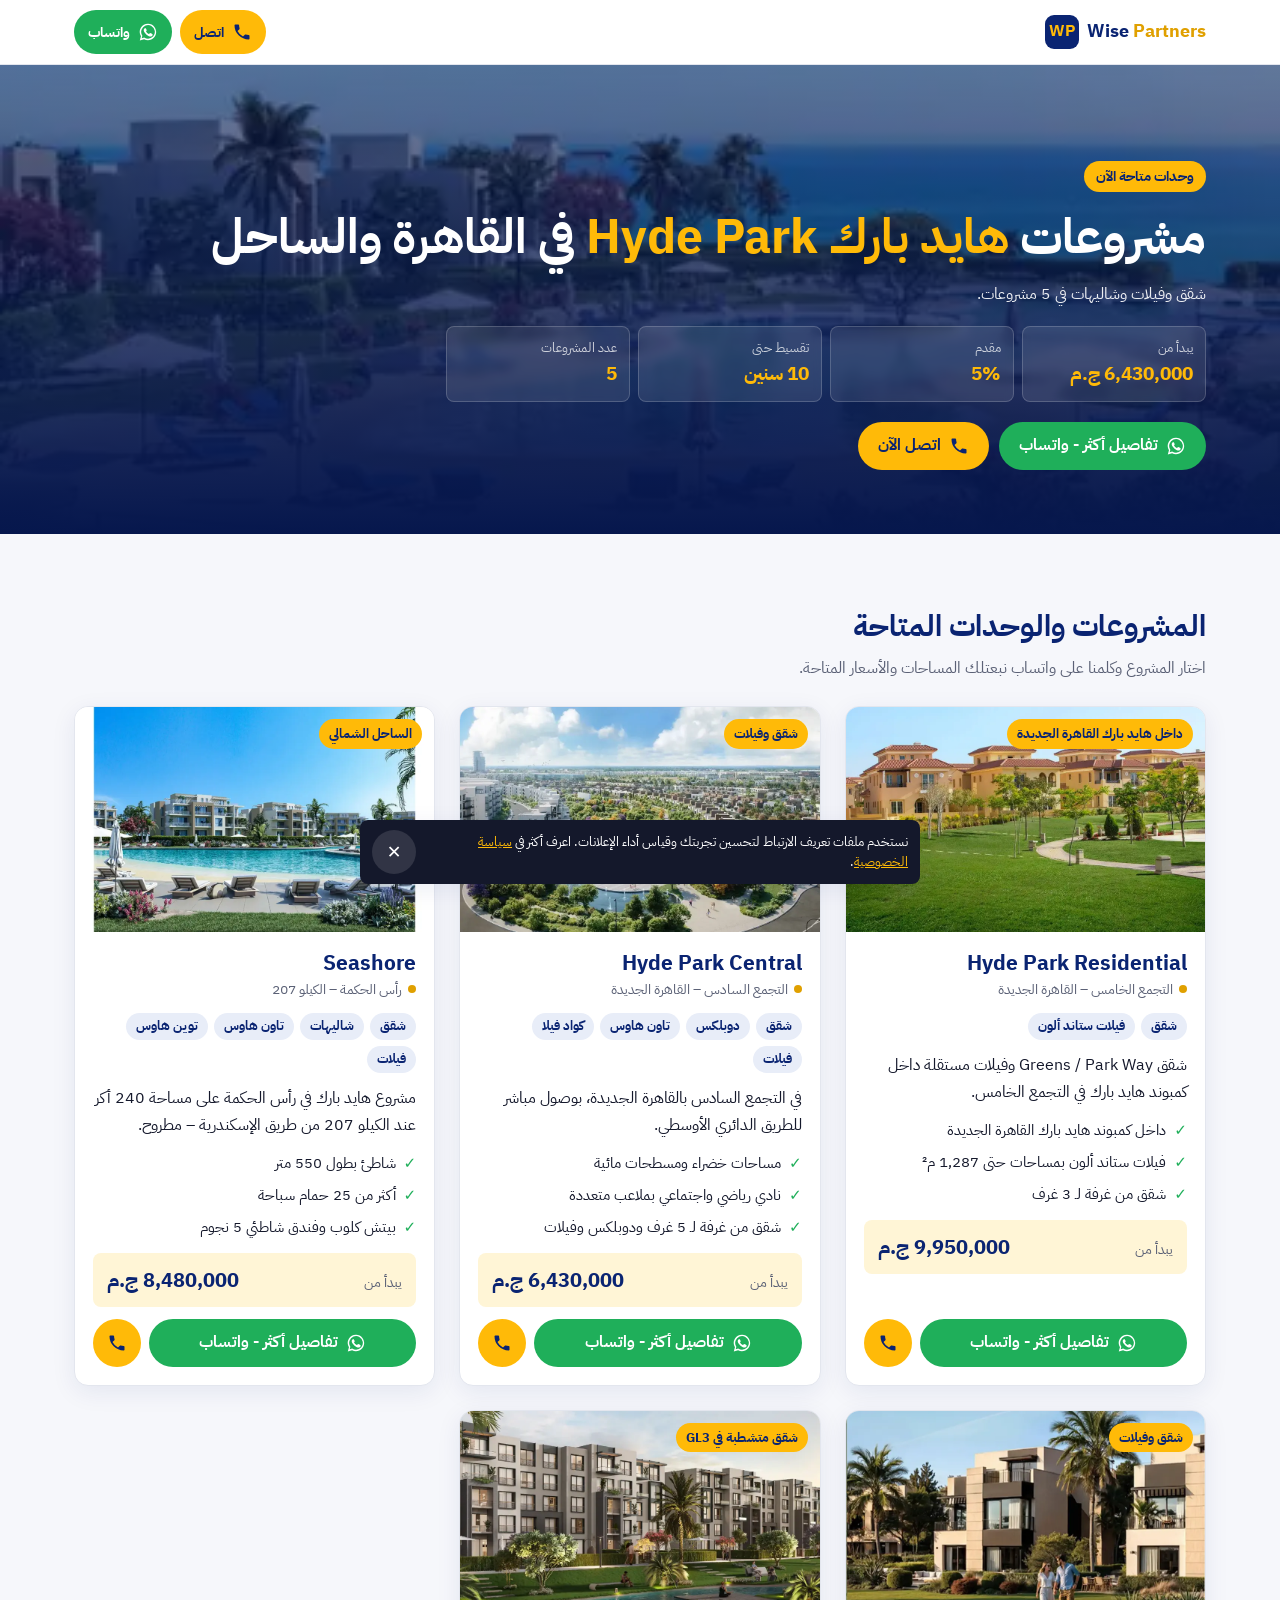
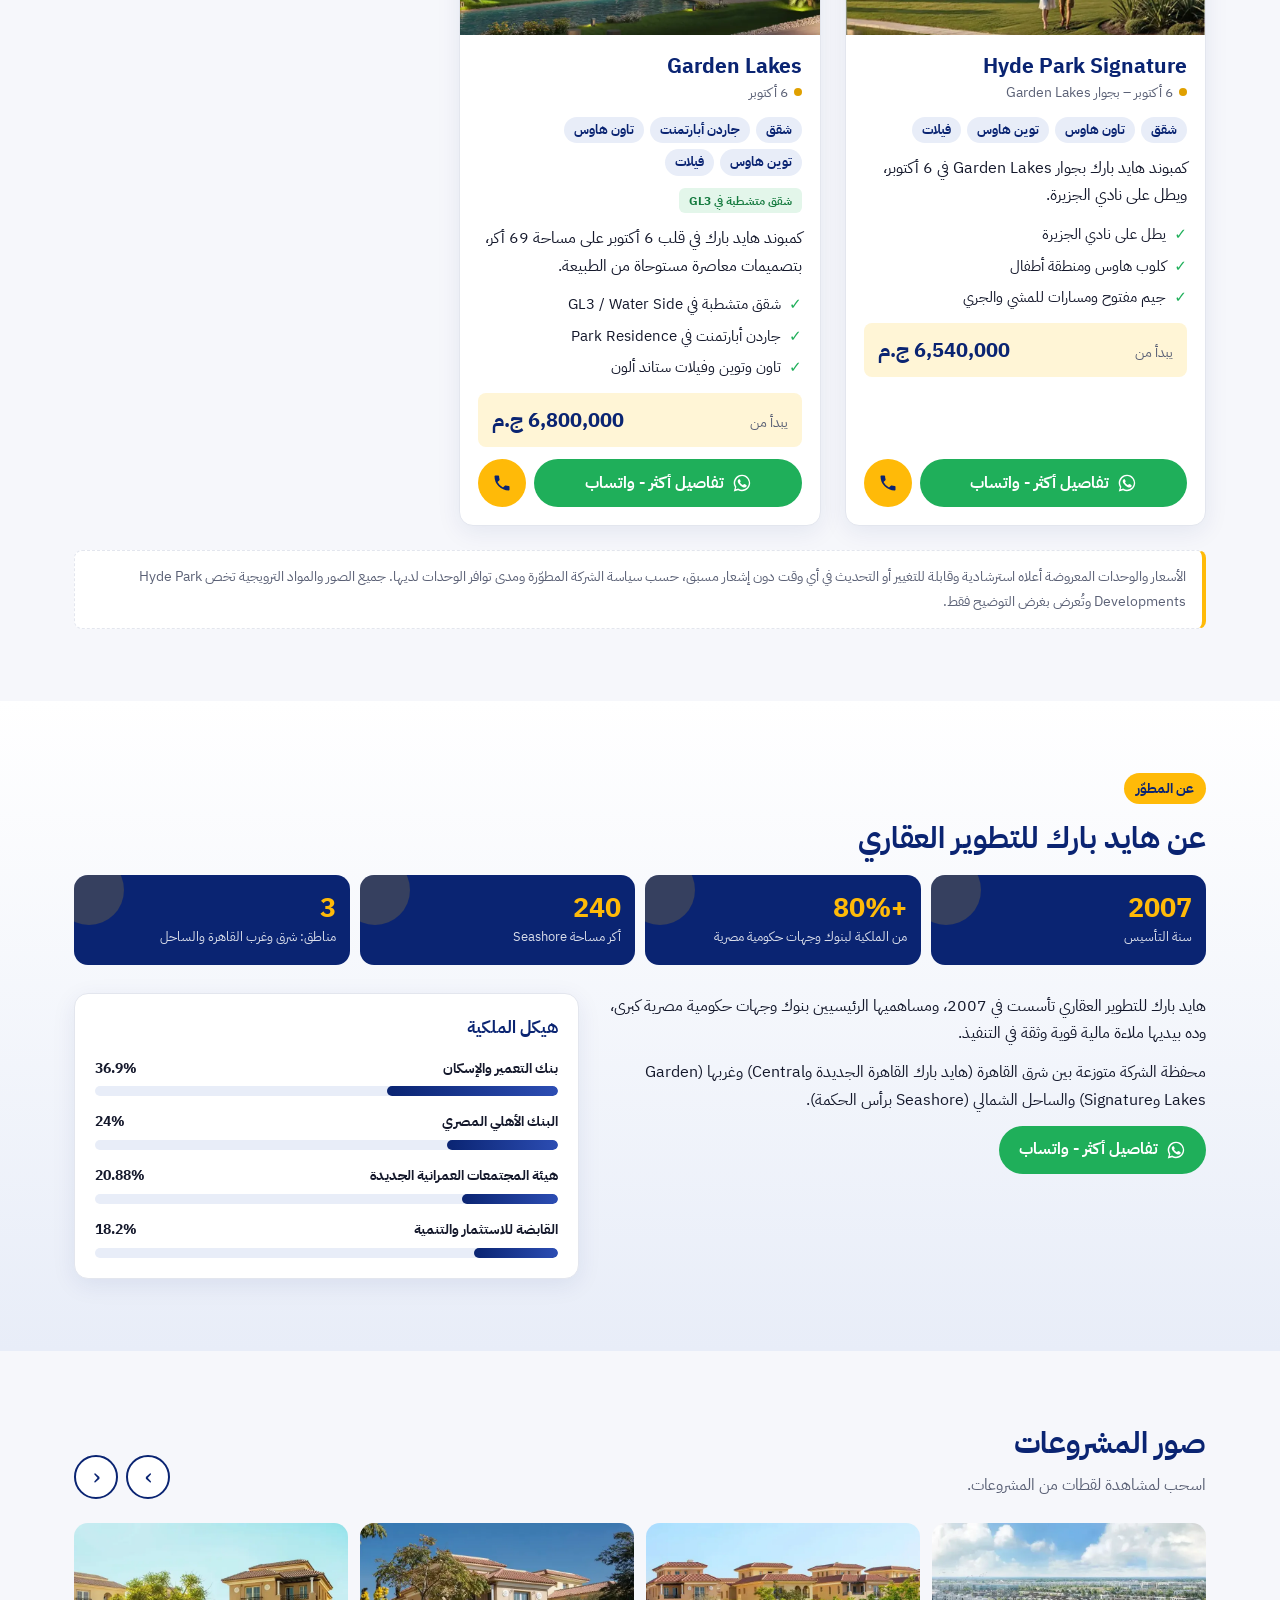
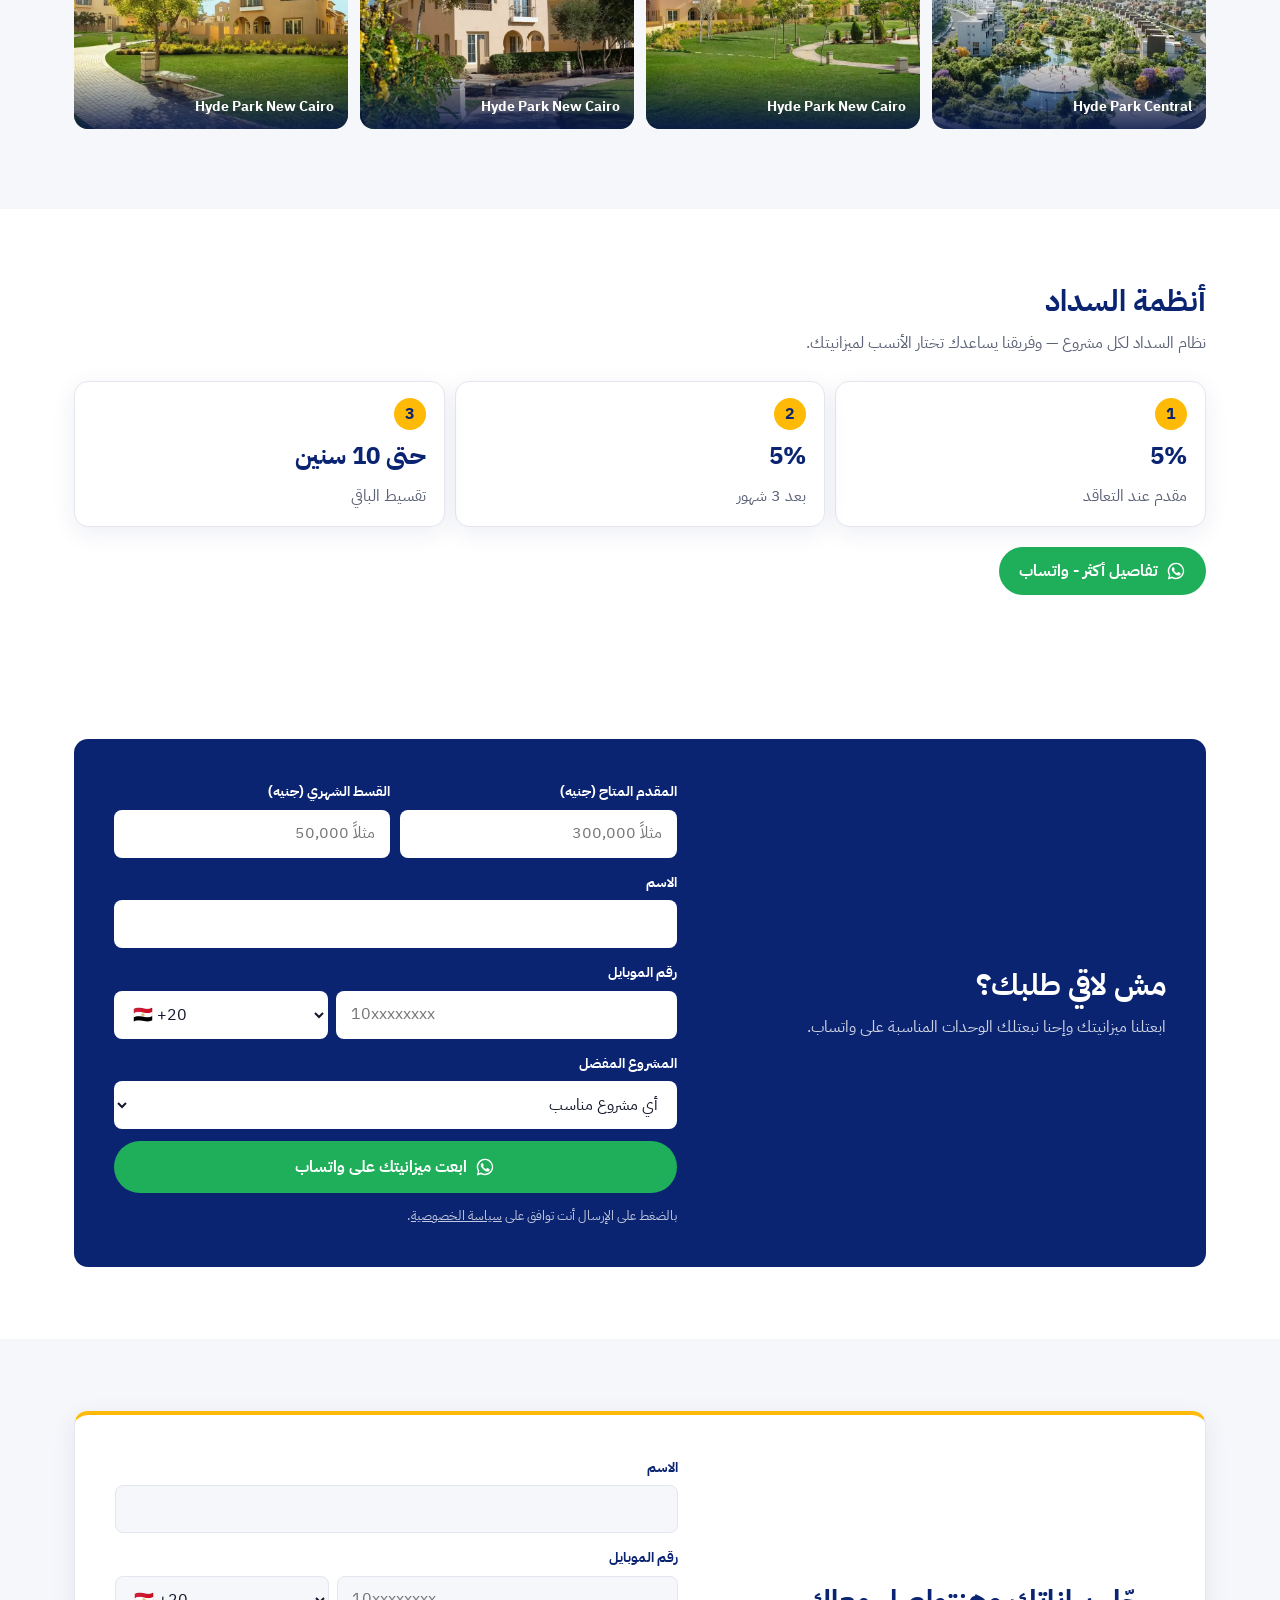
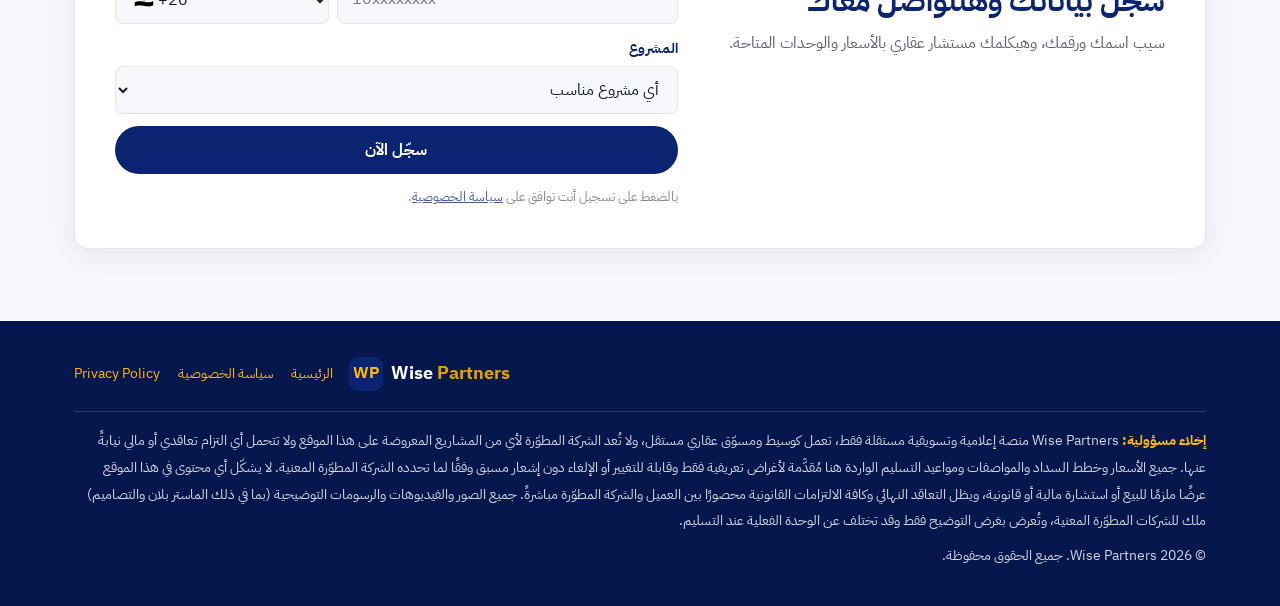
==== commit bbf43193: "Hyde Park: remove Terraces project card Co-Authored-By: Claude Opus 5.5 <noreply@anthropic.com> Clau" ====
--- a/hyde-park/index.html
+++ b/hyde-park/index.html
@@ -46,8 +46,8 @@
   <div class="lp-container lp-hero__inner">
     <span class="lp-eyebrow">وحدات متاحة الآن</span>
     <h1 class="lp-hero__title">مشروعات <em>هايد بارك Hyde Park</em> في القاهرة والساحل</h1>
-    <p class="lp-hero__sub">شقق وفيلات وشاليهات في 6 مشروعات.</p>
-    <div class="lp-hero__stats"><div class="lp-stat"><span class="lp-stat__label">يبدأ من</span><span class="lp-stat__value"><span class="lp-ltr">6,430,000</span> ج.م</span></div><div class="lp-stat"><span class="lp-stat__label">مقدم</span><span class="lp-stat__value"><span class="lp-ltr">5%</span></span></div><div class="lp-stat"><span class="lp-stat__label">تقسيط حتى</span><span class="lp-stat__value"><span class="lp-ltr">10</span> سنين</span></div><div class="lp-stat"><span class="lp-stat__label">عدد المشروعات</span><span class="lp-stat__value"><span class="lp-ltr">6</span></span></div></div>
+    <p class="lp-hero__sub">شقق وفيلات وشاليهات في 5 مشروعات.</p>
+    <div class="lp-hero__stats"><div class="lp-stat"><span class="lp-stat__label">يبدأ من</span><span class="lp-stat__value"><span class="lp-ltr">6,430,000</span> ج.م</span></div><div class="lp-stat"><span class="lp-stat__label">مقدم</span><span class="lp-stat__value"><span class="lp-ltr">5%</span></span></div><div class="lp-stat"><span class="lp-stat__label">تقسيط حتى</span><span class="lp-stat__value"><span class="lp-ltr">10</span> سنين</span></div><div class="lp-stat"><span class="lp-stat__label">عدد المشروعات</span><span class="lp-stat__value"><span class="lp-ltr">5</span></span></div></div>
     <div class="lp-hero__ctas">
       <a class="lp-btn lp-btn--wa" data-wa href="#"><svg viewBox="0 0 24 24" aria-hidden="true" fill="currentColor"><path d="M12.04 2a9.9 9.9 0 0 0-8.5 15l-1.4 5.1 5.2-1.4A9.9 9.9 0 1 0 12.04 2Zm0 18.1a8.2 8.2 0 0 1-4.2-1.2l-.3-.2-3.1.8.8-3-.2-.3a8.2 8.2 0 1 1 7 3.9Zm4.5-6.1c-.2-.1-1.5-.7-1.7-.8-.2-.1-.4-.1-.6.1l-.8 1c-.1.2-.3.2-.5.1a6.7 6.7 0 0 1-3.3-2.9c-.3-.4.3-.4.7-1.4.1-.2 0-.3 0-.4l-.8-1.8c-.2-.5-.4-.4-.6-.4h-.5a1 1 0 0 0-.7.3 3 3 0 0 0-.9 2.2 5.2 5.2 0 0 0 1.1 2.7 11.8 11.8 0 0 0 4.5 4c1.7.7 2.3.8 3.1.6a2.7 2.7 0 0 0 1.8-1.2 2.2 2.2 0 0 0 .2-1.3c-.1-.1-.2-.2-.5-.3Z"/></svg>تفاصيل أكثر - واتساب</a>
       <a class="lp-btn lp-btn--call" data-call href="#"><svg viewBox="0 0 24 24" aria-hidden="true" fill="currentColor"><path d="M6.6 10.8a15.1 15.1 0 0 0 6.6 6.6l2.2-2.2c.3-.3.7-.4 1-.2 1.1.4 2.3.6 3.6.6.6 0 1 .4 1 1V20c0 .6-.4 1-1 1A17 17 0 0 1 3 4c0-.6.4-1 1-1h3.5c.6 0 1 .4 1 1 0 1.3.2 2.5.6 3.6.1.3 0 .7-.2 1l-2.3 2.2Z"/></svg>اتصل الآن</a>
@@ -119,26 +119,6 @@
       <a class="lp-btn lp-btn--call lp-btn--icon" data-call href="#" aria-label="اتصل بخصوص Seashore"><svg viewBox="0 0 24 24" aria-hidden="true" fill="currentColor"><path d="M6.6 10.8a15.1 15.1 0 0 0 6.6 6.6l2.2-2.2c.3-.3.7-.4 1-.2 1.1.4 2.3.6 3.6.6.6 0 1 .4 1 1V20c0 .6-.4 1-1 1A17 17 0 0 1 3 4c0-.6.4-1 1-1h3.5c.6 0 1 .4 1 1 0 1.3.2 2.5.6 3.6.1.3 0 .7-.2 1l-2.3 2.2Z"/></svg></a>
     </div>
   </div>
-</article><article class="lp-card" id="terraces">
-  <div class="lp-card__media">
-    <img src="img/terraces.webp" alt="Hyde Park Terraces" width="960" height="600" loading="lazy" decoding="async">
-    <span class="lp-card__badge">لونش جديد</span>
-  </div>
-  <div class="lp-card__body">
-    <div>
-      <h3 class="lp-card__name">Hyde Park Terraces</h3>
-      <p class="lp-card__loc">القاهرة الجديدة</p>
-    </div>
-    <ul class="lp-chips" aria-label="أنواع الوحدات"><li>تاون هاوس</li><li>فيلات ستاند ألون</li></ul>
-    
-    <p class="lp-card__blurb">أحدث مشروعات هايد بارك في القاهرة الجديدة أمام الجامعة الألمانية، على مساحة 102 أكر بوحدات موزعة على تيراسات متدرجة تطل على المساحات الخضراء.</p>
-    <ul class="lp-points"><li>تيراسات متدرجة تطل على حدائق ومساحات خضراء</li><li>أمام الجامعة الألمانية بالقاهرة الجديدة</li><li>5% مقدم وتقسيط حتى 10 سنين</li></ul>
-    <div class="lp-card__price"><small>يبدأ من</small><strong><span class="lp-ltr">23,400,000</span> ج.م</strong></div>
-    <div class="lp-card__cta">
-      <a class="lp-btn lp-btn--wa" data-wa data-wa-msg="مرحبًا، أريد معرفة الأسعار والمتاح في مشروعات هايد بارك Hyde Park — مشروع Hyde Park Terraces" href="#"><svg viewBox="0 0 24 24" aria-hidden="true" fill="currentColor"><path d="M12.04 2a9.9 9.9 0 0 0-8.5 15l-1.4 5.1 5.2-1.4A9.9 9.9 0 1 0 12.04 2Zm0 18.1a8.2 8.2 0 0 1-4.2-1.2l-.3-.2-3.1.8.8-3-.2-.3a8.2 8.2 0 1 1 7 3.9Zm4.5-6.1c-.2-.1-1.5-.7-1.7-.8-.2-.1-.4-.1-.6.1l-.8 1c-.1.2-.3.2-.5.1a6.7 6.7 0 0 1-3.3-2.9c-.3-.4.3-.4.7-1.4.1-.2 0-.3 0-.4l-.8-1.8c-.2-.5-.4-.4-.6-.4h-.5a1 1 0 0 0-.7.3 3 3 0 0 0-.9 2.2 5.2 5.2 0 0 0 1.1 2.7 11.8 11.8 0 0 0 4.5 4c1.7.7 2.3.8 3.1.6a2.7 2.7 0 0 0 1.8-1.2 2.2 2.2 0 0 0 .2-1.3c-.1-.1-.2-.2-.5-.3Z"/></svg>تفاصيل أكثر - واتساب</a>
-      <a class="lp-btn lp-btn--call lp-btn--icon" data-call href="#" aria-label="اتصل بخصوص Hyde Park Terraces"><svg viewBox="0 0 24 24" aria-hidden="true" fill="currentColor"><path d="M6.6 10.8a15.1 15.1 0 0 0 6.6 6.6l2.2-2.2c.3-.3.7-.4 1-.2 1.1.4 2.3.6 3.6.6.6 0 1 .4 1 1V20c0 .6-.4 1-1 1A17 17 0 0 1 3 4c0-.6.4-1 1-1h3.5c.6 0 1 .4 1 1 0 1.3.2 2.5.6 3.6.1.3 0 .7-.2 1l-2.3 2.2Z"/></svg></a>
-    </div>
-  </div>
 </article><article class="lp-card" id="signature">
   <div class="lp-card__media">
     <img src="img/signature.webp" alt="Hyde Park Signature" width="960" height="600" loading="lazy" decoding="async">
@@ -190,7 +170,7 @@
     <h2 class="lp-section__title">عن هايد بارك للتطوير العقاري</h2>
     <div class="lp-kpis"><div class="lp-kpi"><span class="lp-kpi__num"><span class="lp-ltr">2007</span></span><span class="lp-kpi__label">سنة التأسيس</span></div><div class="lp-kpi"><span class="lp-kpi__num">+<span class="lp-ltr">80%</span></span><span class="lp-kpi__label">من الملكية لبنوك وجهات حكومية مصرية</span></div><div class="lp-kpi"><span class="lp-kpi__num"><span class="lp-ltr">240</span></span><span class="lp-kpi__label">أكر مساحة Seashore</span></div><div class="lp-kpi"><span class="lp-kpi__num"><span class="lp-ltr">3</span></span><span class="lp-kpi__label">مناطق: شرق وغرب القاهرة والساحل</span></div></div>
     <div class="lp-about">
-      <div class="lp-about__text"><p>هايد بارك للتطوير العقاري تأسست في 2007، ومساهميها الرئيسيين بنوك وجهات حكومية مصرية كبرى، وده بيديها ملاءة مالية قوية وثقة في التنفيذ.</p><p>محفظة الشركة متوزعة بين شرق القاهرة (هايد بارك القاهرة الجديدة وCentral وTerraces) وغربها (Garden Lakes وSignature) والساحل الشمالي (Seashore برأس الحكمة).</p>
+      <div class="lp-about__text"><p>هايد بارك للتطوير العقاري تأسست في 2007، ومساهميها الرئيسيين بنوك وجهات حكومية مصرية كبرى، وده بيديها ملاءة مالية قوية وثقة في التنفيذ.</p><p>محفظة الشركة متوزعة بين شرق القاهرة (هايد بارك القاهرة الجديدة وCentral) وغربها (Garden Lakes وSignature) والساحل الشمالي (Seashore برأس الحكمة).</p>
         <a class="lp-btn lp-btn--wa" data-wa href="#"><svg viewBox="0 0 24 24" aria-hidden="true" fill="currentColor"><path d="M12.04 2a9.9 9.9 0 0 0-8.5 15l-1.4 5.1 5.2-1.4A9.9 9.9 0 1 0 12.04 2Zm0 18.1a8.2 8.2 0 0 1-4.2-1.2l-.3-.2-3.1.8.8-3-.2-.3a8.2 8.2 0 1 1 7 3.9Zm4.5-6.1c-.2-.1-1.5-.7-1.7-.8-.2-.1-.4-.1-.6.1l-.8 1c-.1.2-.3.2-.5.1a6.7 6.7 0 0 1-3.3-2.9c-.3-.4.3-.4.7-1.4.1-.2 0-.3 0-.4l-.8-1.8c-.2-.5-.4-.4-.6-.4h-.5a1 1 0 0 0-.7.3 3 3 0 0 0-.9 2.2 5.2 5.2 0 0 0 1.1 2.7 11.8 11.8 0 0 0 4.5 4c1.7.7 2.3.8 3.1.6a2.7 2.7 0 0 0 1.8-1.2 2.2 2.2 0 0 0 .2-1.3c-.1-.1-.2-.2-.5-.3Z"/></svg>تفاصيل أكثر - واتساب</a>
       </div>
       <div class="lp-about__panel"><h3>هيكل الملكية</h3><ul class="lp-bars"><li><div class="lp-bar__top"><span>بنك التعمير والإسكان</span><span class="lp-ltr">36.9%</span></div><div class="lp-bar"><span style="inline-size:36.9%"></span></div></li><li><div class="lp-bar__top"><span>البنك الأهلي المصري</span><span class="lp-ltr">24%</span></div><div class="lp-bar"><span style="inline-size:24%"></span></div></li><li><div class="lp-bar__top"><span>هيئة المجتمعات العمرانية الجديدة</span><span class="lp-ltr">20.88%</span></div><div class="lp-bar"><span style="inline-size:20.88%"></span></div></li><li><div class="lp-bar__top"><span>القابضة للاستثمار والتنمية</span><span class="lp-ltr">18.2%</span></div><div class="lp-bar"><span style="inline-size:18.2%"></span></div></li></ul></div>
@@ -210,7 +190,7 @@
         <button class="lp-carousel__btn" type="button" data-dir="next" aria-label="التالي">‹</button>
       </div>
     </div>
-    <div class="lp-carousel" data-carousel tabindex="0" aria-label="معرض الصور"><figure class="lp-carousel__slide"><img src="img/gallery-01.webp" alt="Hyde Park Central" width="800" height="600" loading="lazy" decoding="async"><figcaption>Hyde Park Central</figcaption></figure><figure class="lp-carousel__slide"><img src="img/gallery-02.webp" alt="Hyde Park Terraces" width="800" height="600" loading="lazy" decoding="async"><figcaption>Hyde Park Terraces</figcaption></figure><figure class="lp-carousel__slide"><img src="img/gallery-03.webp" alt="Hyde Park New Cairo" width="800" height="600" loading="lazy" decoding="async"><figcaption>Hyde Park New Cairo</figcaption></figure><figure class="lp-carousel__slide"><img src="img/gallery-04.webp" alt="Hyde Park New Cairo" width="800" height="600" loading="lazy" decoding="async"><figcaption>Hyde Park New Cairo</figcaption></figure><figure class="lp-carousel__slide"><img src="img/gallery-05.webp" alt="Garden Lakes" width="800" height="600" loading="lazy" decoding="async"><figcaption>Garden Lakes</figcaption></figure><figure class="lp-carousel__slide"><img src="img/gallery-06.webp" alt="Garden Lakes" width="800" height="600" loading="lazy" decoding="async"><figcaption>Garden Lakes</figcaption></figure><figure class="lp-carousel__slide"><img src="img/gallery-07.webp" alt="Garden Lakes" width="800" height="600" loading="lazy" decoding="async"><figcaption>Garden Lakes</figcaption></figure><figure class="lp-carousel__slide"><img src="img/gallery-08.webp" alt="Hyde Park Signature" width="800" height="600" loading="lazy" decoding="async"><figcaption>Hyde Park Signature</figcaption></figure><figure class="lp-carousel__slide"><img src="img/gallery-09.webp" alt="Hyde Park Signature" width="800" height="600" loading="lazy" decoding="async"><figcaption>Hyde Park Signature</figcaption></figure><figure class="lp-carousel__slide"><img src="img/gallery-10.webp" alt="Seashore" width="800" height="600" loading="lazy" decoding="async"><figcaption>Seashore</figcaption></figure><figure class="lp-carousel__slide"><img src="img/gallery-11.webp" alt="Seashore" width="800" height="600" loading="lazy" decoding="async"><figcaption>Seashore</figcaption></figure><figure class="lp-carousel__slide"><img src="img/gallery-12.webp" alt="Seashore" width="800" height="600" loading="lazy" decoding="async"><figcaption>Seashore</figcaption></figure><figure class="lp-carousel__slide"><img src="img/gallery-13.webp" alt="Seashore" width="800" height="600" loading="lazy" decoding="async"><figcaption>Seashore</figcaption></figure><figure class="lp-carousel__slide"><img src="img/gallery-14.webp" alt="Hyde Park Signature" width="800" height="600" loading="lazy" decoding="async"><figcaption>Hyde Park Signature</figcaption></figure></div>
+    <div class="lp-carousel" data-carousel tabindex="0" aria-label="معرض الصور"><figure class="lp-carousel__slide"><img src="img/gallery-01.webp" alt="Hyde Park Central" width="800" height="600" loading="lazy" decoding="async"><figcaption>Hyde Park Central</figcaption></figure><figure class="lp-carousel__slide"><img src="img/gallery-02.webp" alt="Hyde Park New Cairo" width="800" height="600" loading="lazy" decoding="async"><figcaption>Hyde Park New Cairo</figcaption></figure><figure class="lp-carousel__slide"><img src="img/gallery-03.webp" alt="Hyde Park New Cairo" width="800" height="600" loading="lazy" decoding="async"><figcaption>Hyde Park New Cairo</figcaption></figure><figure class="lp-carousel__slide"><img src="img/gallery-04.webp" alt="Hyde Park New Cairo" width="800" height="600" loading="lazy" decoding="async"><figcaption>Hyde Park New Cairo</figcaption></figure><figure class="lp-carousel__slide"><img src="img/gallery-05.webp" alt="Garden Lakes" width="800" height="600" loading="lazy" decoding="async"><figcaption>Garden Lakes</figcaption></figure><figure class="lp-carousel__slide"><img src="img/gallery-06.webp" alt="Garden Lakes" width="800" height="600" loading="lazy" decoding="async"><figcaption>Garden Lakes</figcaption></figure><figure class="lp-carousel__slide"><img src="img/gallery-07.webp" alt="Garden Lakes" width="800" height="600" loading="lazy" decoding="async"><figcaption>Garden Lakes</figcaption></figure><figure class="lp-carousel__slide"><img src="img/gallery-08.webp" alt="Hyde Park Signature" width="800" height="600" loading="lazy" decoding="async"><figcaption>Hyde Park Signature</figcaption></figure><figure class="lp-carousel__slide"><img src="img/gallery-09.webp" alt="Hyde Park Signature" width="800" height="600" loading="lazy" decoding="async"><figcaption>Hyde Park Signature</figcaption></figure><figure class="lp-carousel__slide"><img src="img/gallery-10.webp" alt="Seashore" width="800" height="600" loading="lazy" decoding="async"><figcaption>Seashore</figcaption></figure><figure class="lp-carousel__slide"><img src="img/gallery-11.webp" alt="Seashore" width="800" height="600" loading="lazy" decoding="async"><figcaption>Seashore</figcaption></figure><figure class="lp-carousel__slide"><img src="img/gallery-12.webp" alt="Seashore" width="800" height="600" loading="lazy" decoding="async"><figcaption>Seashore</figcaption></figure><figure class="lp-carousel__slide"><img src="img/gallery-13.webp" alt="Seashore" width="800" height="600" loading="lazy" decoding="async"><figcaption>Seashore</figcaption></figure><figure class="lp-carousel__slide"><img src="img/gallery-14.webp" alt="Hyde Park Signature" width="800" height="600" loading="lazy" decoding="async"><figcaption>Hyde Park Signature</figcaption></figure></div>
   </div>
 </section>
 
@@ -260,7 +240,7 @@
         </div>
         <div class="lp-field">
           <label for="lp-project">المشروع المفضل</label>
-          <select class="lp-select" id="lp-project" name="project"><option value="أي مشروع مناسب">أي مشروع مناسب</option><option value="Hyde Park Residential">Hyde Park Residential</option><option value="Hyde Park Central">Hyde Park Central</option><option value="Seashore">Seashore</option><option value="Hyde Park Terraces">Hyde Park Terraces</option><option value="Hyde Park Signature">Hyde Park Signature</option><option value="Garden Lakes">Garden Lakes</option></select>
+          <select class="lp-select" id="lp-project" name="project"><option value="أي مشروع مناسب">أي مشروع مناسب</option><option value="Hyde Park Residential">Hyde Park Residential</option><option value="Hyde Park Central">Hyde Park Central</option><option value="Seashore">Seashore</option><option value="Hyde Park Signature">Hyde Park Signature</option><option value="Garden Lakes">Garden Lakes</option></select>
         </div>
         <div class="lp-hp" aria-hidden="true"><label>اترك هذا الحقل فارغًا<input type="text" name="website" tabindex="-1" autocomplete="off"></label></div>
         <button class="lp-btn lp-btn--wa lp-btn--block" type="submit"><svg viewBox="0 0 24 24" aria-hidden="true" fill="currentColor"><path d="M12.04 2a9.9 9.9 0 0 0-8.5 15l-1.4 5.1 5.2-1.4A9.9 9.9 0 1 0 12.04 2Zm0 18.1a8.2 8.2 0 0 1-4.2-1.2l-.3-.2-3.1.8.8-3-.2-.3a8.2 8.2 0 1 1 7 3.9Zm4.5-6.1c-.2-.1-1.5-.7-1.7-.8-.2-.1-.4-.1-.6.1l-.8 1c-.1.2-.3.2-.5.1a6.7 6.7 0 0 1-3.3-2.9c-.3-.4.3-.4.7-1.4.1-.2 0-.3 0-.4l-.8-1.8c-.2-.5-.4-.4-.6-.4h-.5a1 1 0 0 0-.7.3 3 3 0 0 0-.9 2.2 5.2 5.2 0 0 0 1.1 2.7 11.8 11.8 0 0 0 4.5 4c1.7.7 2.3.8 3.1.6a2.7 2.7 0 0 0 1.8-1.2 2.2 2.2 0 0 0 .2-1.3c-.1-.1-.2-.2-.5-.3Z"/></svg>ابعت ميزانيتك على واتساب</button>
@@ -294,7 +274,7 @@
         </div>
         <div class="lp-field">
           <label for="lp-s-project">المشروع</label>
-          <select class="lp-select" id="lp-s-project" name="project"><option value="أي مشروع مناسب">أي مشروع مناسب</option><option value="Hyde Park Residential">Hyde Park Residential</option><option value="Hyde Park Central">Hyde Park Central</option><option value="Seashore">Seashore</option><option value="Hyde Park Terraces">Hyde Park Terraces</option><option value="Hyde Park Signature">Hyde Park Signature</option><option value="Garden Lakes">Garden Lakes</option></select>
+          <select class="lp-select" id="lp-s-project" name="project"><option value="أي مشروع مناسب">أي مشروع مناسب</option><option value="Hyde Park Residential">Hyde Park Residential</option><option value="Hyde Park Central">Hyde Park Central</option><option value="Seashore">Seashore</option><option value="Hyde Park Signature">Hyde Park Signature</option><option value="Garden Lakes">Garden Lakes</option></select>
         </div>
         <div class="lp-hp" aria-hidden="true"><label>اترك هذا الحقل فارغًا<input type="text" name="website" tabindex="-1" autocomplete="off"></label></div>
         <button class="lp-btn lp-btn--primary lp-btn--block" type="submit">سجّل الآن</button>
@@ -330,6 +310,6 @@
   <p>نستخدم ملفات تعريف الارتباط لتحسين تجربتك وقياس أداء الإعلانات. اعرف أكثر في <a href="/privacy-policy.html">سياسة الخصوصية</a>.</p>
   <button class="lp-cookie__close" type="button" aria-label="إغلاق">✕</button>
 </div>
-<script src="/js/main.js" defer></script>
+<script src="/js/main.js?v=0459b01f" defer></script>
 </body>
 </html>
